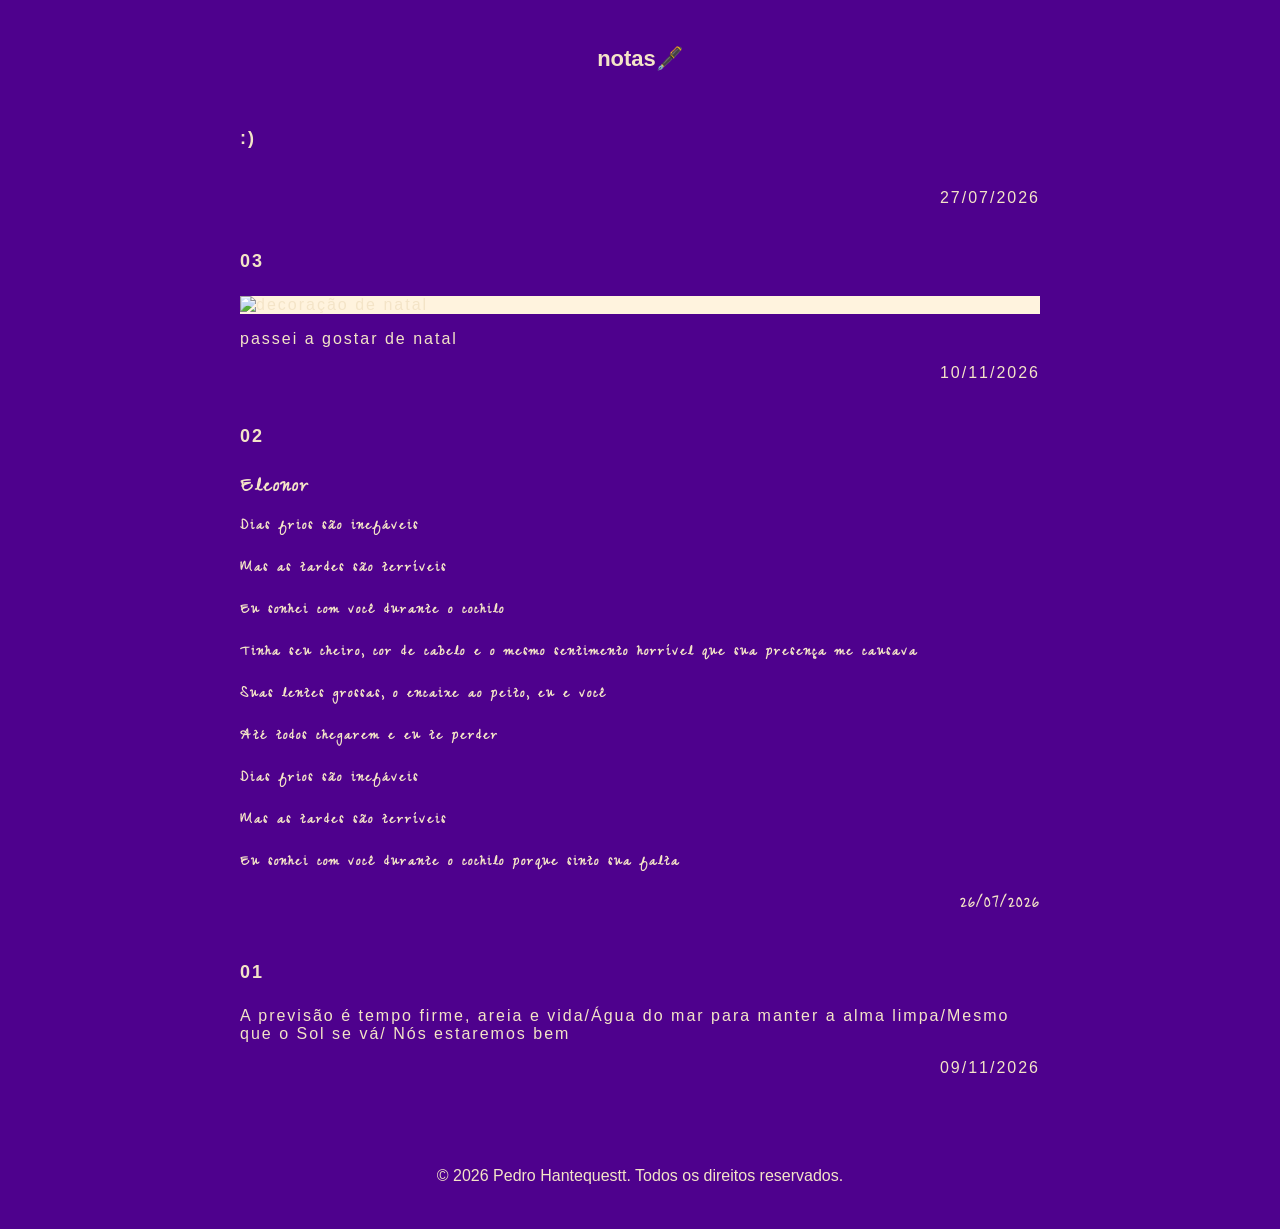
==== index.html @ 5352b769 "Update index.html" ====
<!DOCTYPE html>
<html lang="pt-BR">
<head>
    <meta charset="UTF-8">
    <meta name="viewport" content="width=device-width, initial-scale=1.0">
    <link rel="stylesheet" href="home.css">
    <link href="https://fonts.googleapis.com/css2?family=Zeyada&display=swap" rel="stylesheet">

    <title>pedro.txt</title>
</head>

<body>
   <header> 
        <h1>notas🖋️</h1>
    </header>
    
    <div class="divTotal">

<div class="div0">

            <h3>:)</h3>
            <!-- subtítulo: <h4>texto</h4 -->
            <img src="00.png" alt="">
            <p class="data">27/07/2026</p>

        </div>


        <div class="div3">

            <h3>03</h3>
            <!-- subtítulo: <h4>texto</h4 -->
            <img src="natal.jpeg" alt="decoração de natal">
            <p>passei a gostar de natal</p>
            <p class="data">10/11/2026</p>

        </div>

        <div class="div02">
            
            <div class="divPoema">
            <h3>02</h3>
            <!-- subtítulo: <h4>texto</h4 -->
            <h4 class="poema">Eleonor</h4>
            Dias frios são inefáveis </p>
            Mas as tardes são terríveis</p>
            Eu sonhei com você durante o cochilo</p>
            Tinha seu cheiro, cor de cabelo e o mesmo sentimento horrível que sua presença me 
            causava</p> 
            Suas lentes grossas, o encaixe ao peito, eu e você</p>
            Até todos chegarem e eu te perder </p>

            Dias frios são inefáveis </p>
            Mas as tardes são terríveis </p>
            Eu sonhei com você durante o cochilo porque sinto sua falta</p>
            </p>
            <p class="data">26/07/2026</p>
            </div>
        </div>

        <div class="div1">
            <h3>01</h3>
            <!-- subtítulo: <h4>texto</h4 -->
            <p class="musica">A previsão é tempo firme, areia e vida/Água do mar para manter a alma limpa/Mesmo que o Sol se vá/ Nós estaremos bem        
            </p>
            <p class="data">09/11/2026</p>
        </div>

    </div>
    <footer>
         <p>&copy; 2026 Pedro Hantequestt. Todos os direitos reservados.</p>
    </footer>
</body>
</html>
---- home.css ----
body{
    background: #4e018d;
    color: rgb(244, 228, 199);
    display: flex;
    flex-direction: column;
    min-height: 100vh;
     font-family: sans-serif;
}

footer{
    text-align: center;
    padding: 20px;
    width: 100%;
    box-sizing: border-box;
}

h1{
    margin-bottom: 0px;
    margin-top: 3%;
    display: flex;
    flex-direction: column;
    text-align: center;
    font-size: 22px;
    color: rgb(244, 228, 199);
}

.divTotal{
    display: flex;
    flex-direction: column;
    margin: auto;
    padding: 3%;
    max-width: 800px;
    letter-spacing: 2px;
    gap: 10px;
  
}

h3{
    font-size: 18px;
    font-family: sans-serif;
    margin-bottom: 3%
}

img{
    width: 100%;        
    max-width: 1280px;    
    height: auto;         
    display: block;
    background: #fff3de;
}

.poema{
    font-size: 22px;
    margin: 0px;
    margin-bottom: 1%;
}

.musica{
    display: flex;
    text-align: start;
    font-size: 16px;

}
.texto{
    display: flex;
    text-align: start;
    font-size: 16px;
}

.divPoema{
     font-family: crispo, sans-serif;
     font-size: 16px;
     font-family: "Zeyada", cursive;
     font-weight: 600;
}

.data{
    text-align: end;
    font-size: 16px;
}
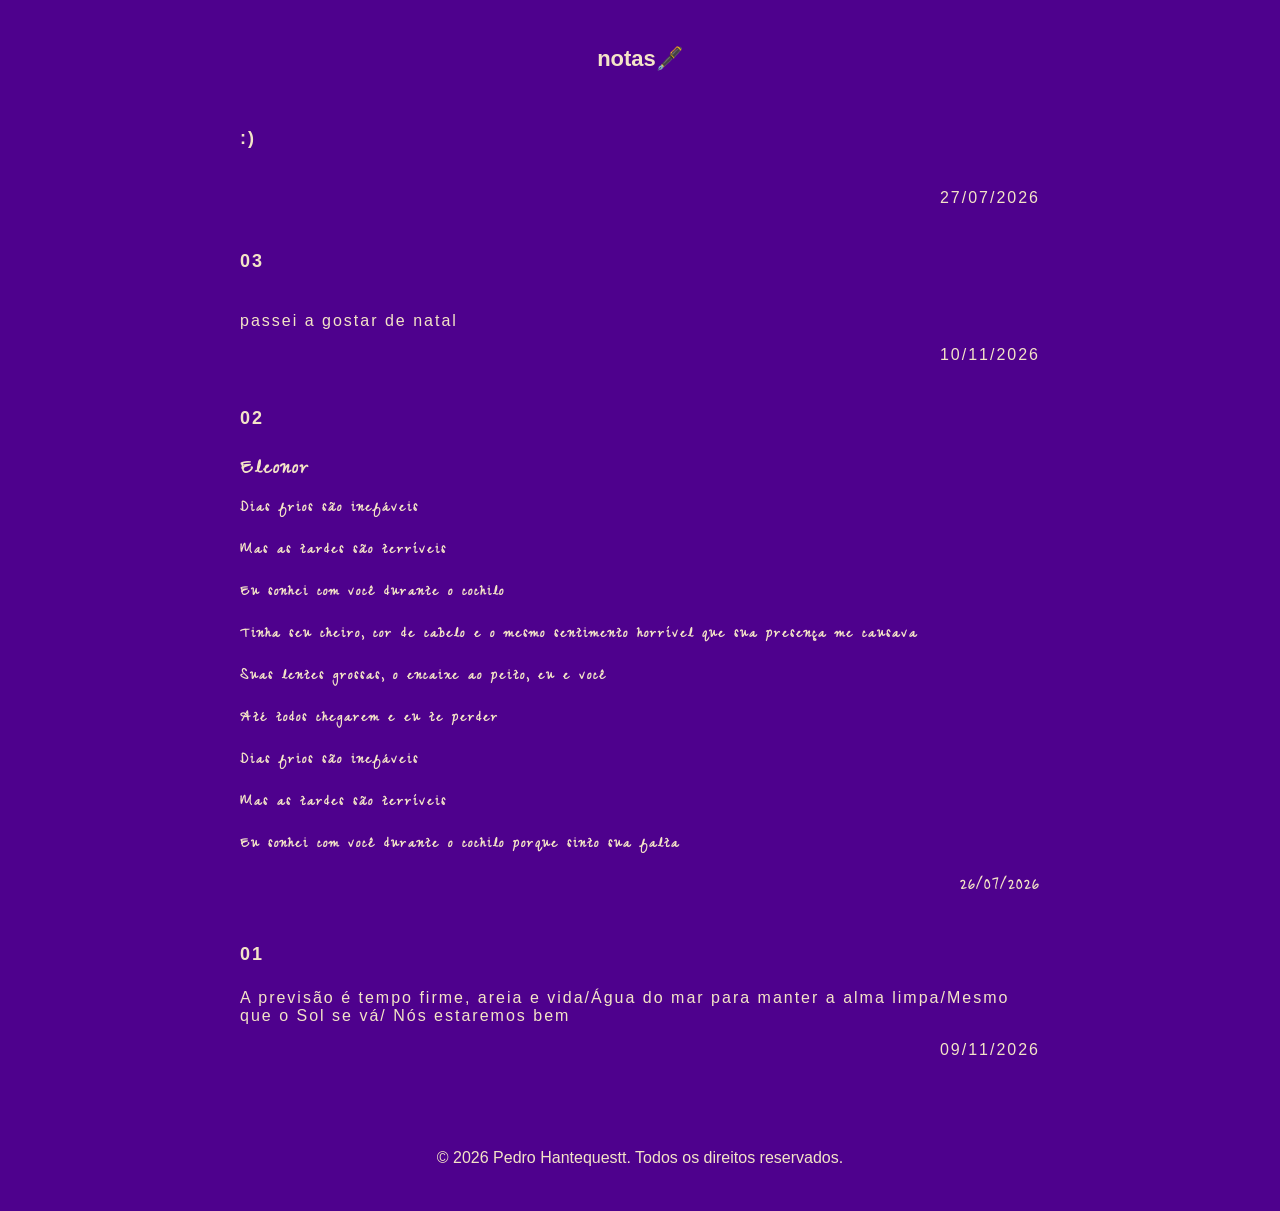
==== commit 0f811ba4: "Update index.html" ====
--- a/index.html
+++ b/index.html
@@ -30,7 +30,7 @@
 
             <h3>03</h3>
             <!-- subtítulo: <h4>texto</h4 -->
-            <img src="natal.jpeg" alt="decoração de natal">
+            <img src="natal.jpeg" alt="">
             <p>passei a gostar de natal</p>
             <p class="data">10/11/2026</p>
 
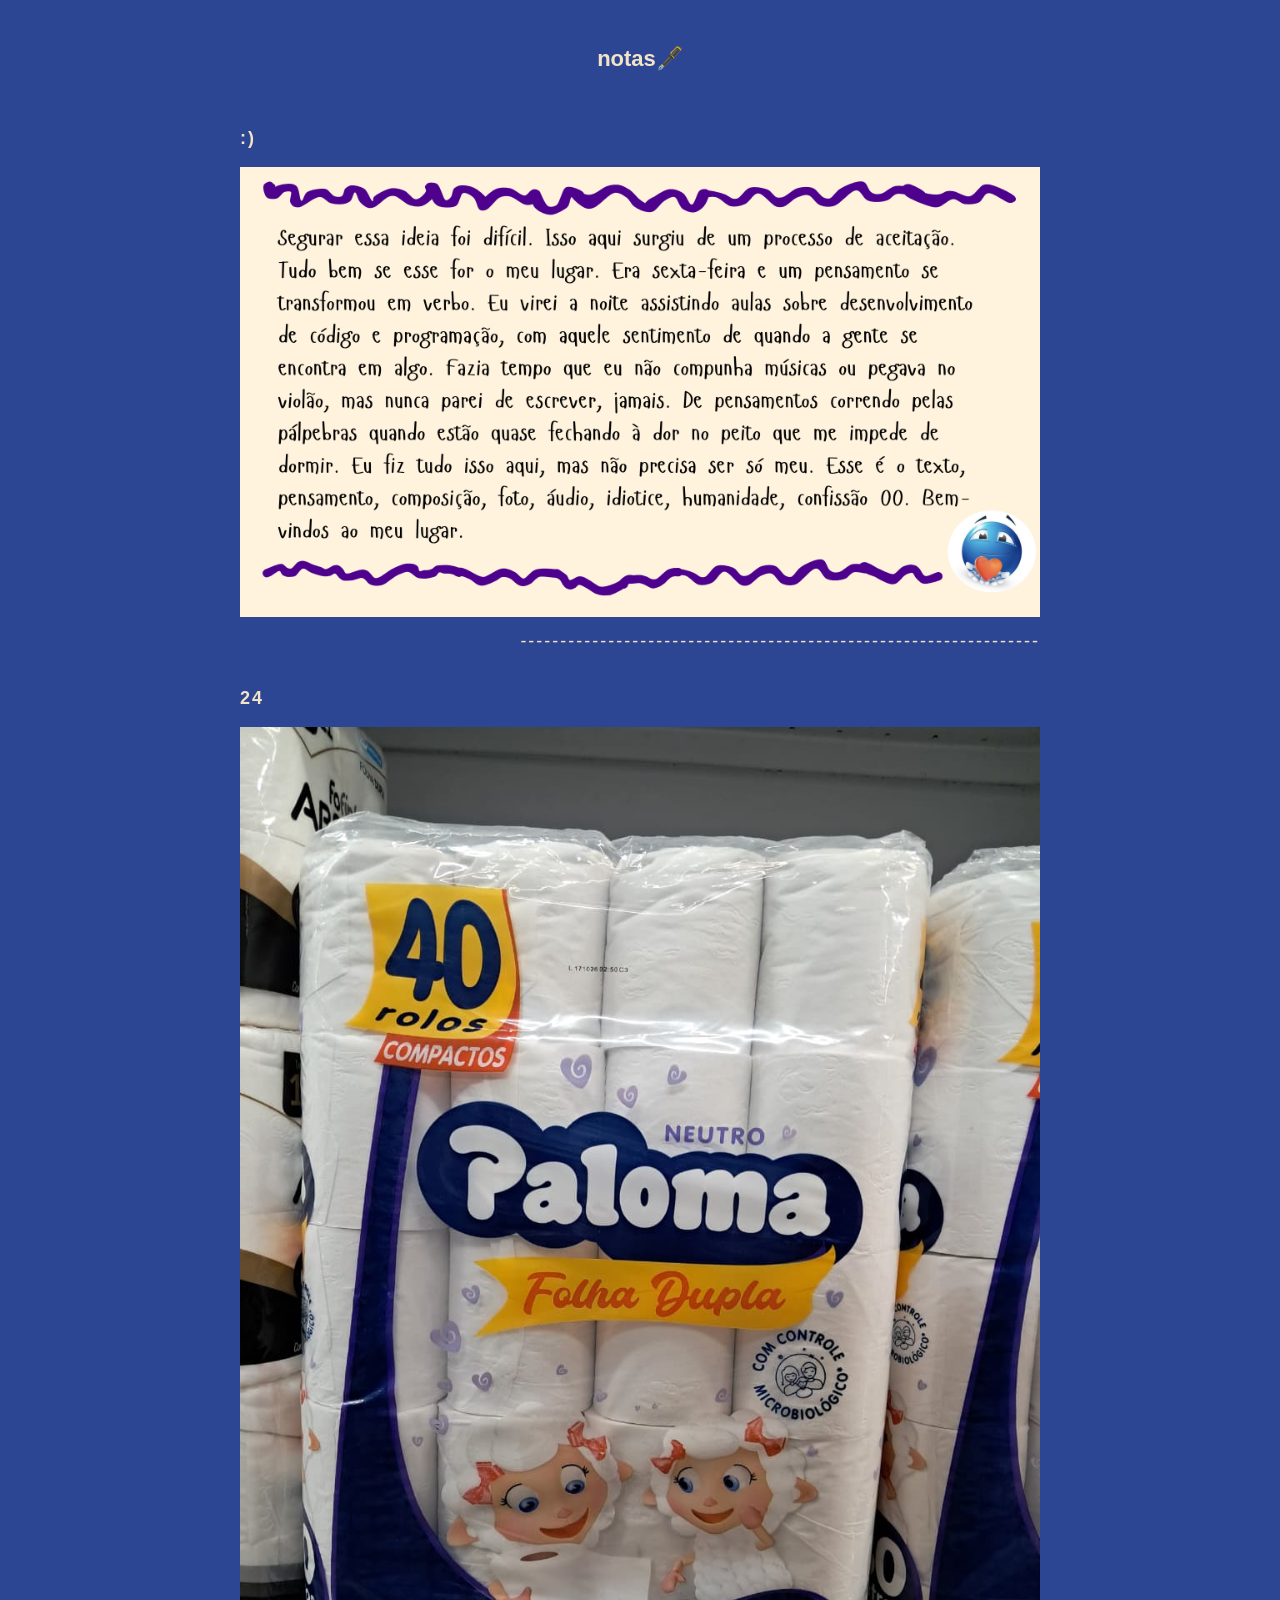
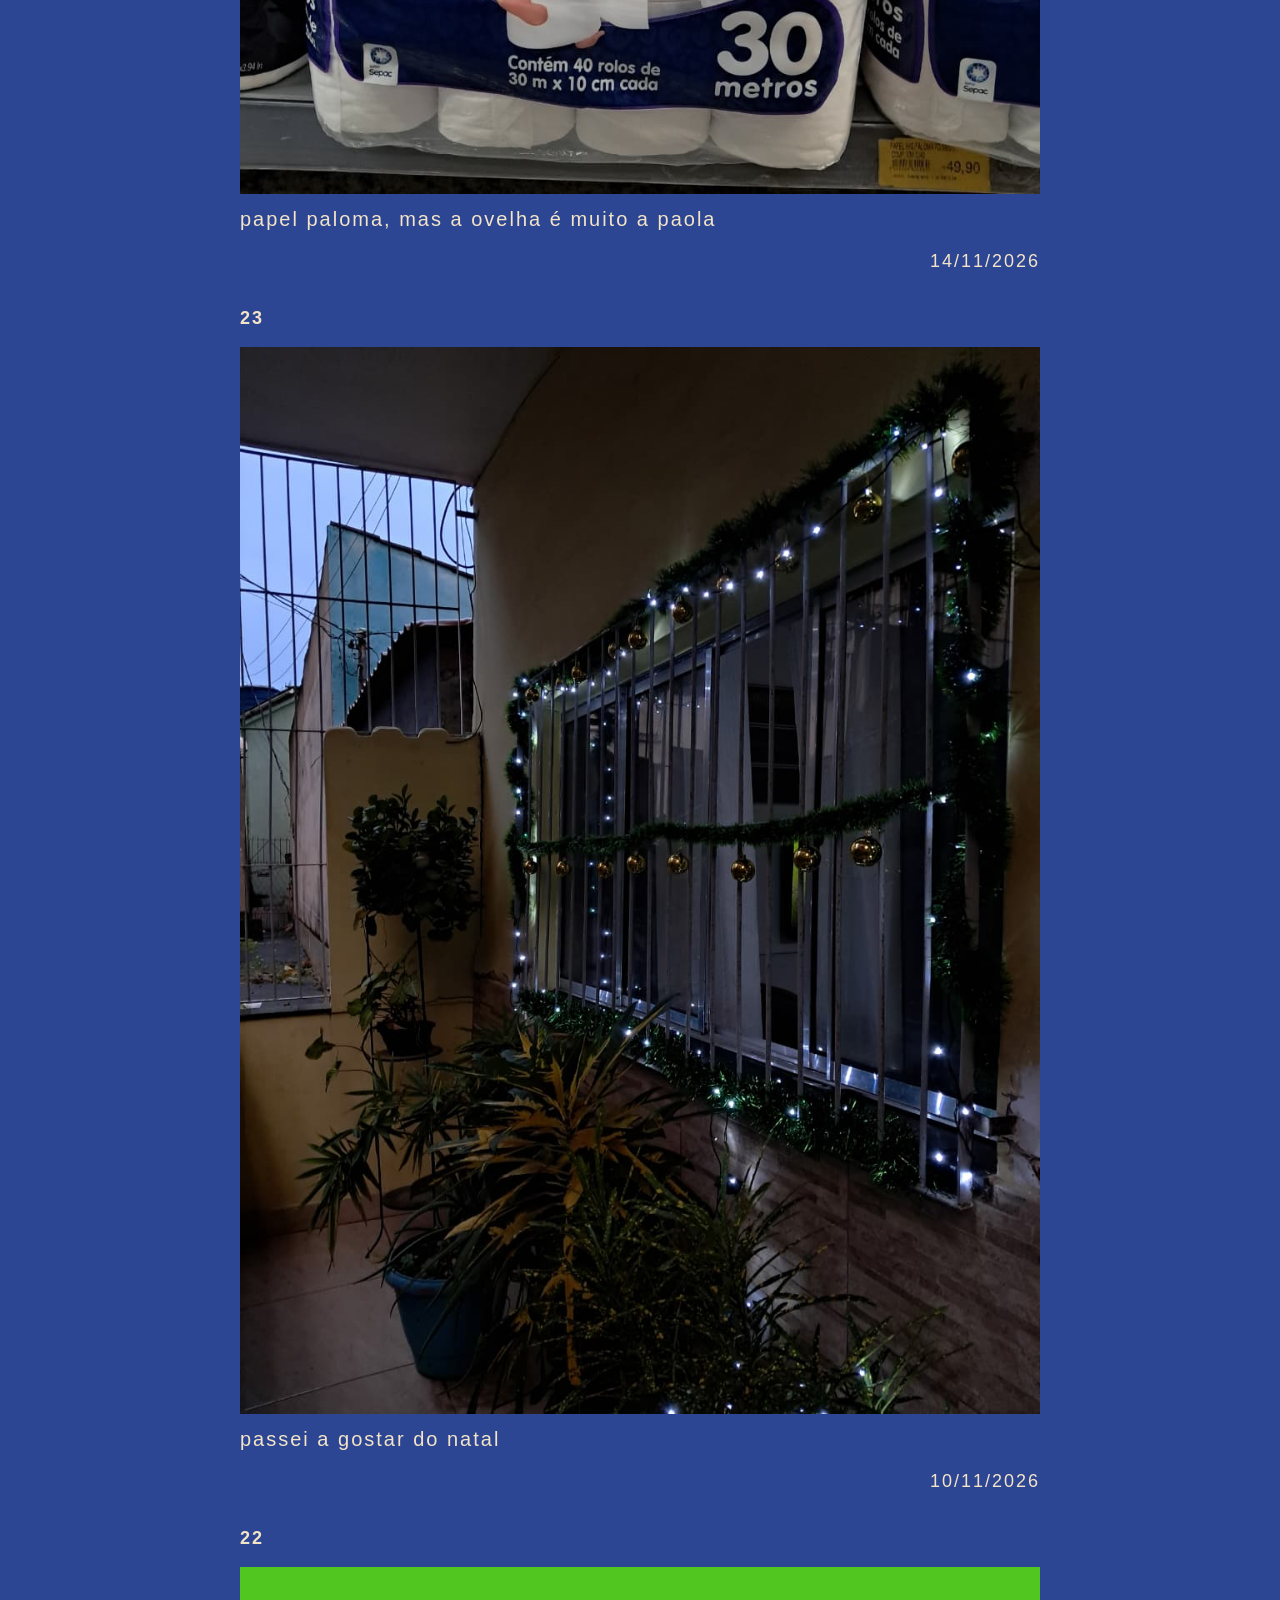
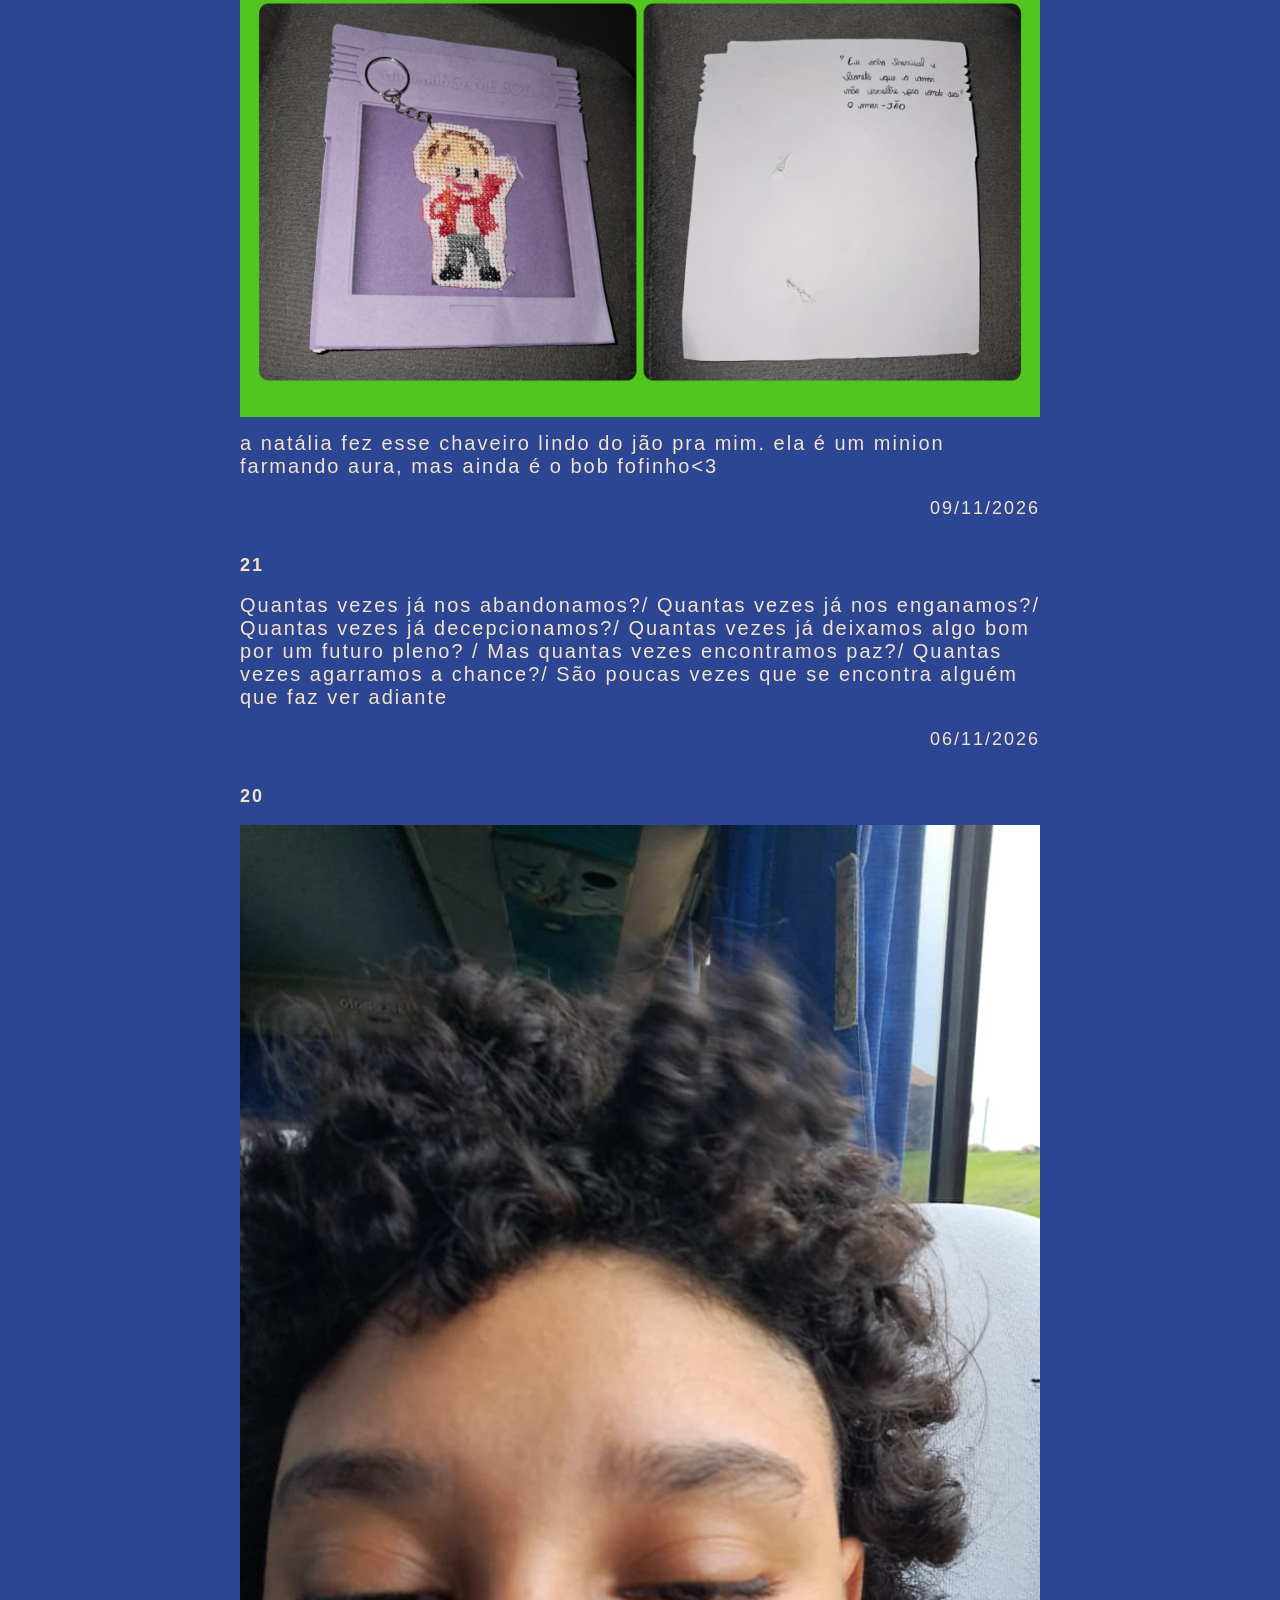
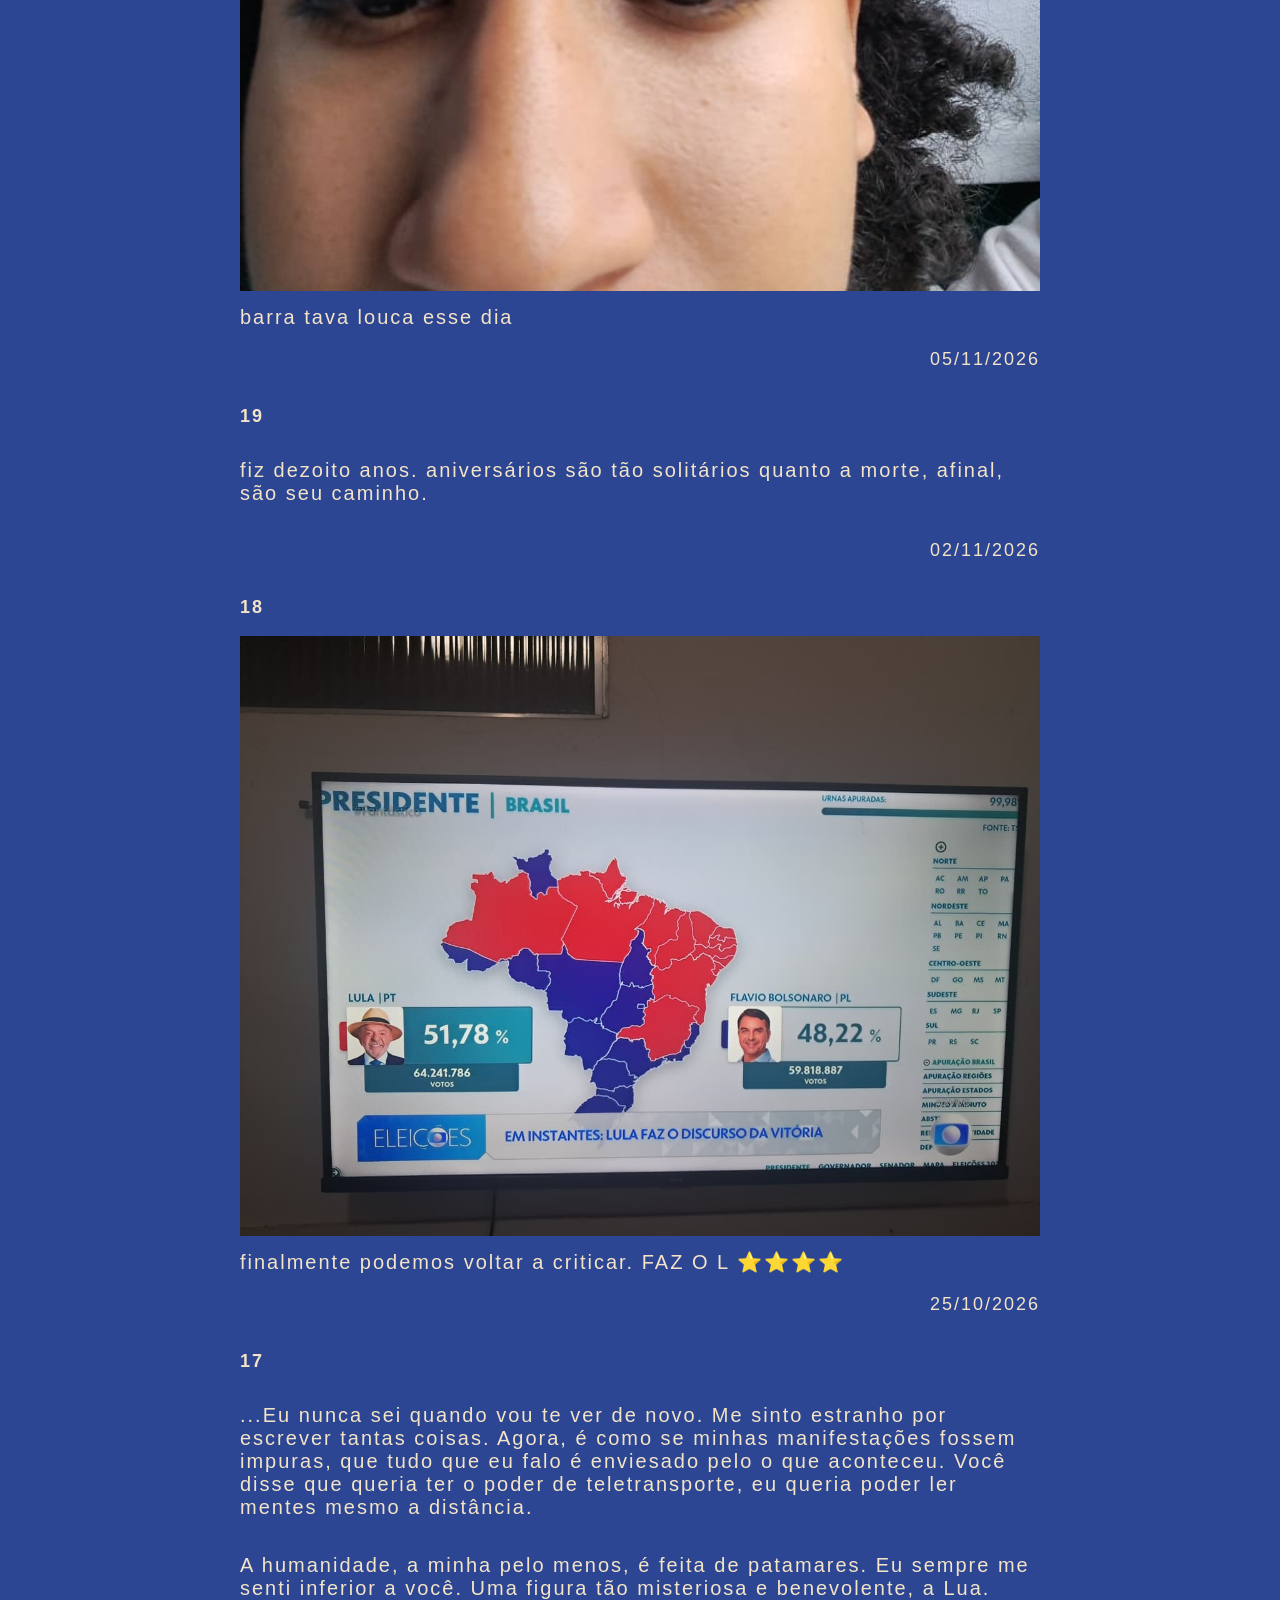
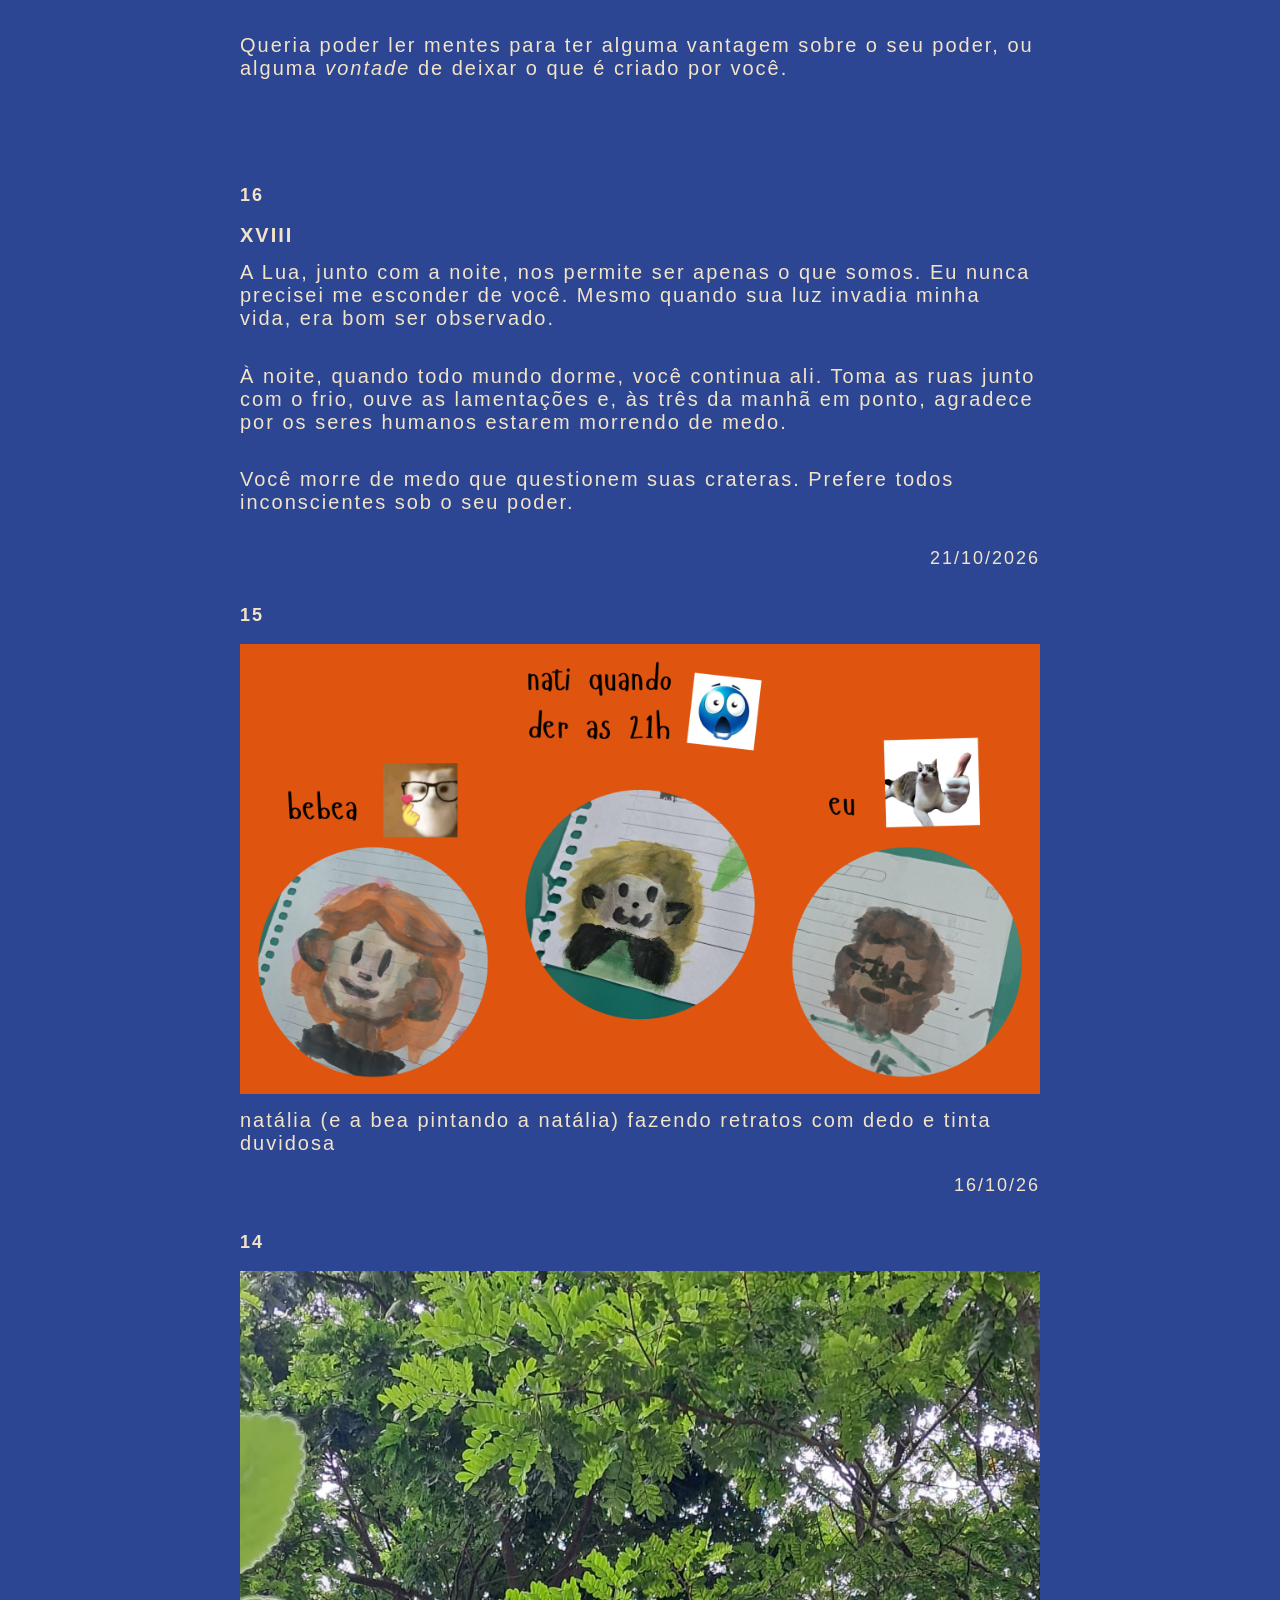
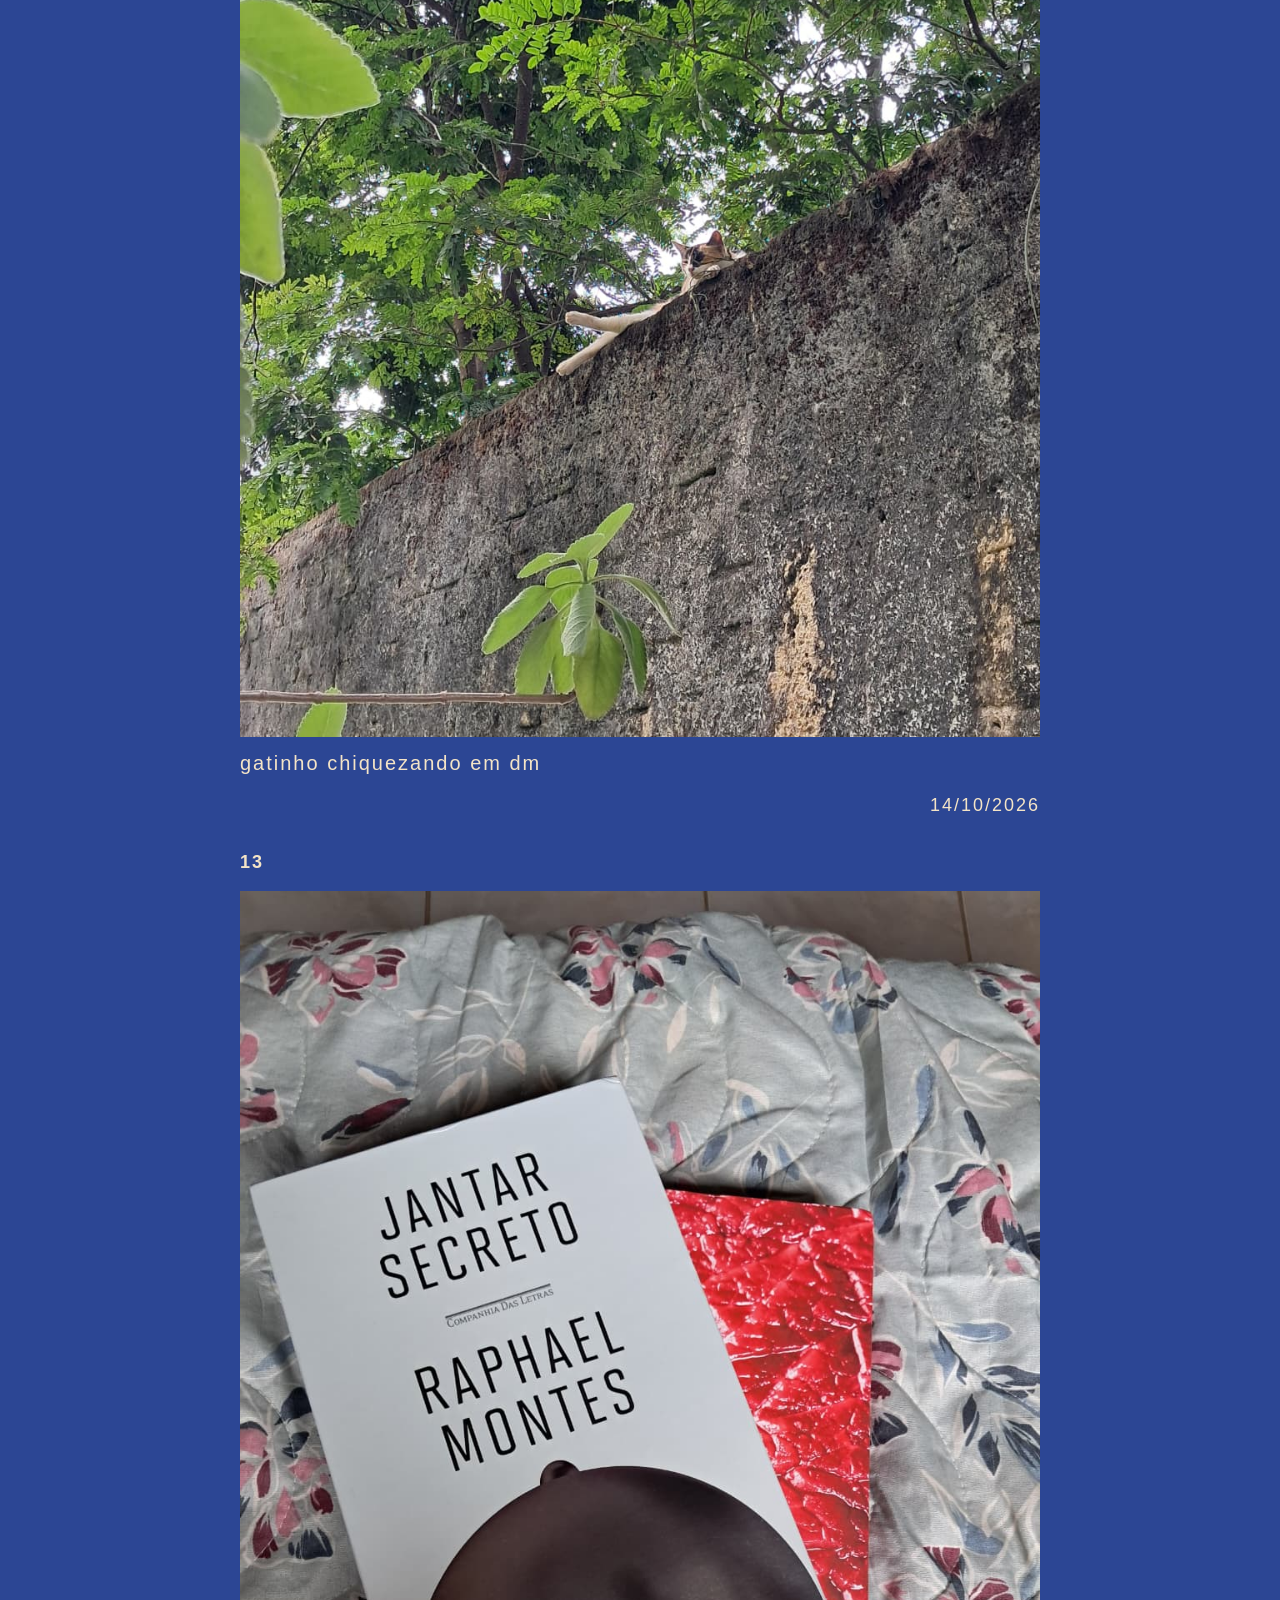
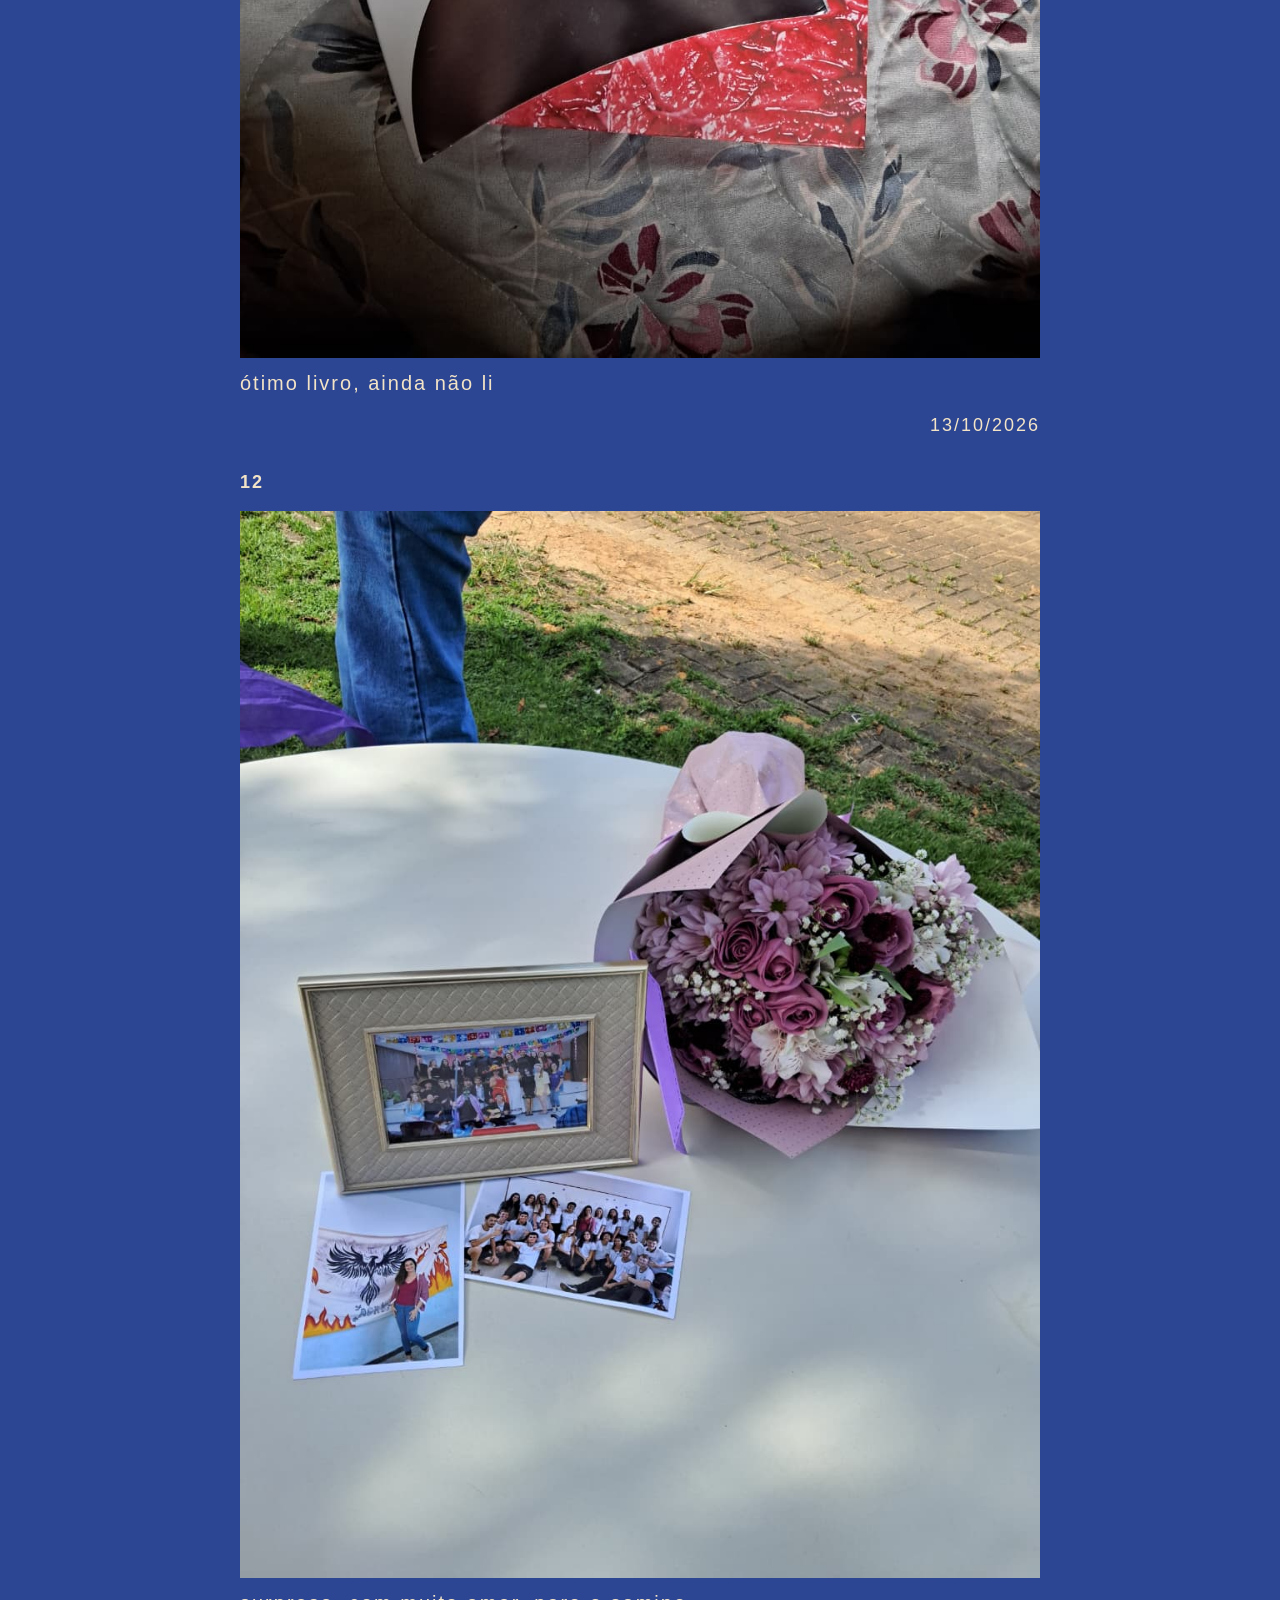
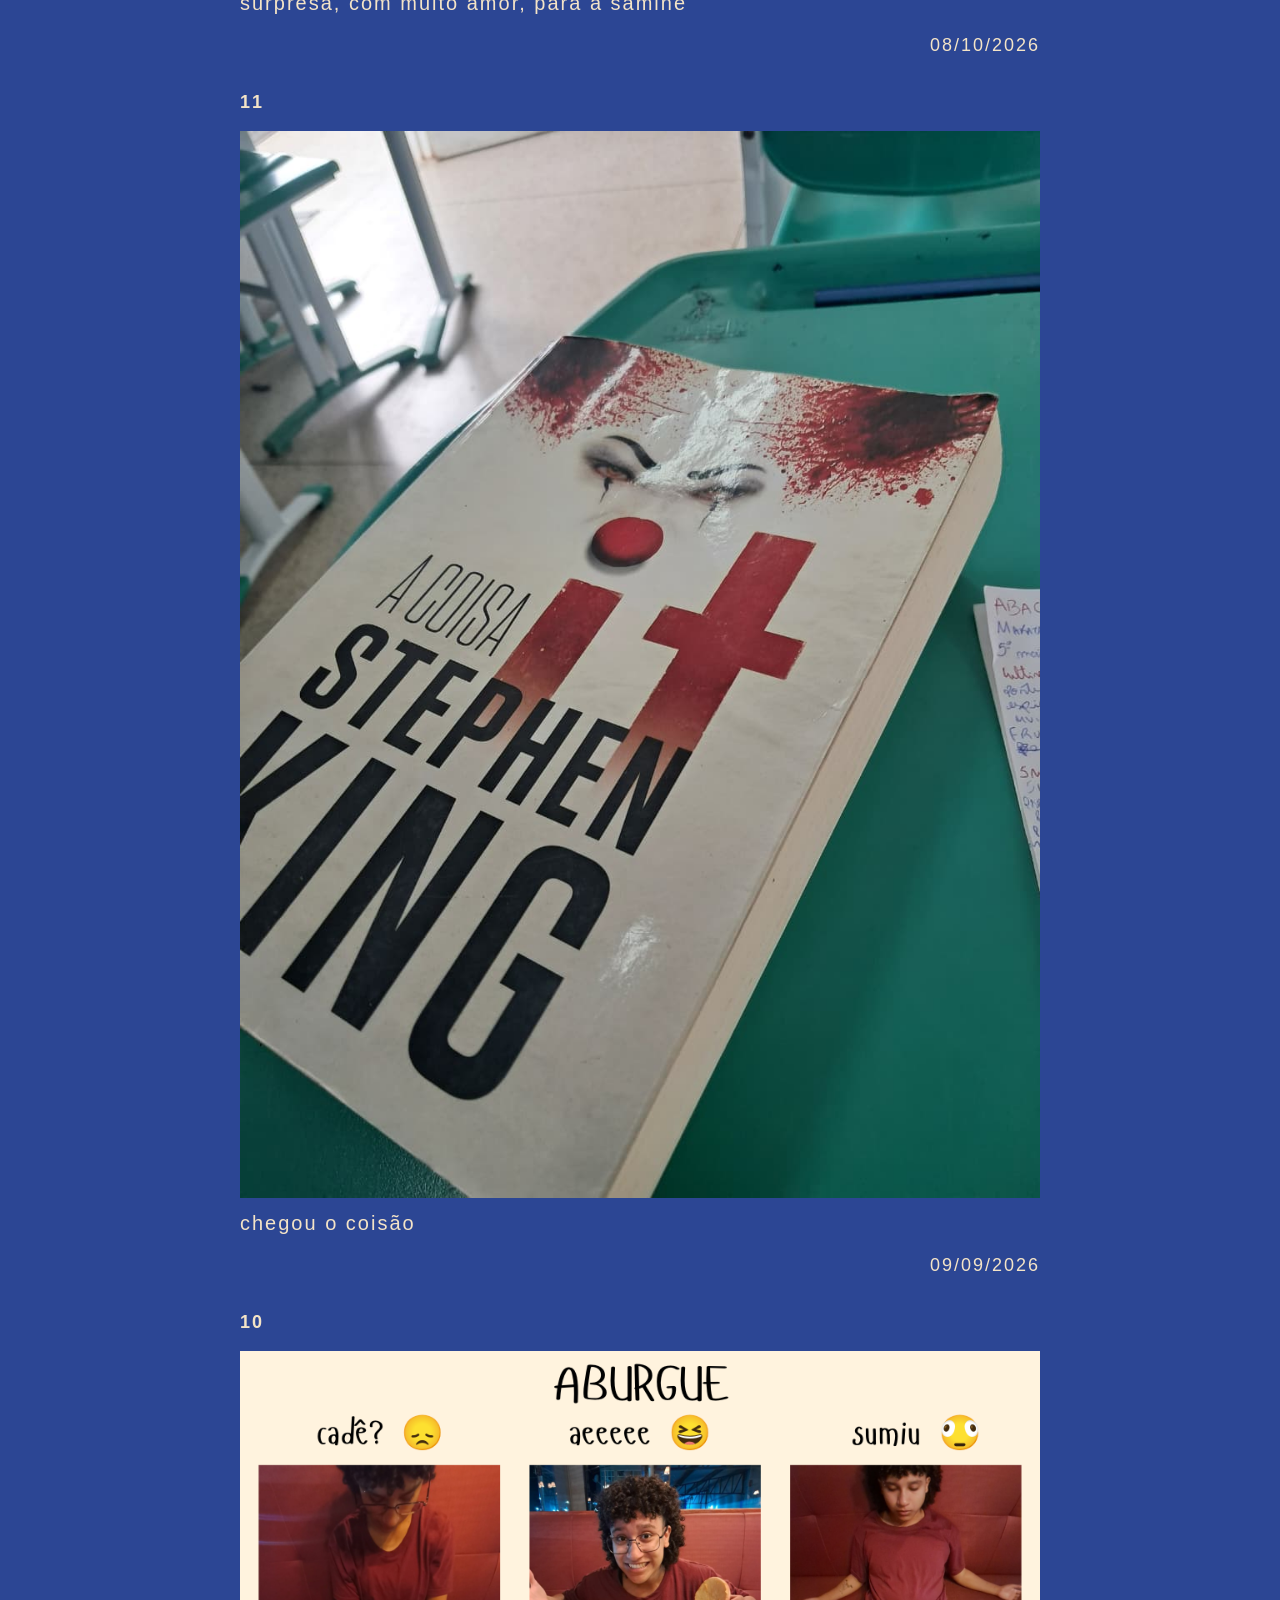
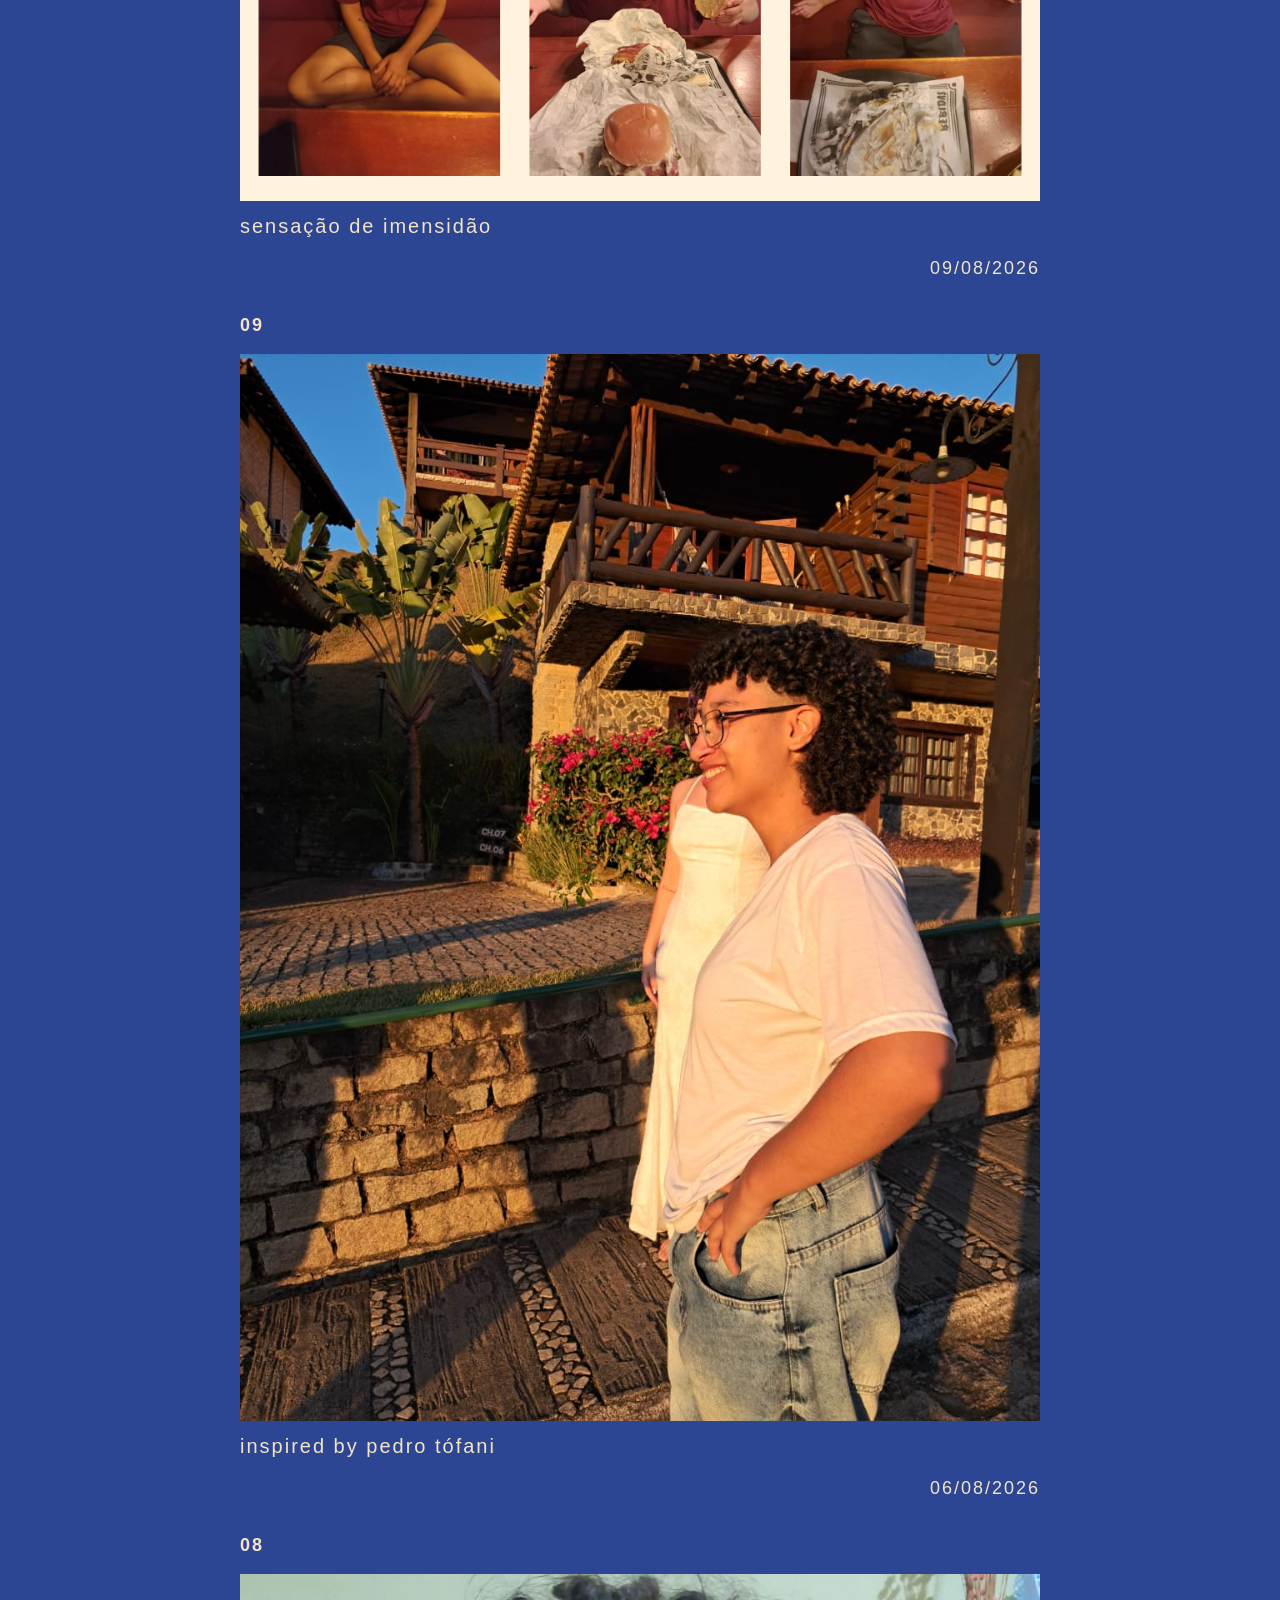
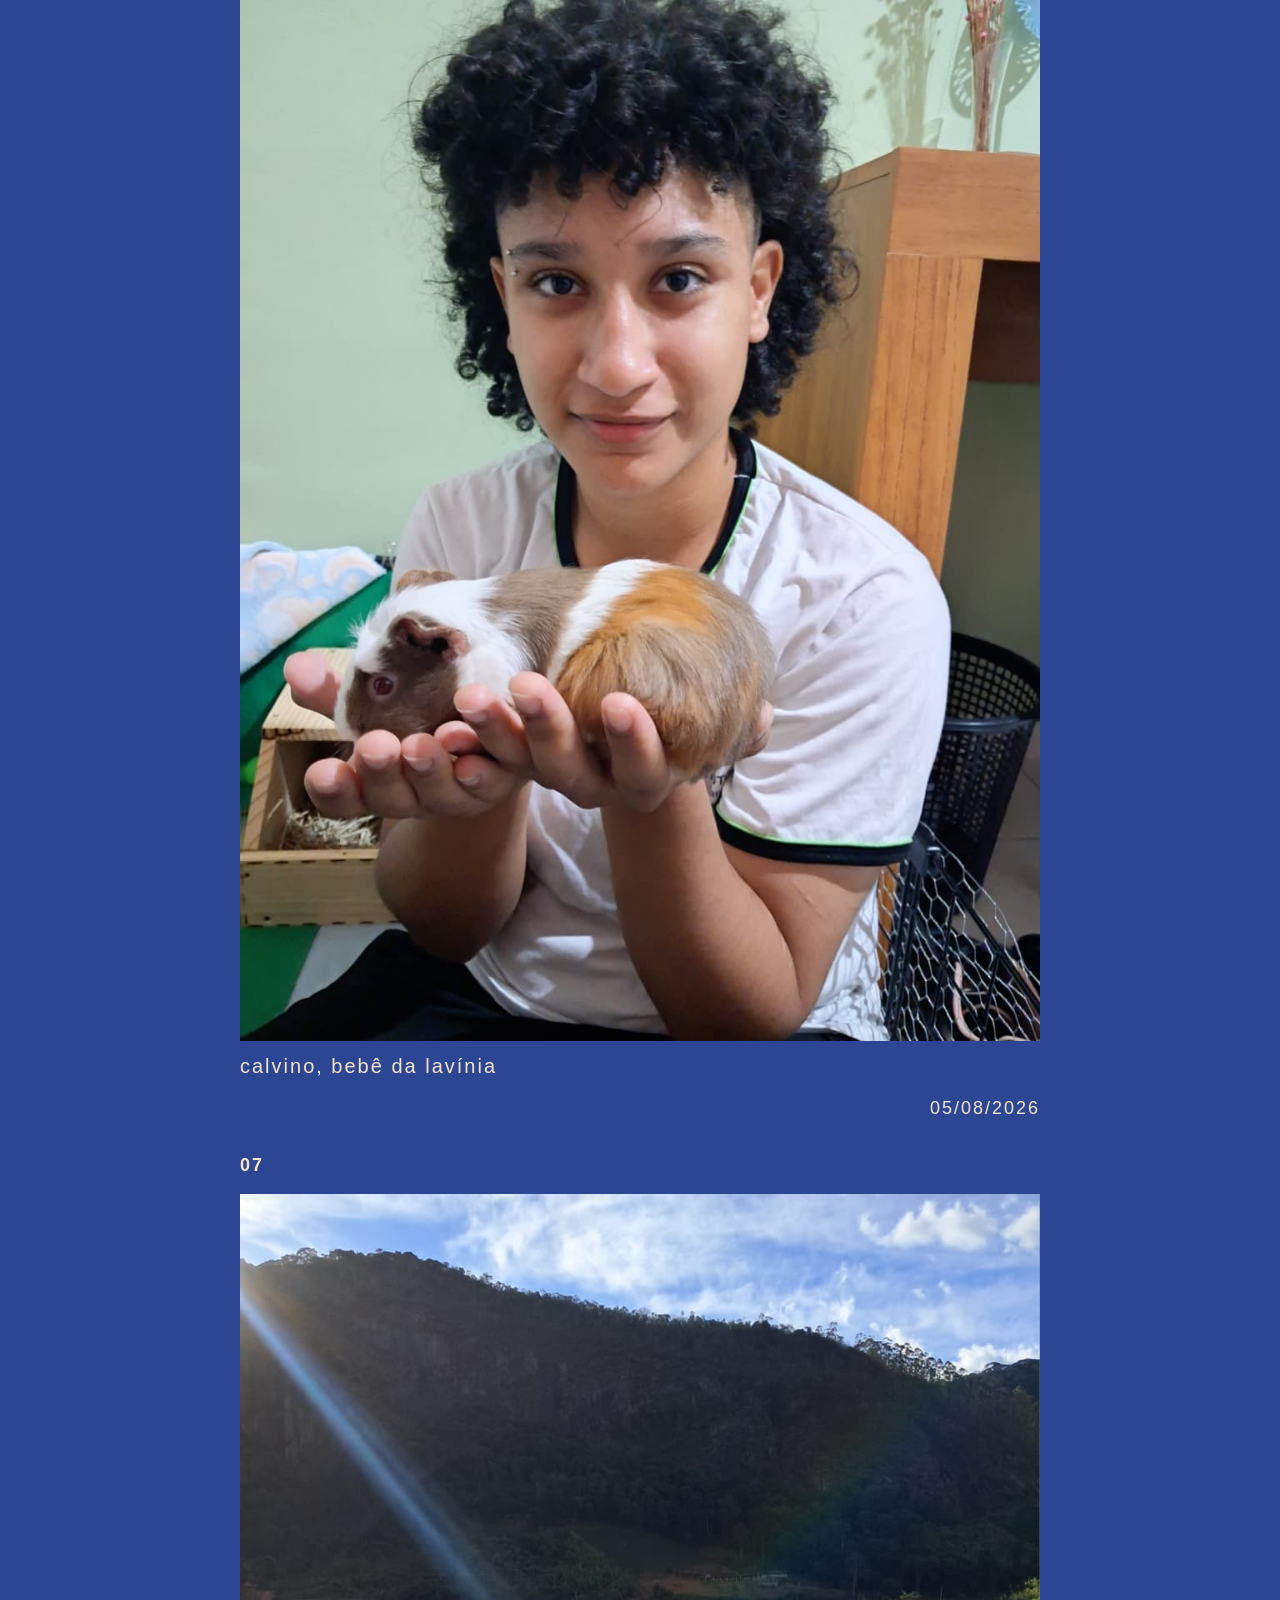
==== commit 70c90166: "Add files via upload" ====
--- a/index.html
+++ b/index.html
@@ -1,74 +1,306 @@
-<!DOCTYPE html>
-<html lang="pt-BR">
-<head>
-    <meta charset="UTF-8">
-    <meta name="viewport" content="width=device-width, initial-scale=1.0">
-    <link rel="stylesheet" href="home.css">
-    <link href="https://fonts.googleapis.com/css2?family=Zeyada&display=swap" rel="stylesheet">
-
-    <title>pedro.txt</title>
-</head>
-
-<body>
-   <header> 
-        <h1>notas🖋️</h1>
-    </header>
-    
-    <div class="divTotal">
-
-<div class="div0">
-
-            <h3>:)</h3>
-            <!-- subtítulo: <h4>texto</h4 -->
-            <img src="00.png" alt="">
-            <p class="data">27/07/2026</p>
-
-        </div>
-
-
-        <div class="div3">
-
-            <h3>03</h3>
-            <!-- subtítulo: <h4>texto</h4 -->
-            <img src="natal.jpeg" alt="">
-            <p>passei a gostar de natal</p>
-            <p class="data">10/11/2026</p>
-
-        </div>
-
-        <div class="div02">
-            
-            <div class="divPoema">
-            <h3>02</h3>
-            <!-- subtítulo: <h4>texto</h4 -->
-            <h4 class="poema">Eleonor</h4>
-            Dias frios são inefáveis </p>
-            Mas as tardes são terríveis</p>
-            Eu sonhei com você durante o cochilo</p>
-            Tinha seu cheiro, cor de cabelo e o mesmo sentimento horrível que sua presença me 
-            causava</p> 
-            Suas lentes grossas, o encaixe ao peito, eu e você</p>
-            Até todos chegarem e eu te perder </p>
-
-            Dias frios são inefáveis </p>
-            Mas as tardes são terríveis </p>
-            Eu sonhei com você durante o cochilo porque sinto sua falta</p>
-            </p>
-            <p class="data">26/07/2026</p>
-            </div>
-        </div>
-
-        <div class="div1">
-            <h3>01</h3>
-            <!-- subtítulo: <h4>texto</h4 -->
-            <p class="musica">A previsão é tempo firme, areia e vida/Água do mar para manter a alma limpa/Mesmo que o Sol se vá/ Nós estaremos bem        
-            </p>
-            <p class="data">09/11/2026</p>
-        </div>
-
-    </div>
-    <footer>
-         <p>&copy; 2026 Pedro Hantequestt. Todos os direitos reservados.</p>
-    </footer>
-</body>
-</html>
+<!DOCTYPE html>
+<html lang="pt-BR">
+<head>
+    <meta charset="UTF-8">
+    <meta name="viewport" content="width=device-width, initial-scale=1.0">
+    <link rel="stylesheet" href="home.css">
+    <link href="https://fonts.googleapis.com/css2?family=Zeyada&display=swap" rel="stylesheet">
+
+    <title>pedro.txt</title>
+</head>
+
+<body>
+    <header> 
+        <h1>notas🖋️</h1>
+    </header>
+    
+    <div class="divTotal">
+
+
+<div class="div0">
+            <h3>:)</h3>
+            <img src="00.png" alt="">
+            <p class="data">-----------------------------------------------------------------</p>
+</div>
+
+ <div class="div24">
+            <h3>24</h3>
+            <img src="pa..jpeg" alt=""> <!--PUSH NO GIT-->
+            <p class="imgt">papel paloma, mas a ovelha é muito a paola</p>
+            <p class="data">14/11/2026</p>
+
+  </div>
+
+ <div class="div23">
+            <h3>23</h3>
+            <img src="natal.jpeg" alt=""> <!--PUSH NO GIT-->
+            <p class="imgt">passei a gostar do natal</p>
+            <p class="data">10/11/2026</p>
+
+  </div>
+
+<div class="div22">
+            <h3>22</h3>
+            <img src="chaveiro.png" alt=""> <!--PUSH NO GIT-->
+            <p class="imgt">a natália fez esse chaveiro lindo do jão pra mim. ela é um minion farmando aura, mas ainda é o bob fofinho<3</p>
+            <p class="data">09/11/2026</p>
+
+  </div>
+
+
+ <div class="div21">
+            <h3>21</h3>
+            <p class="musica">Quantas vezes já nos abandonamos?/ Quantas vezes já nos enganamos?/ Quantas vezes já decepcionamos?/ Quantas vezes já deixamos algo bom por um futuro pleno? / Mas quantas vezes encontramos paz?/ Quantas vezes agarramos a chance?/ São poucas vezes que se encontra alguém que faz ver adiante</p>
+            <p class="data">06/11/2026</p>
+
+ </div>
+
+
+  <div class="div20">
+            <h3>20</h3>
+            <img src="ventp.jpeg" alt=""> <!--PUSH NO GIT-->
+            <p class="imgt">barra tava louca esse dia</p>
+            <p class="data">05/11/2026</p>
+
+  </div>
+
+  <div class="div19">
+
+       <div class="texto">
+            <h3>19</h3>
+            <p>fiz dezoito anos. aniversários são tão solitários quanto a morte, afinal, são seu caminho.</p>
+            <p class="data">02/11/2026</p>
+       </div>
+
+  </div>
+
+
+<div class="div18">
+            <h3>18</h3>
+            <img src="lulix.jpeg" alt=""> <!--PUSH NO GIT-->
+            <p class="imgt">finalmente podemos voltar a criticar. FAZ O L ⭐⭐⭐⭐</p>
+            <p class="data">25/10/2026</p>
+  </div>
+
+    <div class="div17">
+
+       <div class="texto">
+            <h3>17</h3>
+            <p>...Eu nunca sei quando vou te ver de novo. Me sinto estranho por escrever tantas coisas. Agora, é como se minhas manifestações fossem impuras, que tudo que eu falo é enviesado pelo o que aconteceu. Você disse que queria ter o poder de teletransporte, eu queria poder ler mentes mesmo a distância. 
+            <p>A humanidade, a minha pelo menos, é feita de patamares. Eu sempre me senti inferior a você. Uma figura tão misteriosa e benevolente, a Lua.</p> 
+            <p>Queria poder ler mentes para ter alguma vantagem sobre o seu poder, ou alguma <span>vontade</span> de deixar o que é criado por você.</p></p>            <p class="data"></p>
+       </div>
+
+  </div>
+
+
+     <div class="div16">
+
+       <div class="texto">
+            <h3>16</h3>
+            <h4>XVIII</h4>
+            <p>A Lua, junto com a noite, nos permite ser apenas o que somos. Eu nunca precisei me esconder de você. Mesmo quando sua luz invadia minha vida, era bom ser observado.
+            </p>
+            <p>À noite, quando todo mundo dorme, você continua ali. Toma as ruas junto com o frio, ouve as lamentações e, às três da manhã em ponto, agradece por os seres humanos estarem morrendo de medo.</p>
+            <p>Você morre de medo que questionem suas crateras. Prefere todos inconscientes sob o seu poder.</p>
+            <p class="data">21/10/2026</p>
+       </div>
+
+  </div>
+
+<div class="div15">
+            <h3>15</h3>
+            <img src="dedo.png" alt=""> <!--PUSH NO GIT-->
+            <p class="imgt">natália (e a bea pintando a natália) fazendo retratos com dedo e tinta duvidosa</p>
+            <p class="data">16/10/26</p>
+
+  </div>
+
+
+<div class="div14">
+            <h3>14</h3>
+            <img src="gatinho.jpeg" alt=""> <!--PUSH NO GIT-->
+            <p class="imgt">gatinho chiquezando em dm</p>
+            <p class="data">14/10/2026</p>
+
+  </div>
+
+
+<div class="div13">
+            <h3>13</h3>
+            <img src="jantar.jpeg" alt=""> <!--PUSH NO GIT-->
+            <p class="imgt">ótimo livro, ainda não li</p>
+            <p class="data">13/10/2026</p>
+
+  </div>
+
+
+<div class="div12">
+            <h3>12</h3>
+            <img src="samine.jpeg" alt=""> <!--PUSH NO GIT-->
+            <p class="imgt">surpresa, com muito amor, para a samine</p>
+            <p class="data">08/10/2026</p>
+
+  </div>
+
+
+<div class="div11">
+            <h3>11</h3>
+            <img src="it.jpeg" alt=""> <!--PUSH NO GIT-->
+            <p class="imgt">chegou o coisão</p>
+            <p class="data">09/09/2026</p>
+
+  </div>
+
+
+ <div class="div10">
+            <h3>10</h3>
+            <img src="aburgue.png" alt=""> <!--PUSH NO GIT-->
+            <p class="imgt">sensação de imensidão</p>
+            <p class="data">09/08/2026</p>
+
+  </div>
+
+
+   <div class="div9"> 
+            <h3>09</h3>
+            <img src="pedro tofani.jpeg" alt=""> <!--PUSH NO GIT-->
+            <p class="imgt">inspired by pedro tófani</p>
+            <p class="data">06/08/2026</p>
+
+  </div>
+
+
+   <div class="div8"> 
+            <h3>08</h3>
+            <img src="calvino.jpeg" alt=""> <!--PUSH NO GIT-->
+            <p class="imgt">calvino, bebê da lavínia</p>
+            <p class="data">05/08/2026</p>
+
+  </div>
+
+
+   <div class="div7"> 
+            <h3>07</h3>
+            <img src="laguinho.jpeg" alt=""> <!--PUSH NO GIT-->
+            <p class="imgt">the dark side of the lago</p>
+            <p class="data">04/08/2026</p>
+
+  </div>
+
+
+<div class="div6">
+       <h3>06</h3>
+        <div class="divPoema">
+            <h4>ELEANOR 2</h4>
+           Seu cheiro pela cidade
+            O gosto da sua boca em pratos caros 
+            As abelhas brilhando no sol
+            Vermelho como o seu cabelo 
+
+            Rostos em pedras 
+            Sorrisos, lembranças 
+            E quando disserem seu nome
+            Te olharei nos olhos, mas você não se importa
+
+            Seu cheiro nas pessoas me dá vontade de chorar porque as magoei como você fez comigo 
+            Tais pratos nunca conseguirei comprar, mas não te culpo
+            A vida foi tão cruel contigo
+            </div>
+            <p class="data">03/08/2026</p>
+</div>
+
+ <div class="div7"> 
+            <h3>07</h3>
+            <img src="douglas.jpeg" alt=""> <!--PUSH NO GIT-->
+            <p class="imgt">douglasgobeti postou isso e me identifiquei</p>
+            <p class="data">29/07/2026</p>
+
+  </div>
+
+
+<div class="div6">
+       <h3>06</h3>
+        <div class="divPoema">
+            <h4>ELEANOR</h4>
+            Dias frios são inefáveis 
+            Mas as tardes são terríveis 
+            Eu sonhei com você durante o cochilo
+            Tinha seu cheiro, cor de cabelo e o mesmo sentimento horrível que sua presença me causava 
+            Suas lentes grossas, o encaixe ao peito, eu e você
+            Até todos chegarem e eu te perder 
+
+            Dias frios são inefáveis 
+            Mas as tardes são terríveis 
+            Eu sonhei com você durante o cochilo porque sinto sua falta
+            </div>
+            <p class="data">29/07/2026</p>
+</div>
+
+
+<div class="div5">
+            <h3>05</h3>
+            <div class="divPoema">
+            <h4>O SILÊNCIO</h4>
+            <span>Tudo que é audível</span>
+            O ruído que tensiona meus olhos 
+            Os sons que atravessam o ar em mim
+            O silêncio da minha mãe 
+            A irritação matinal 
+
+            <span>Como reverbera</span>
+            Todo o universo chia 
+            Minha barriga treme
+            O ar se torna difícil de puxar 
+            Seus olhos encaram a xícara de café
+
+            <span>Silêncio</span>
+            Você vai embora
+            </div>
+            <p class="data">29/07/20226</p>
+</div>
+
+
+   <div class="div4"> 
+            <h3>04</h3>
+            <img src="brasil.jpeg" alt=""> <!--PUSH NO GIT-->
+            <p class="imgt">confundir os inimigos</p>
+            <p class="data">11/07/2026</p>
+
+  </div>
+
+
+   <div class="div3"> 
+            <h3>03</h3>
+            <img src="afigura.jpeg" alt=""> <!--PUSH NO GIT-->
+            <p class="imgt">nati grecco é de um primor</p>
+            <p class="data">02/07/2026</p>
+  </div>
+
+
+   <div class="div2"> 
+            <h3>02</h3>
+            <img src="barnicola.jpeg" alt=""> <!--PUSH NO GIT-->
+            <p class="imgt">esse cachorrinho muito chique</p>
+            <p class="data">17/06/2026</p>
+
+  </div>
+  
+
+  <div class="div1">
+            <h3>01</h3>
+            <div class="divPoema">
+            <h4>KM 02</h4>
+            - tá chegando?
+            - onde? na minha casa?
+            - em algum lugar.
+            </div>
+            <p class="data">16/6/2026</p>
+            </div>
+</div>
+
+    <footer>
+         <p>&copy; 2026 Pedro Hantequestt. Todos os direitos reservados.</p>
+    </footer>
+</body>
+</html>
--- a/home.css
+++ b/home.css
@@ -1,81 +1,95 @@
-body{
-    background: #4e018d;
-    color: rgb(244, 228, 199);
-    display: flex;
-    flex-direction: column;
-    min-height: 100vh;
-     font-family: sans-serif;
-}
-
-footer{
-    text-align: center;
-    padding: 20px;
-    width: 100%;
-    box-sizing: border-box;
-}
-
-h1{
-    margin-bottom: 0px;
-    margin-top: 3%;
-    display: flex;
-    flex-direction: column;
-    text-align: center;
-    font-size: 22px;
-    color: rgb(244, 228, 199);
-}
-
-.divTotal{
-    display: flex;
-    flex-direction: column;
-    margin: auto;
-    padding: 3%;
-    max-width: 800px;
-    letter-spacing: 2px;
-    gap: 10px;
-  
-}
-
-h3{
-    font-size: 18px;
-    font-family: sans-serif;
-    margin-bottom: 3%
-}
-
-img{
-    width: 100%;        
-    max-width: 1280px;    
-    height: auto;         
-    display: block;
-    background: #fff3de;
-}
-
-.poema{
-    font-size: 22px;
-    margin: 0px;
-    margin-bottom: 1%;
-}
-
-.musica{
-    display: flex;
-    text-align: start;
-    font-size: 16px;
-
-}
-.texto{
-    display: flex;
-    text-align: start;
-    font-size: 16px;
-}
-
-.divPoema{
-     font-family: crispo, sans-serif;
-     font-size: 16px;
-     font-family: "Zeyada", cursive;
-     font-weight: 600;
-}
-
-.data{
-    text-align: end;
-    font-size: 16px;
-}
-
+body{
+    background: #133087e3;
+    color: rgb(244, 228, 199);
+    display: flex;
+    flex-direction: column;
+    min-height: 100vh;
+     font-family: sans-serif;
+}
+
+footer{
+    text-align: center;
+    padding: 20px;
+    width: 100%;
+    box-sizing: border-box;
+}
+
+h1{
+    margin-bottom: 0px;
+    margin-top: 3%;
+    display: flex;
+    flex-direction: column;
+    text-align: center;
+    font-size: 22px;
+    color: rgb(244, 228, 199);
+}
+
+.divTotal{
+    display: flex;
+    flex-direction: column;
+    margin: auto;
+    padding: 3%;
+    max-width: 800px;
+    letter-spacing: 2px;
+    gap: 0px;
+  
+}
+h4{
+    margin: 0px;
+}
+
+h3{
+    font-size: 18px;
+    font-family: sans-serif;
+    margin-bottom: 4%:;
+}
+
+img{
+    width: 100%;        
+    max-width: 1280px;    
+    height: auto;         
+    display: block;
+    background: #fff3de;
+
+}
+
+.imgt{
+    font-size: 20px;
+}
+
+.musica{
+    display: flex;
+    text-align: start;
+    font-size: 20px;
+
+}
+.texto{
+    display: flex;
+    text-align: start;
+    font-size: 20px;
+    display: flex;
+    flex-direction: column;  
+}
+
+.divPoema{
+     font-size: 22px;
+     font-family: "Zeyada", cursive;
+     font-weight: 400;
+     line-height: 1.3;
+     white-space:pre-line;
+     margin-top: 0px ;
+    
+}
+
+.data{
+    text-align: end;
+    font-size: 18px;
+}
+
+span{
+    font-style: italic;
+}
+
+p{
+    margin-top: 1.8%;
+}
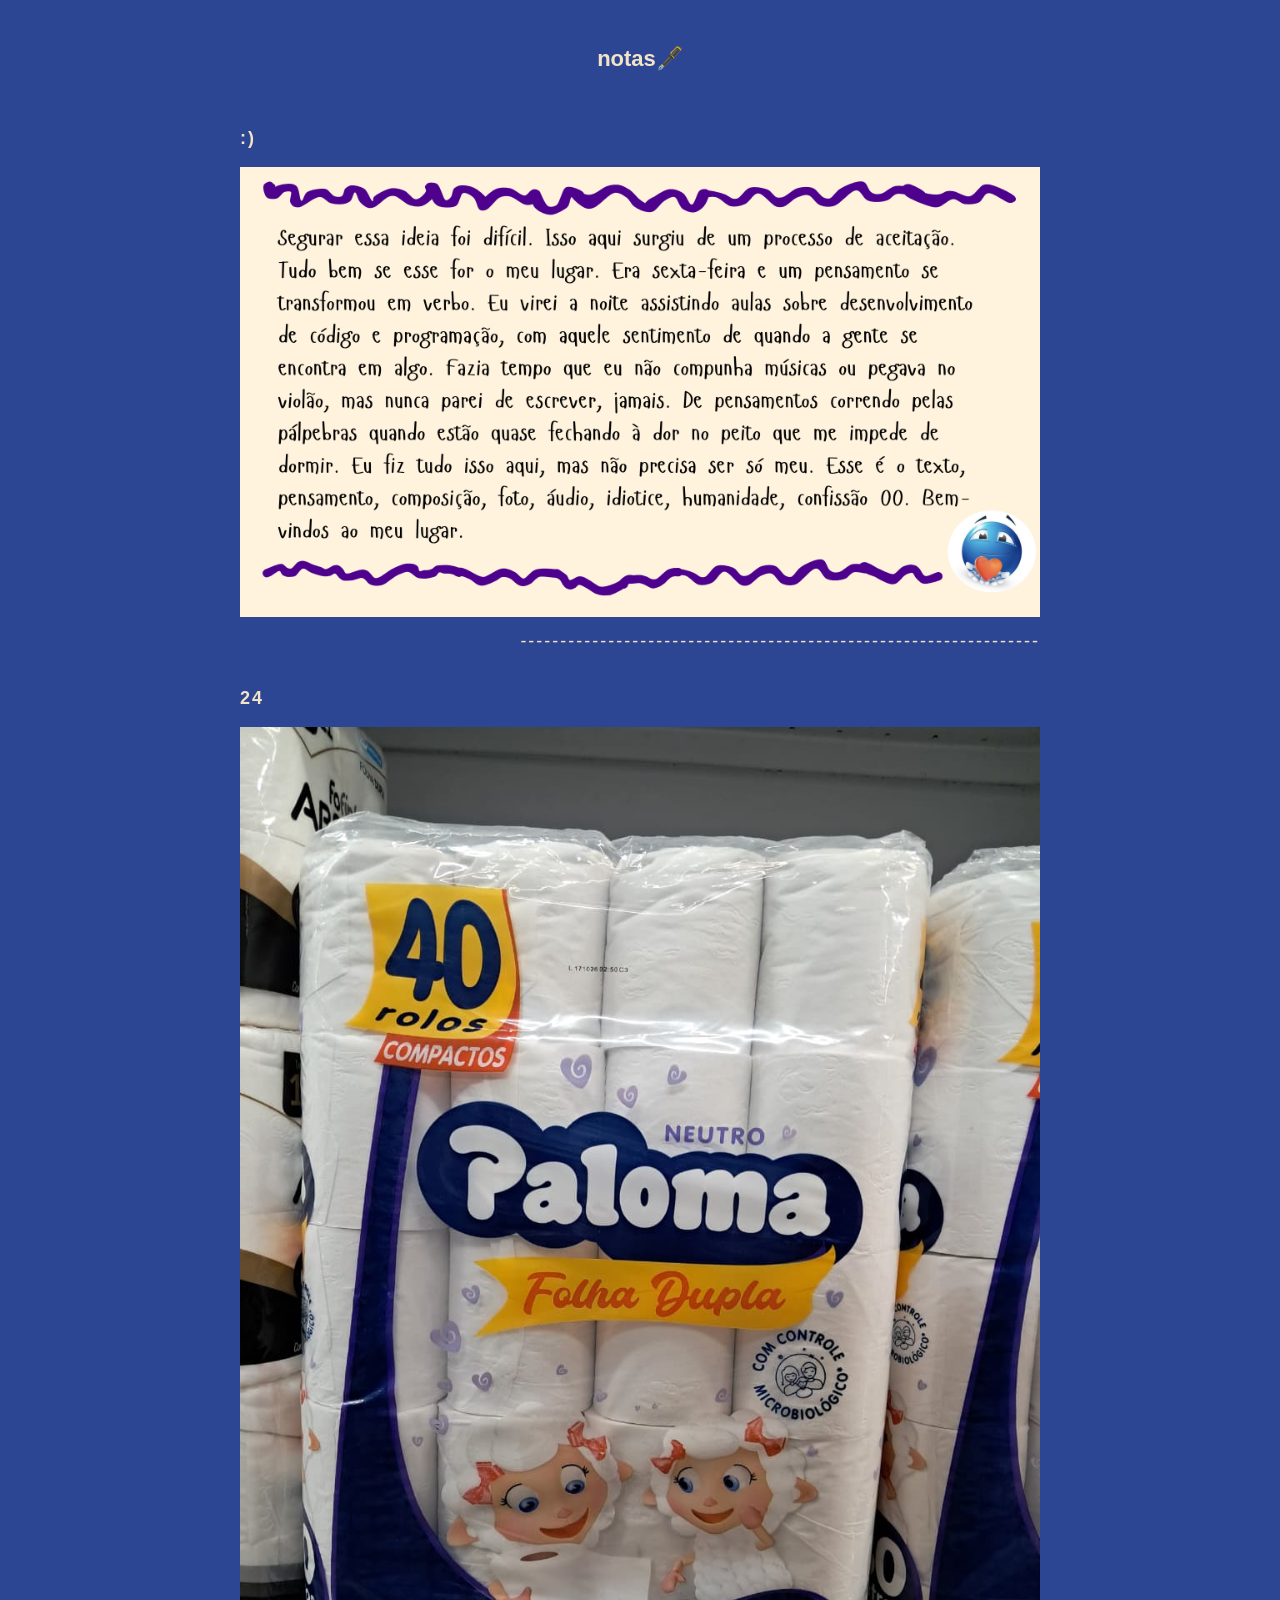
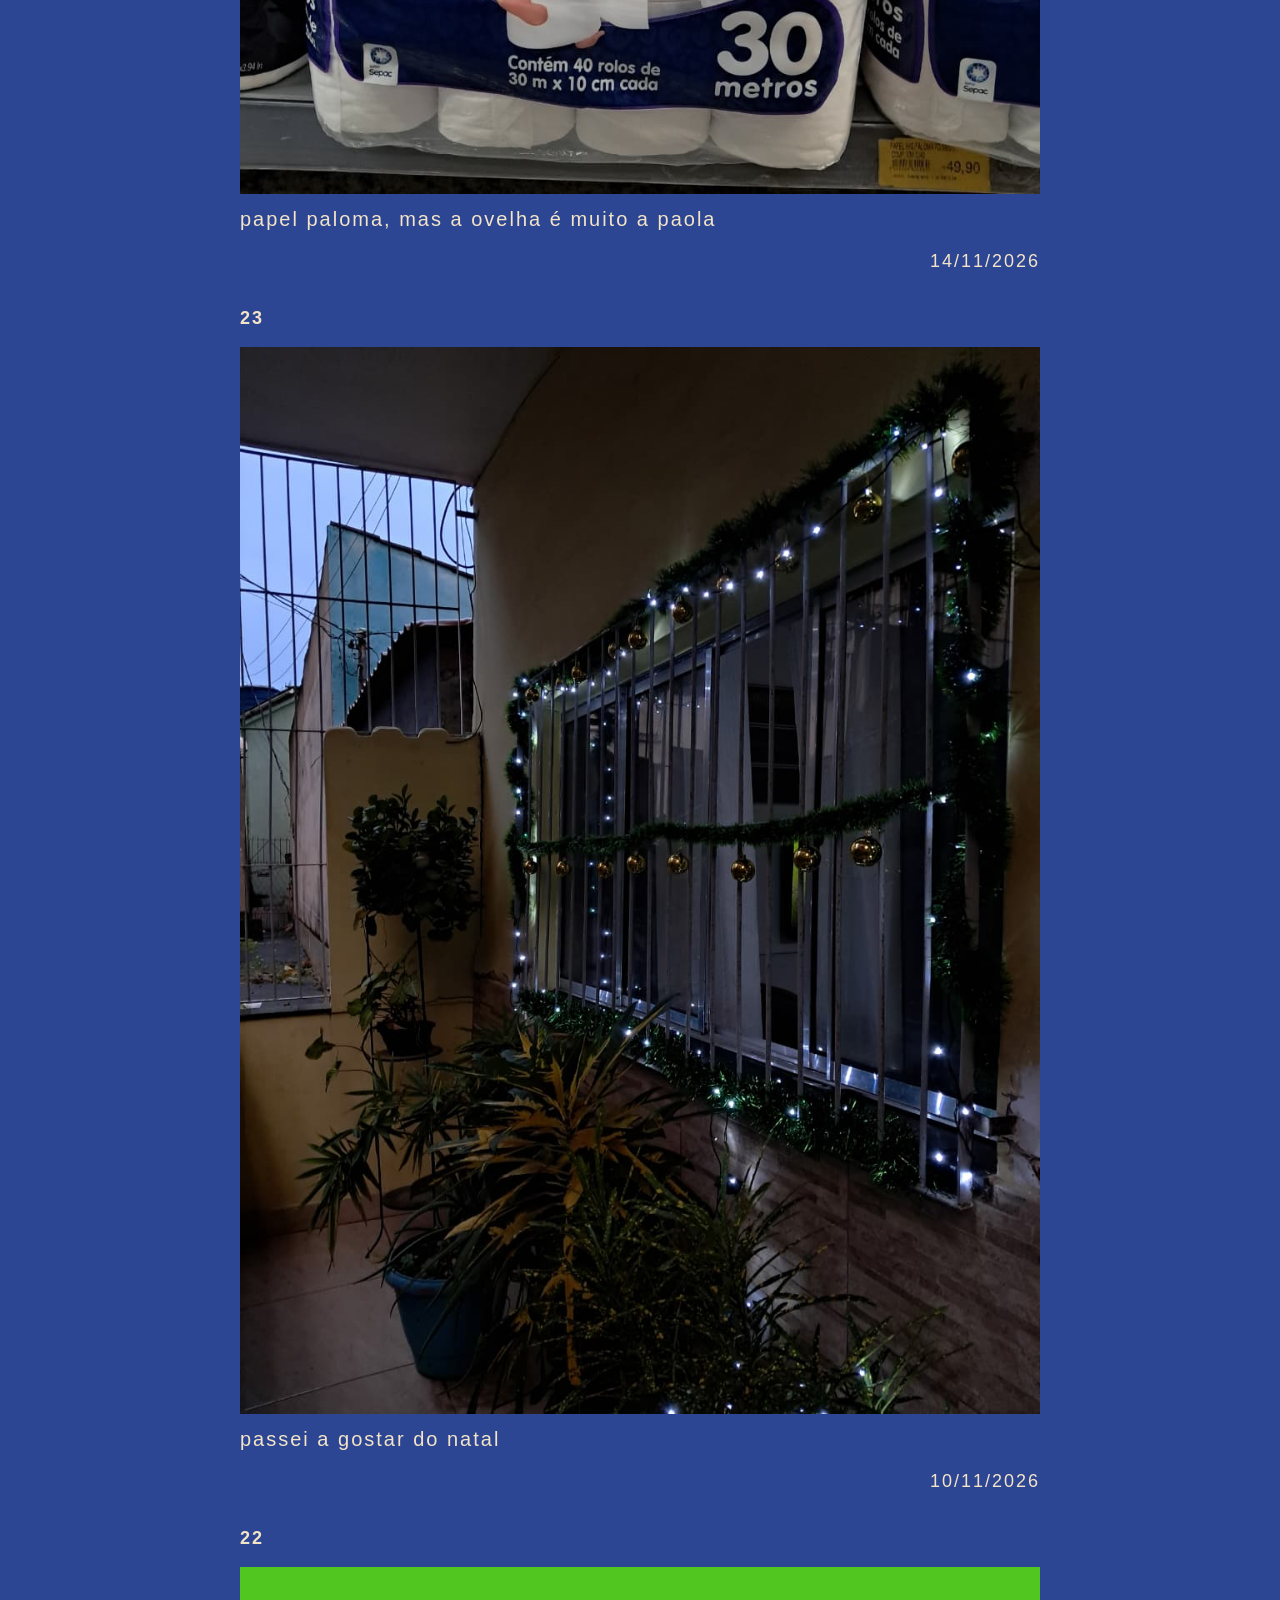
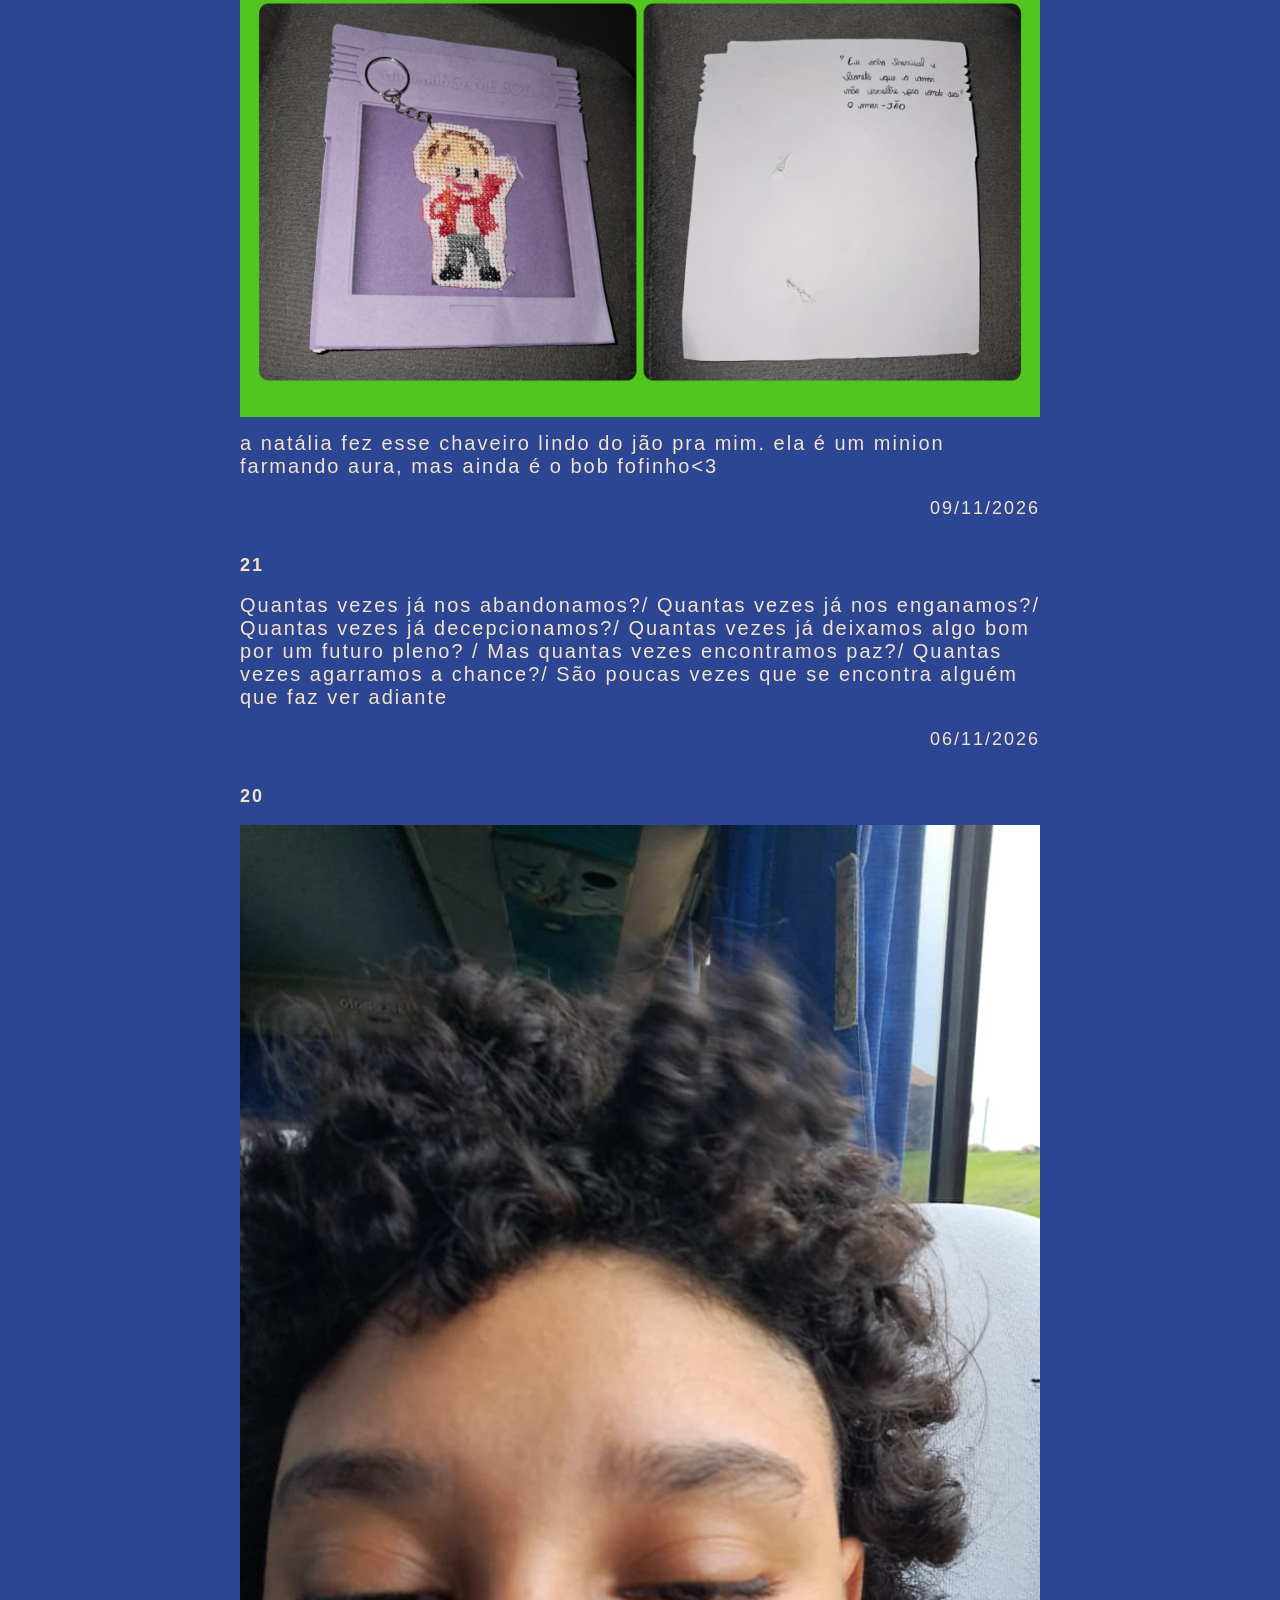
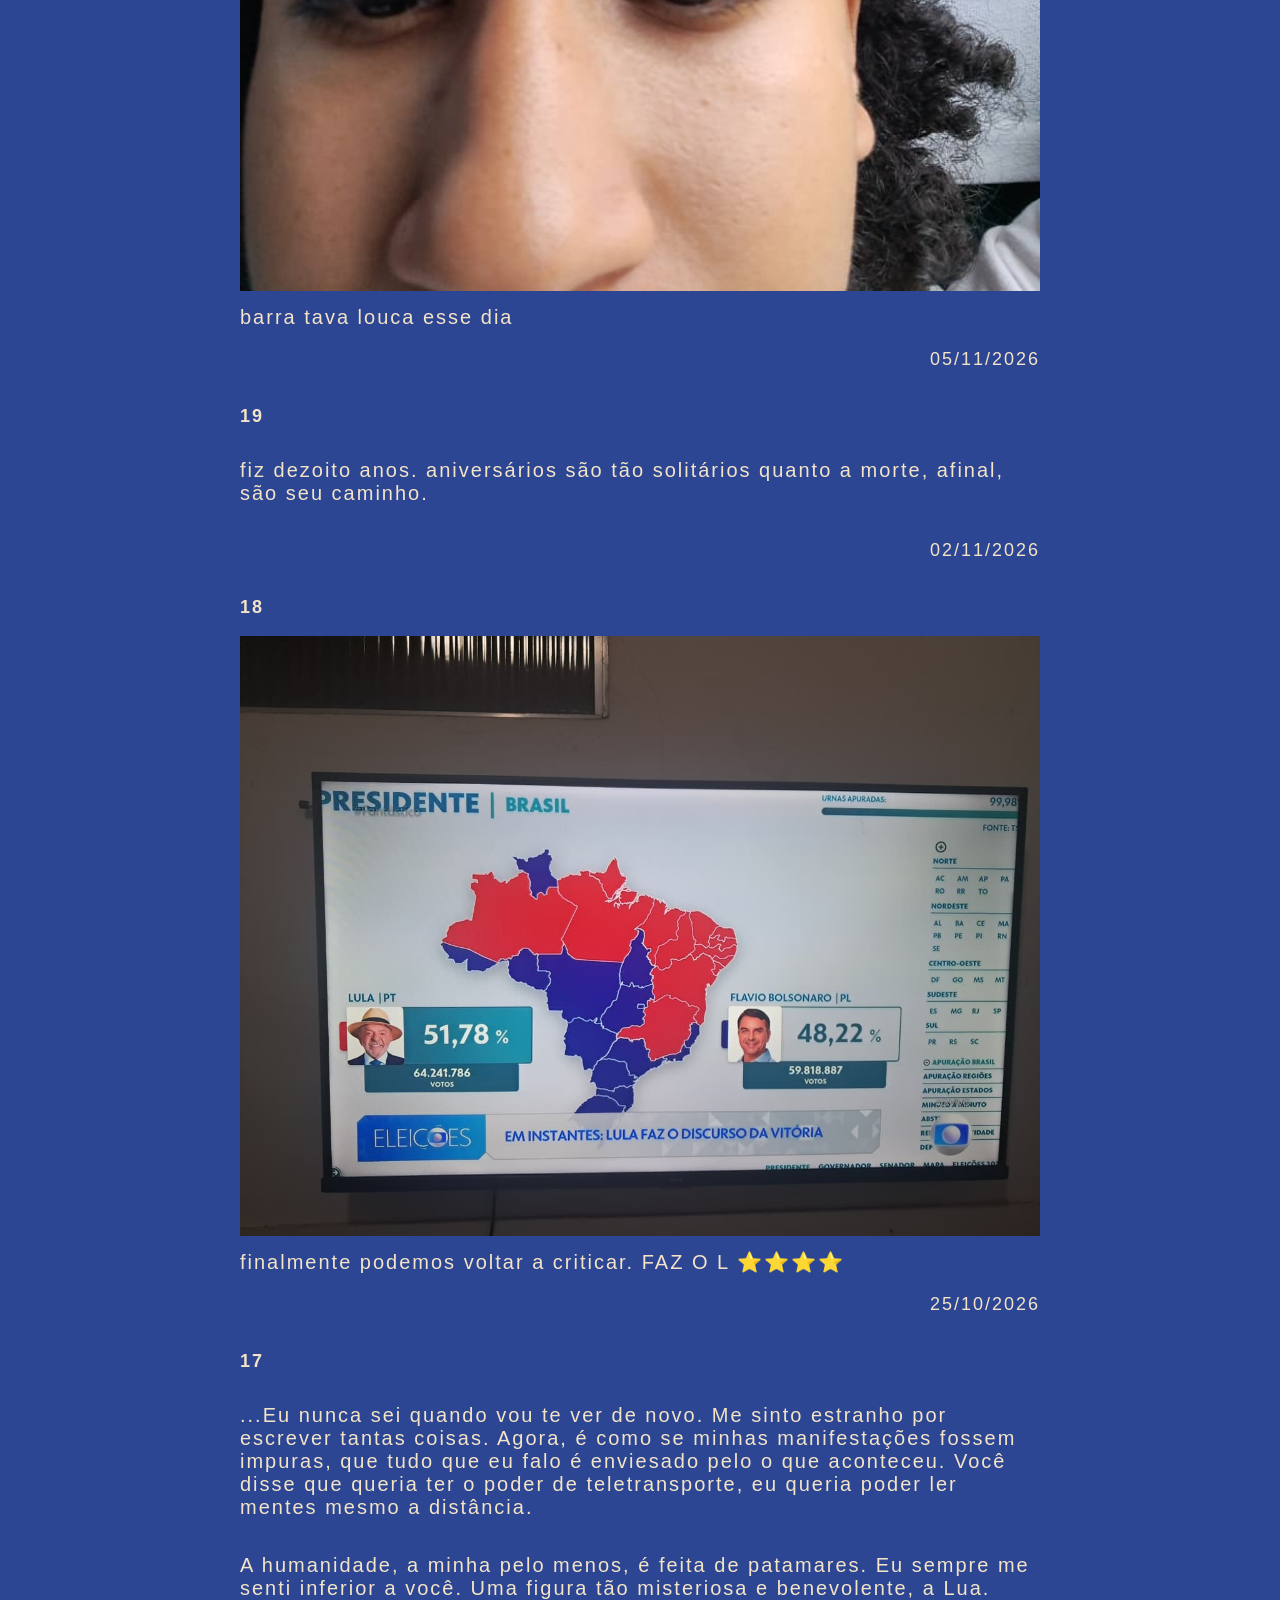
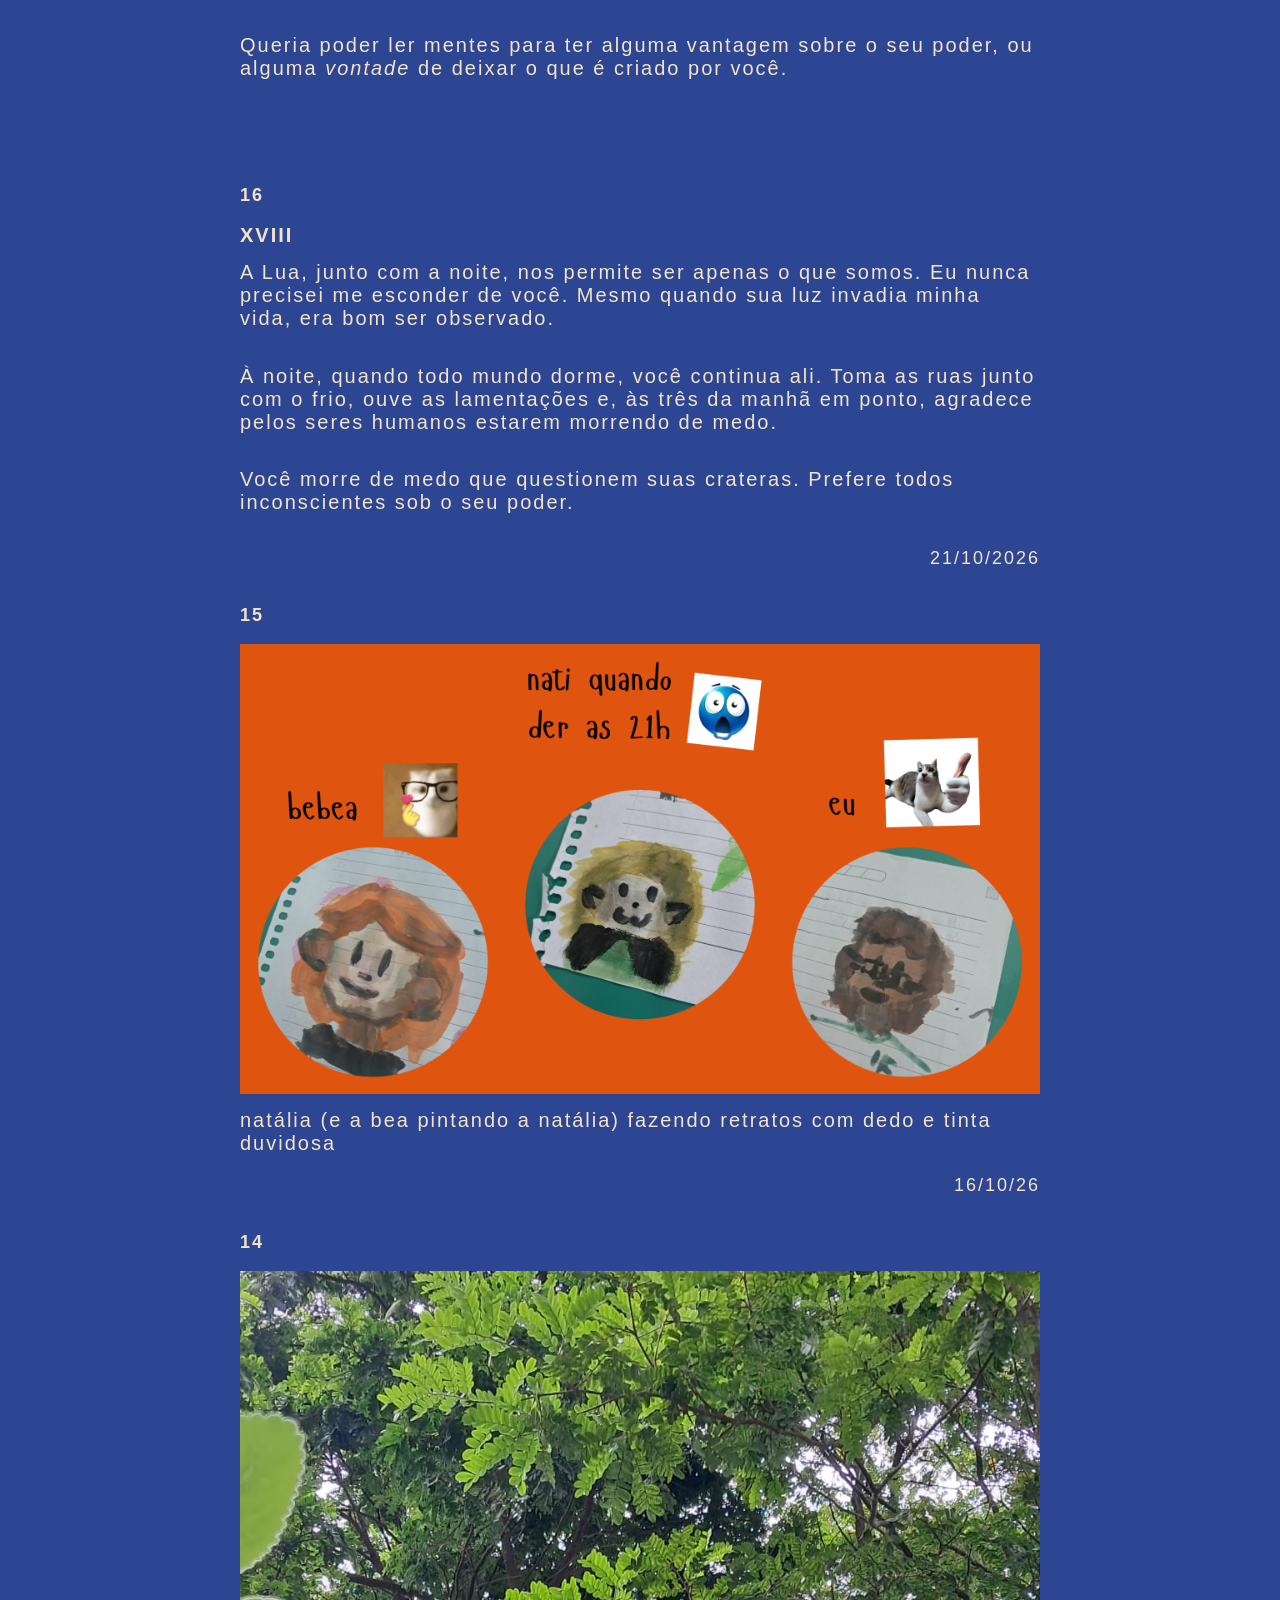
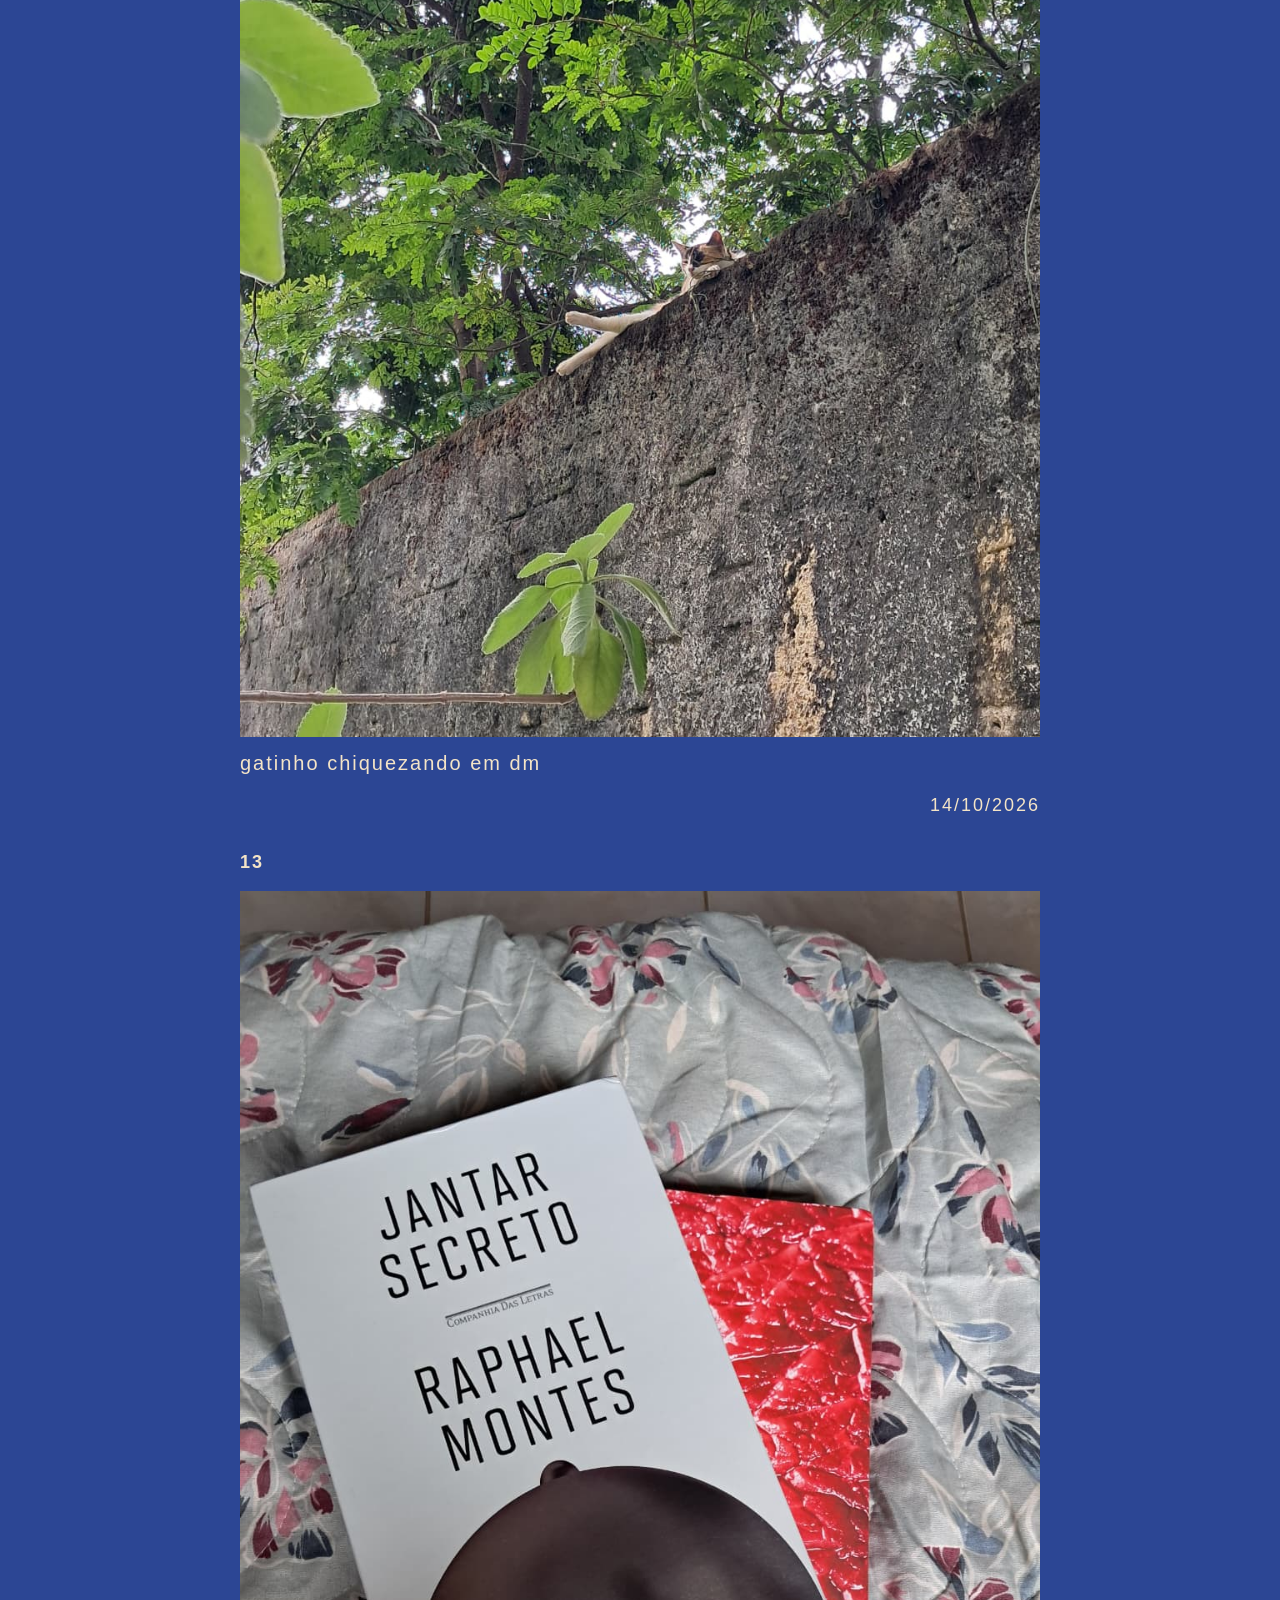
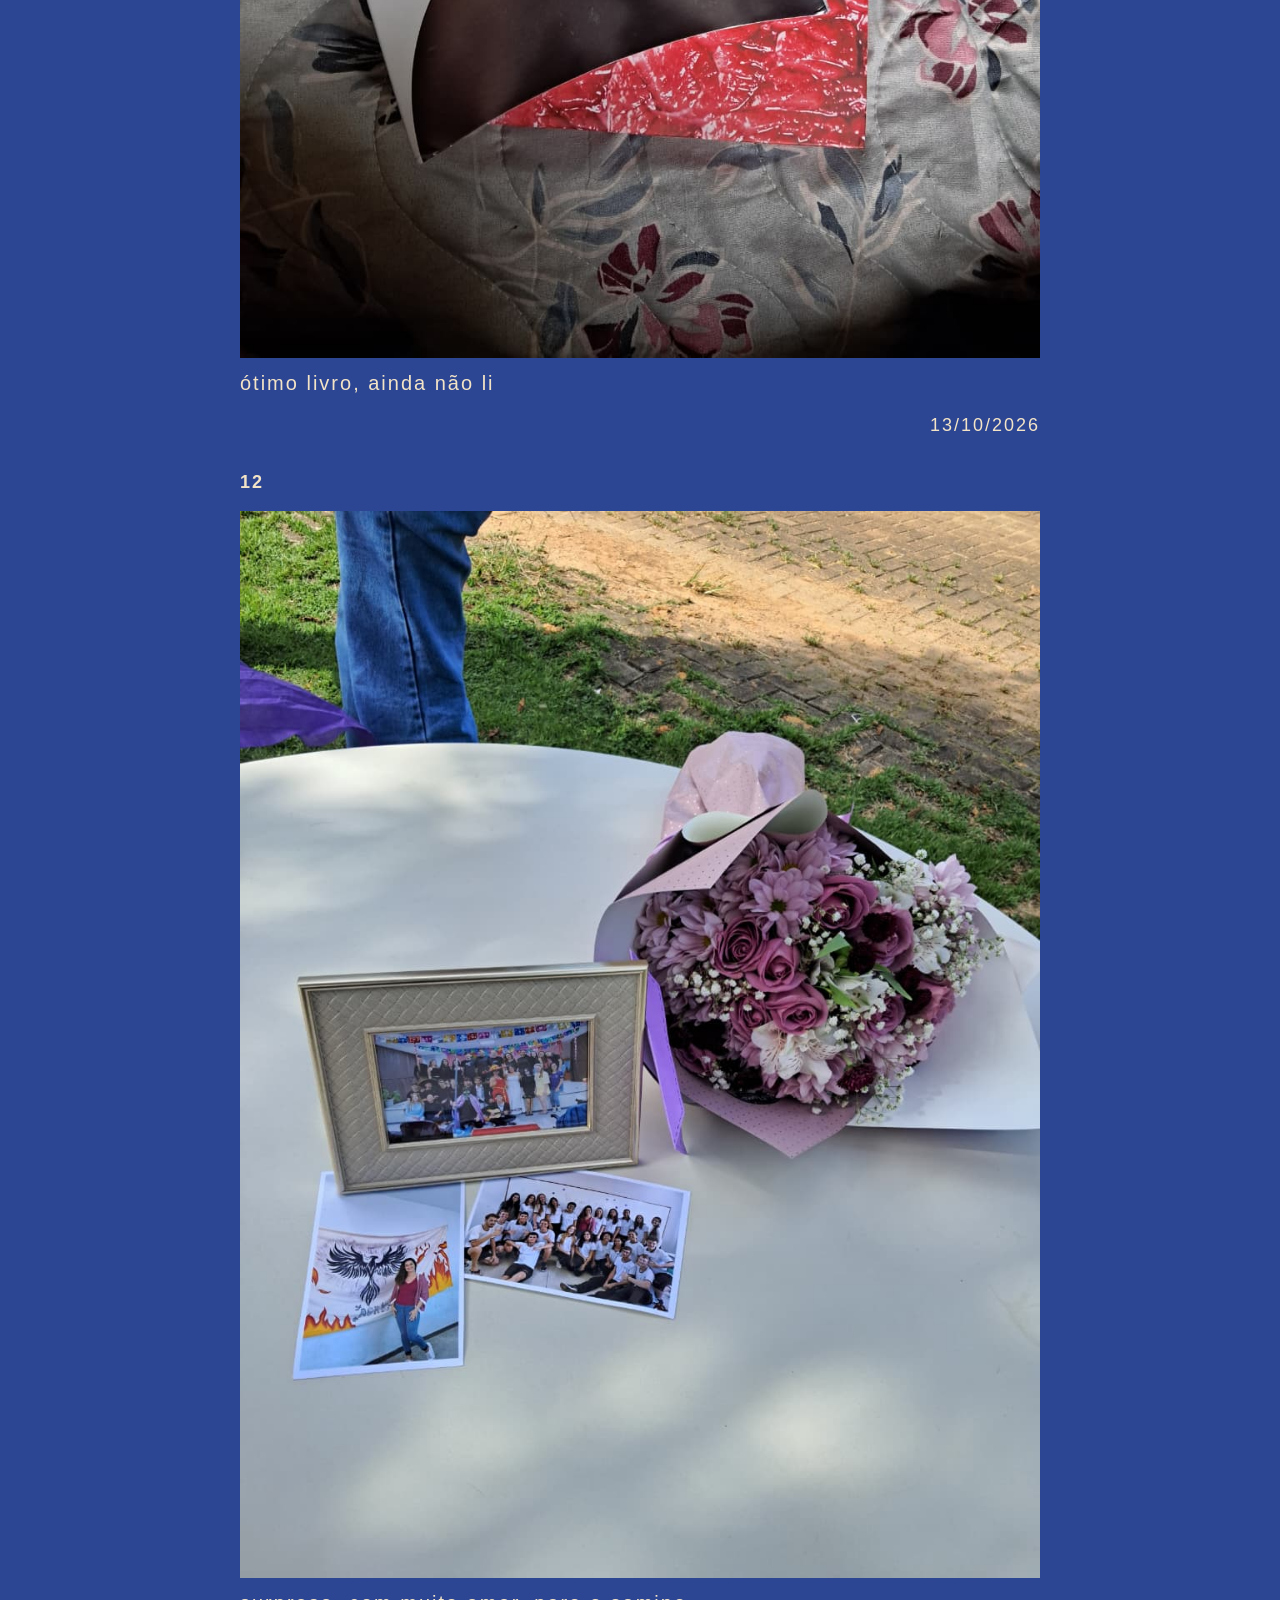
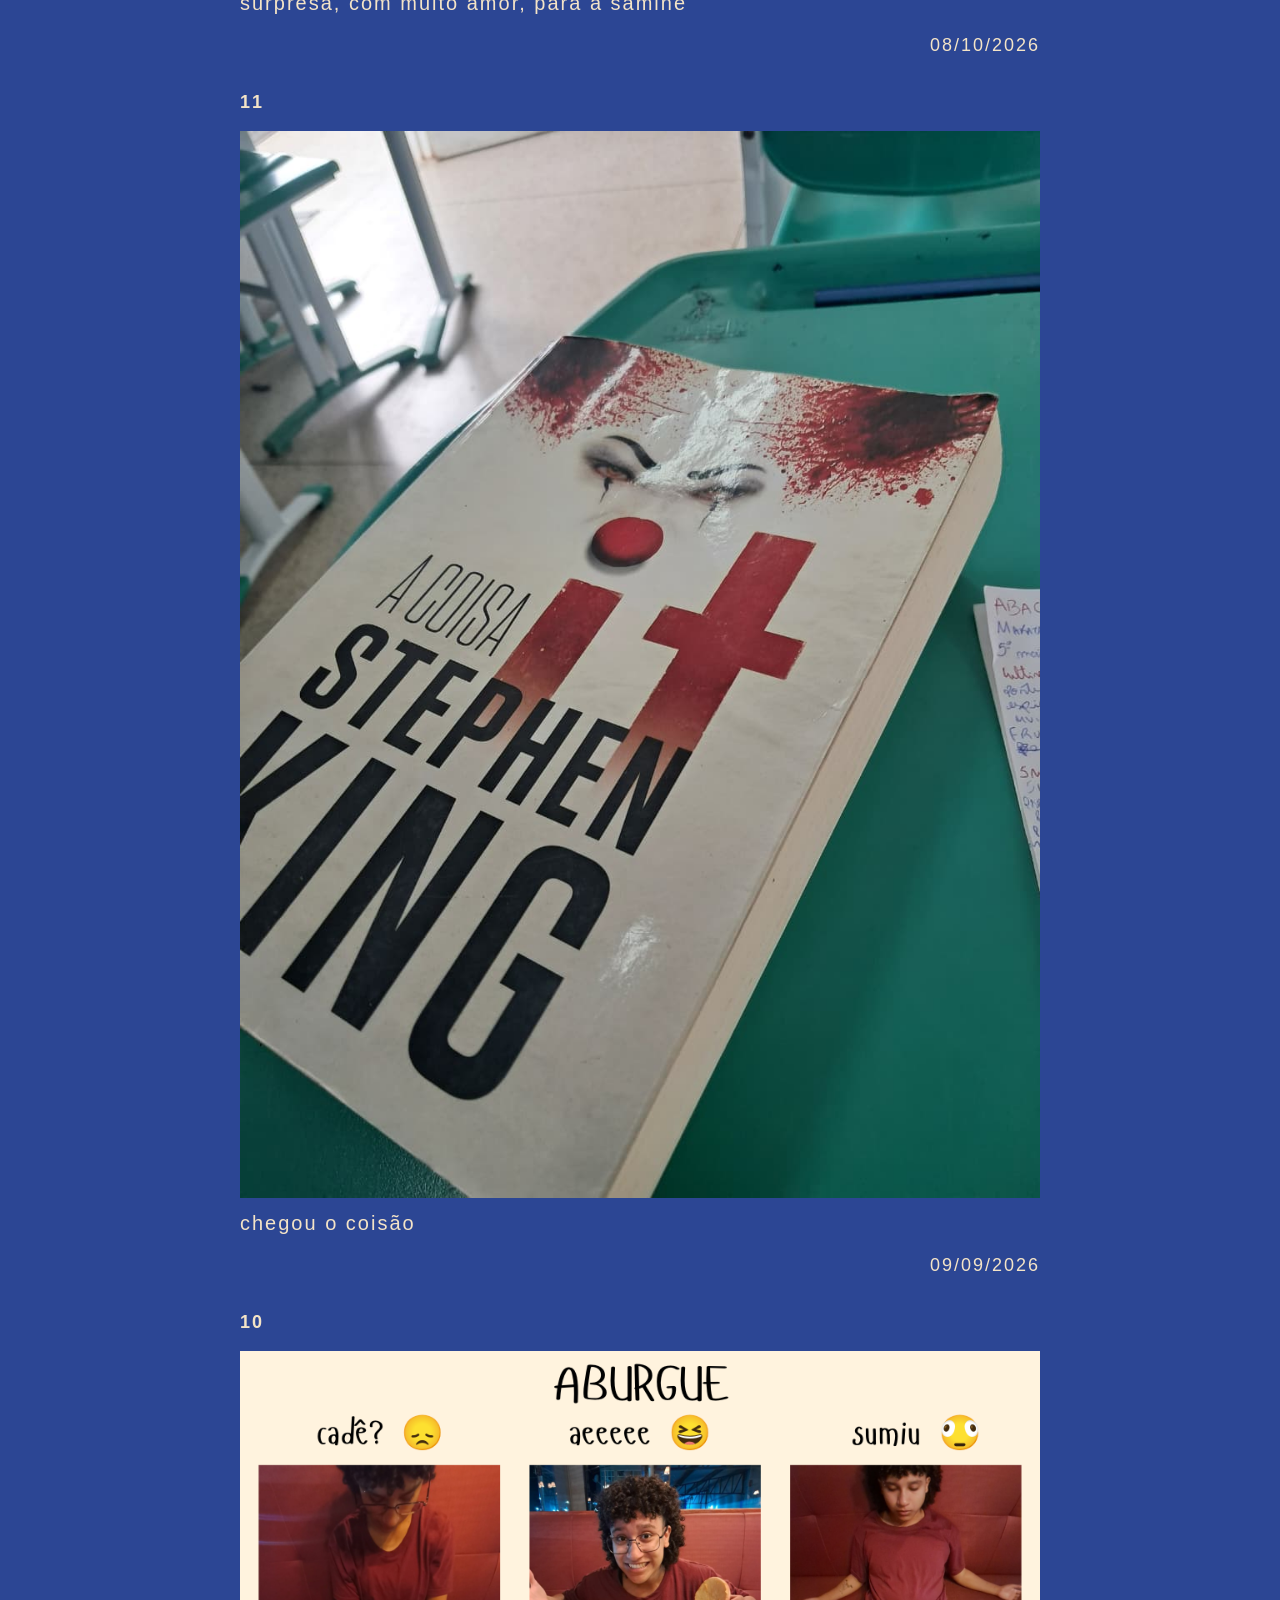
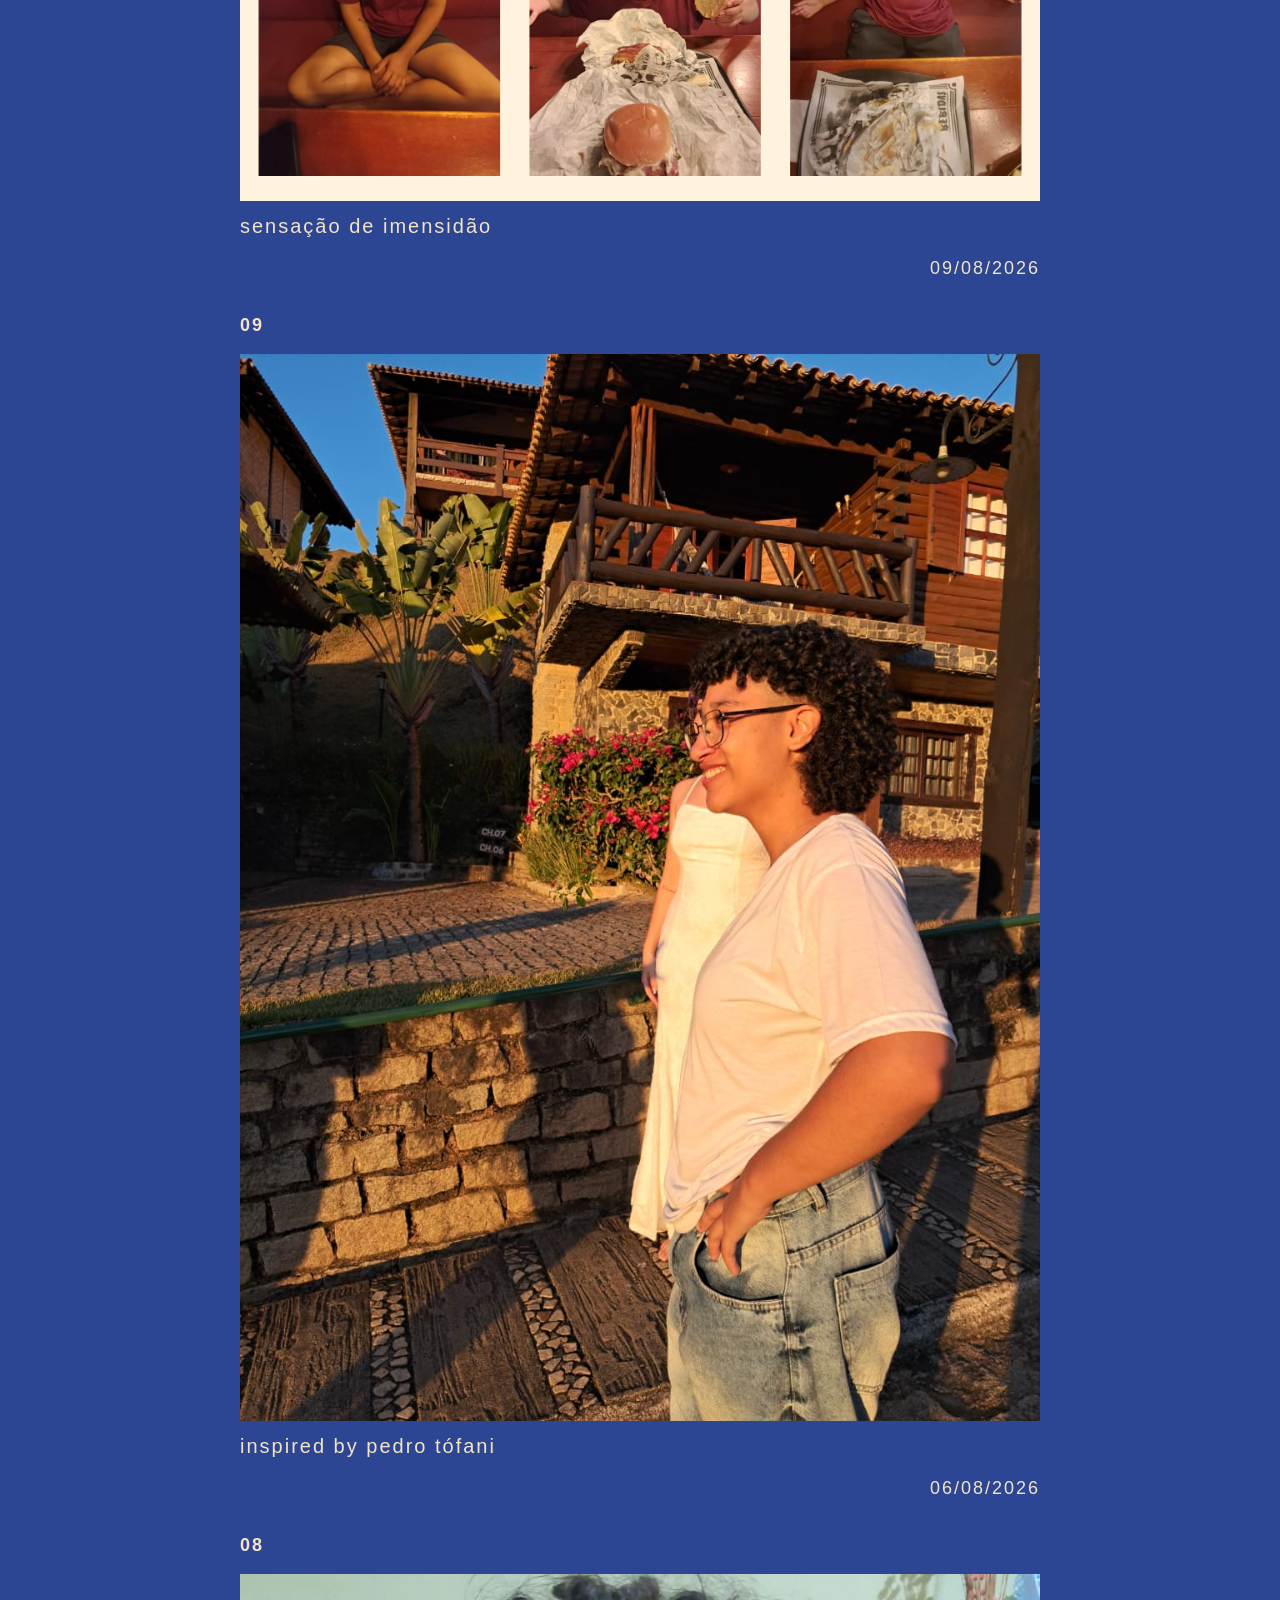
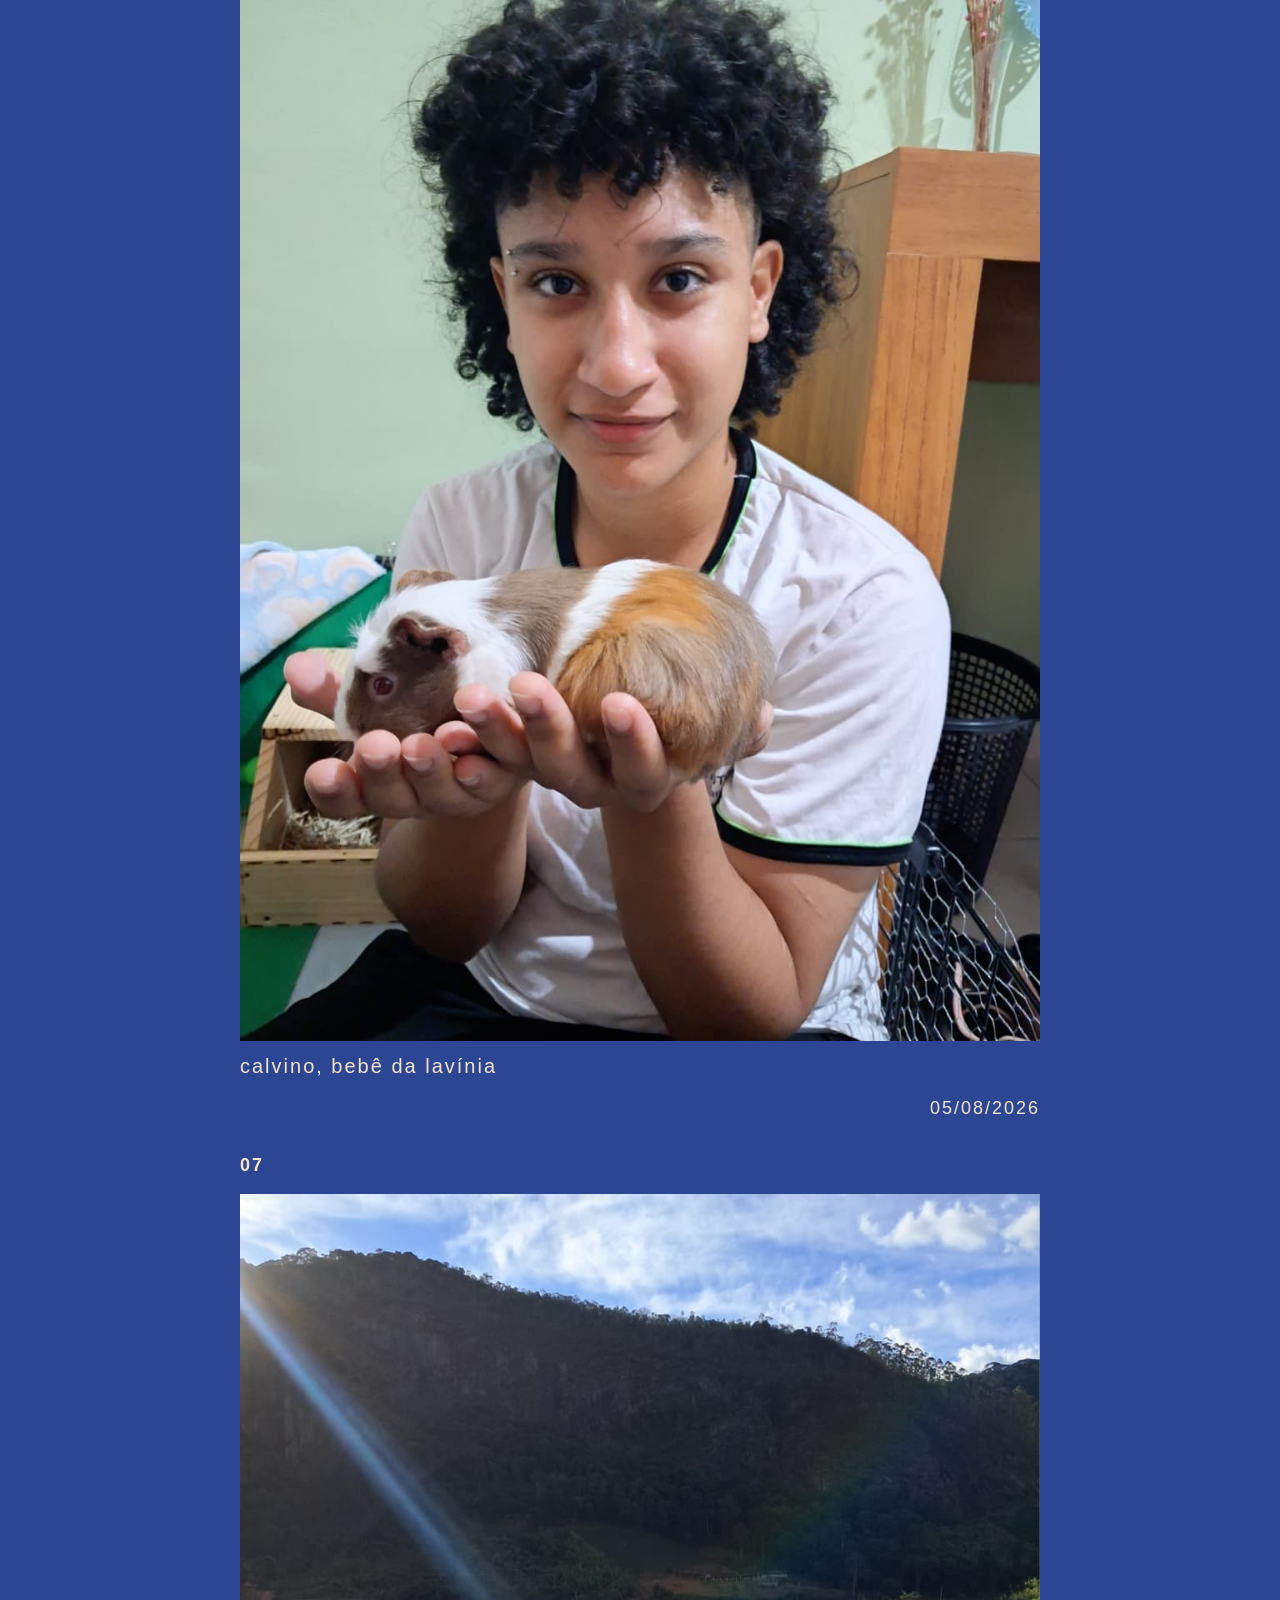
==== commit bdc9d257: "Update index.html" ====
--- a/index.html
+++ b/index.html
@@ -101,7 +101,7 @@
             <h4>XVIII</h4>
             <p>A Lua, junto com a noite, nos permite ser apenas o que somos. Eu nunca precisei me esconder de você. Mesmo quando sua luz invadia minha vida, era bom ser observado.
             </p>
-            <p>À noite, quando todo mundo dorme, você continua ali. Toma as ruas junto com o frio, ouve as lamentações e, às três da manhã em ponto, agradece por os seres humanos estarem morrendo de medo.</p>
+            <p>À noite, quando todo mundo dorme, você continua ali. Toma as ruas junto com o frio, ouve as lamentações e, às três da manhã em ponto, agradece pelos seres humanos estarem morrendo de medo.</p>
             <p>Você morre de medo que questionem suas crateras. Prefere todos inconscientes sob o seu poder.</p>
             <p class="data">21/10/2026</p>
        </div>
@@ -303,4 +303,4 @@
          <p>&copy; 2026 Pedro Hantequestt. Todos os direitos reservados.</p>
     </footer>
 </body>
-</html>+</html>
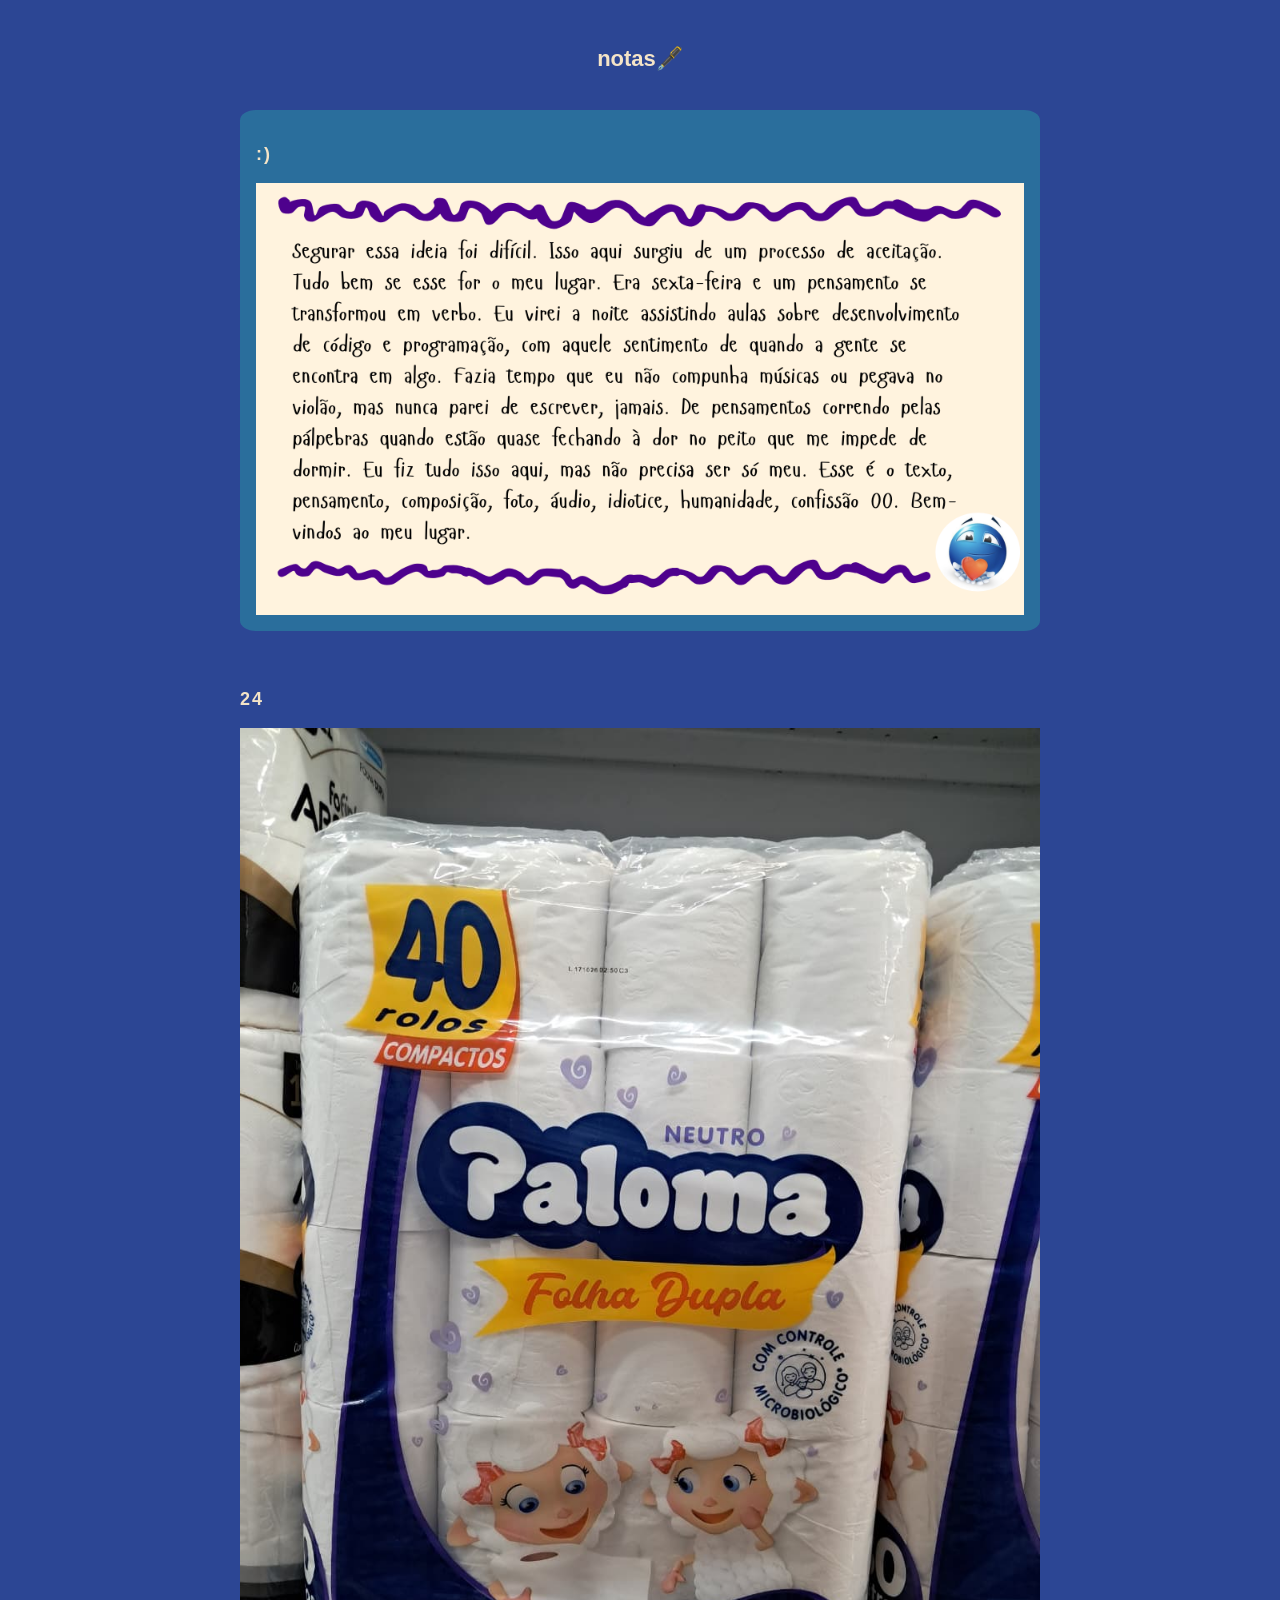
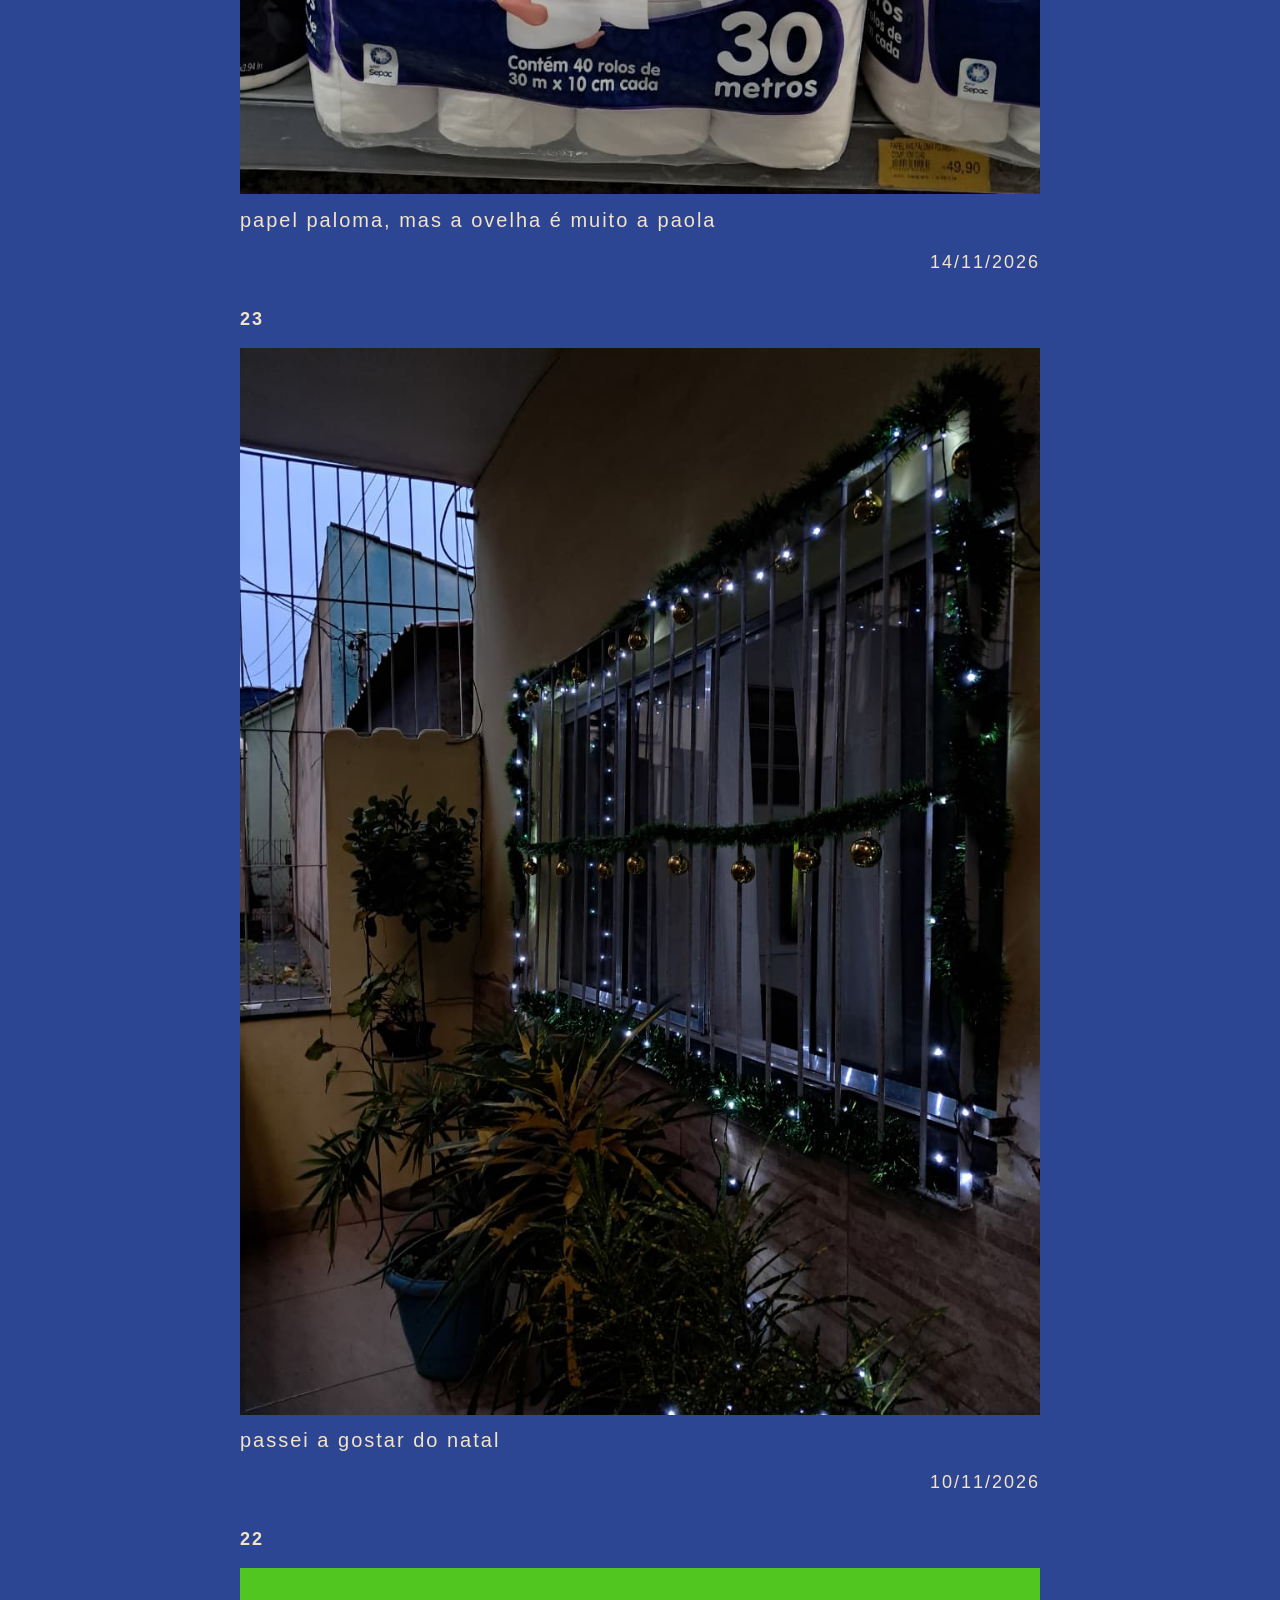
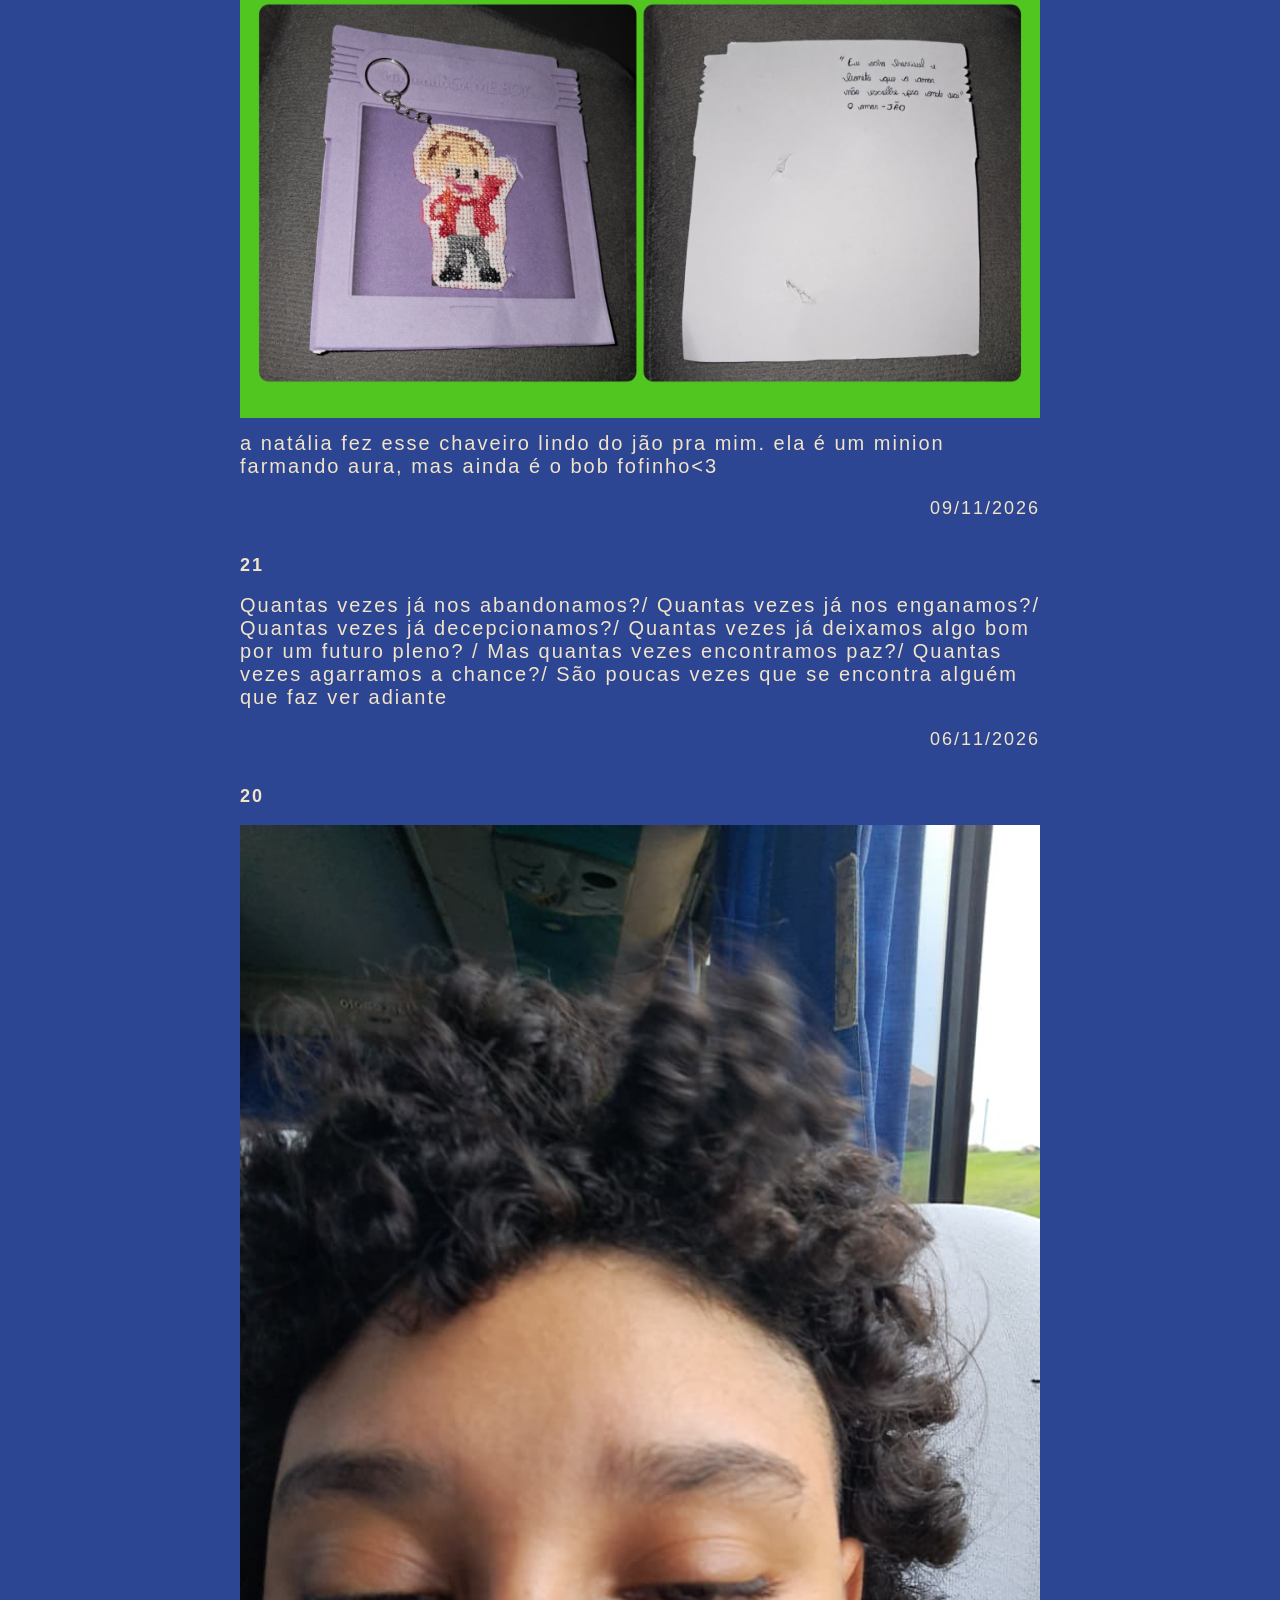
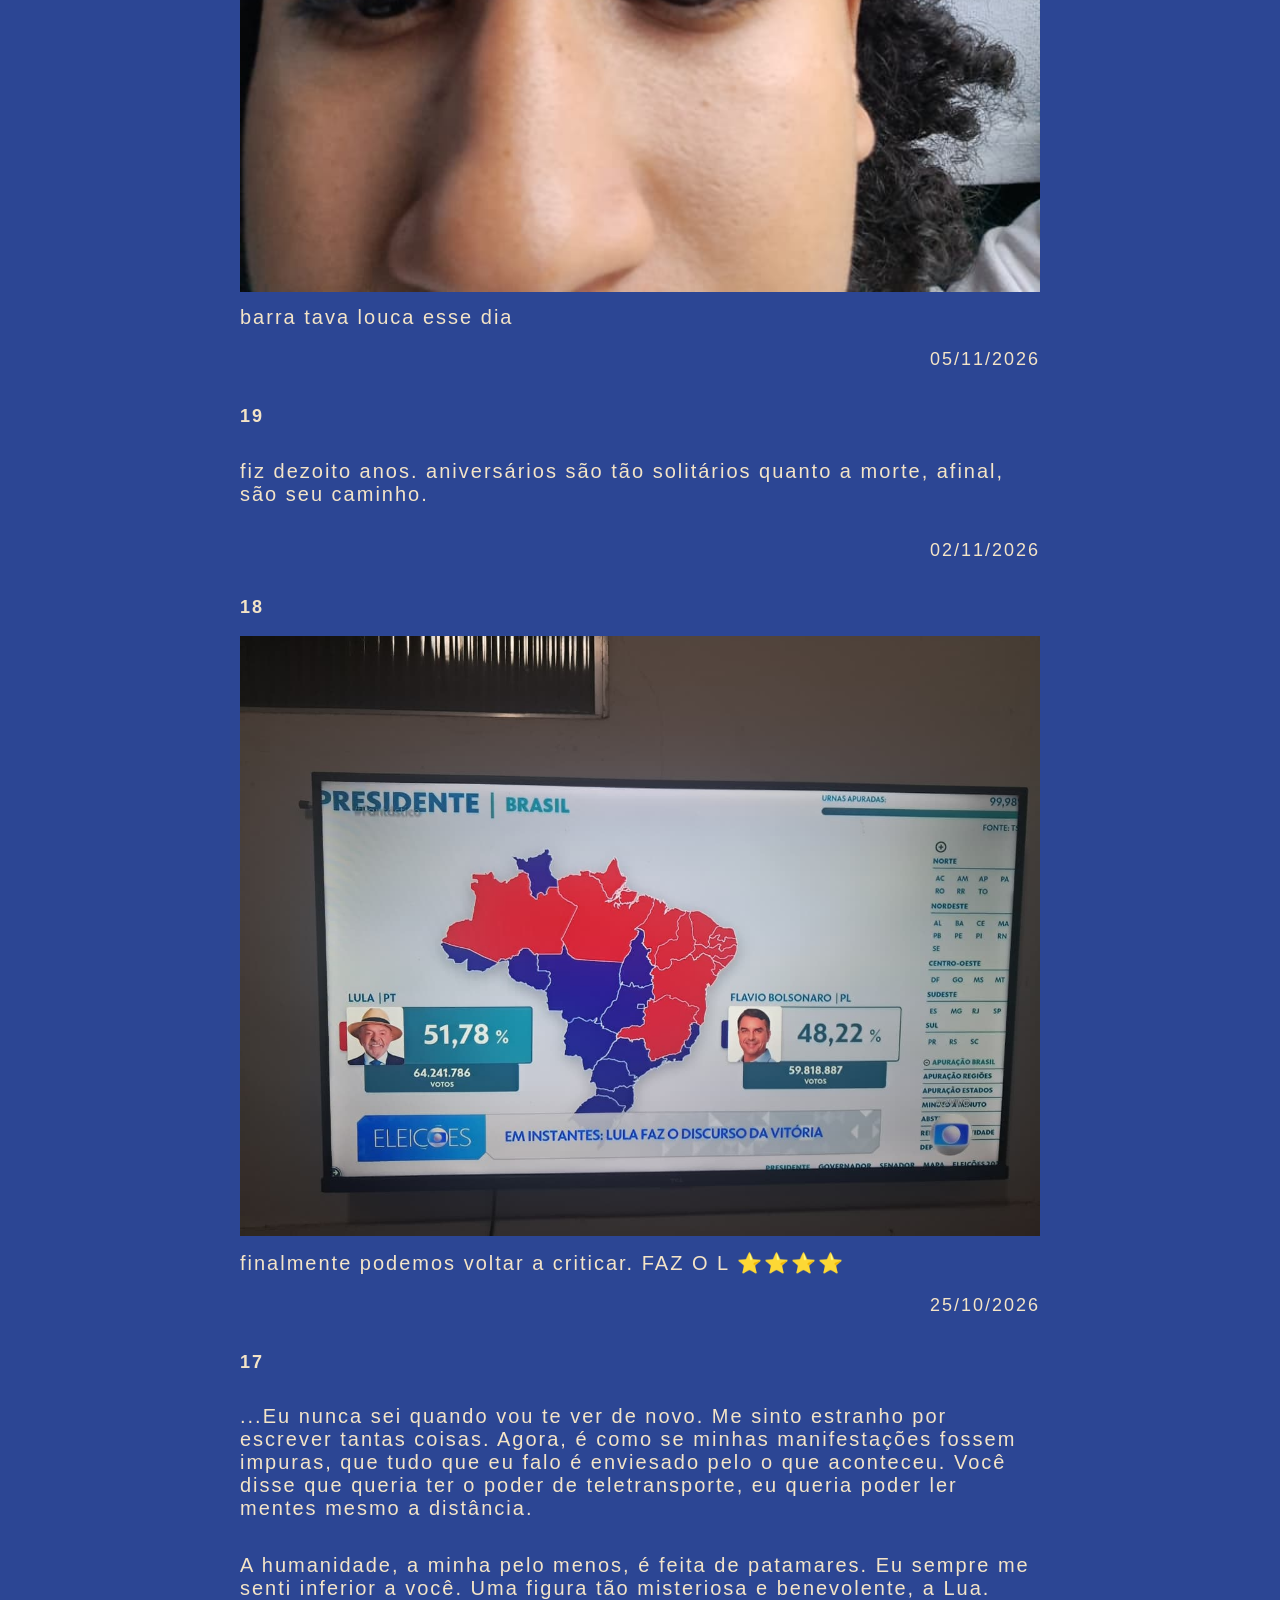
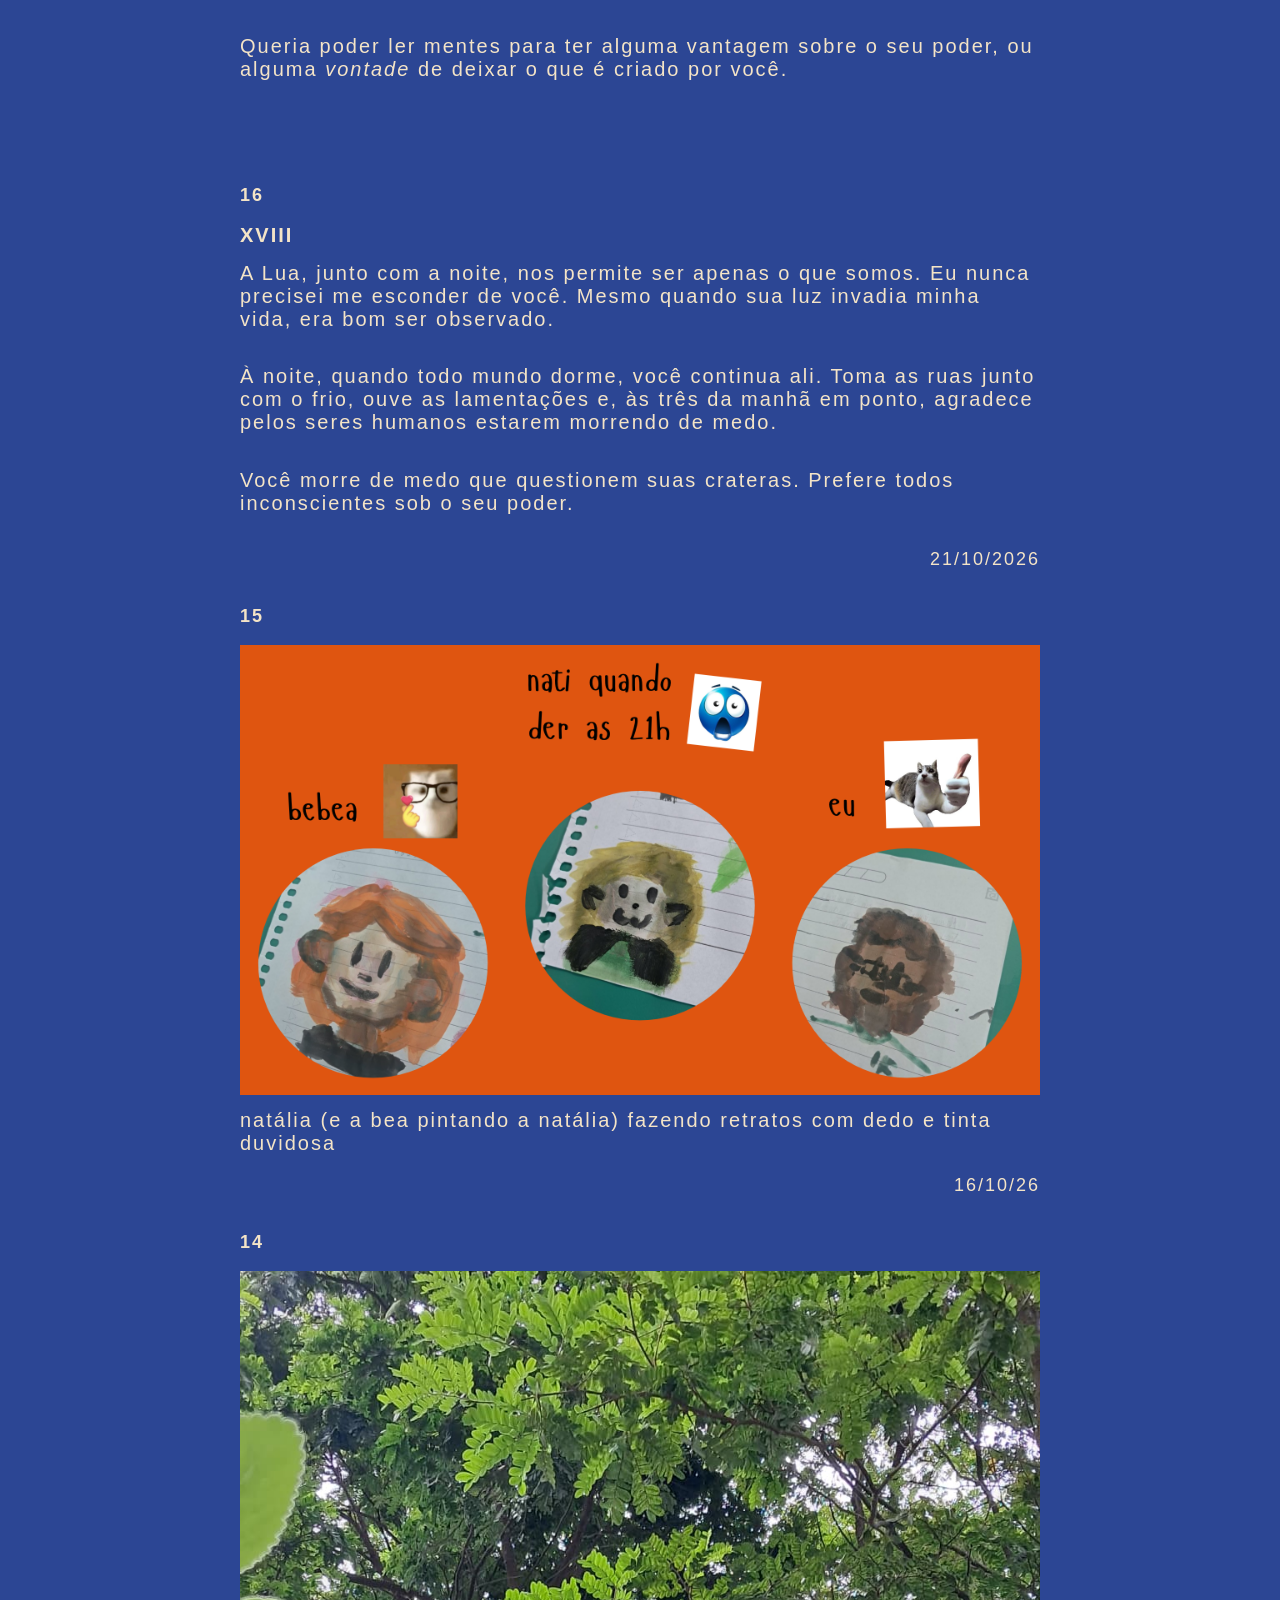
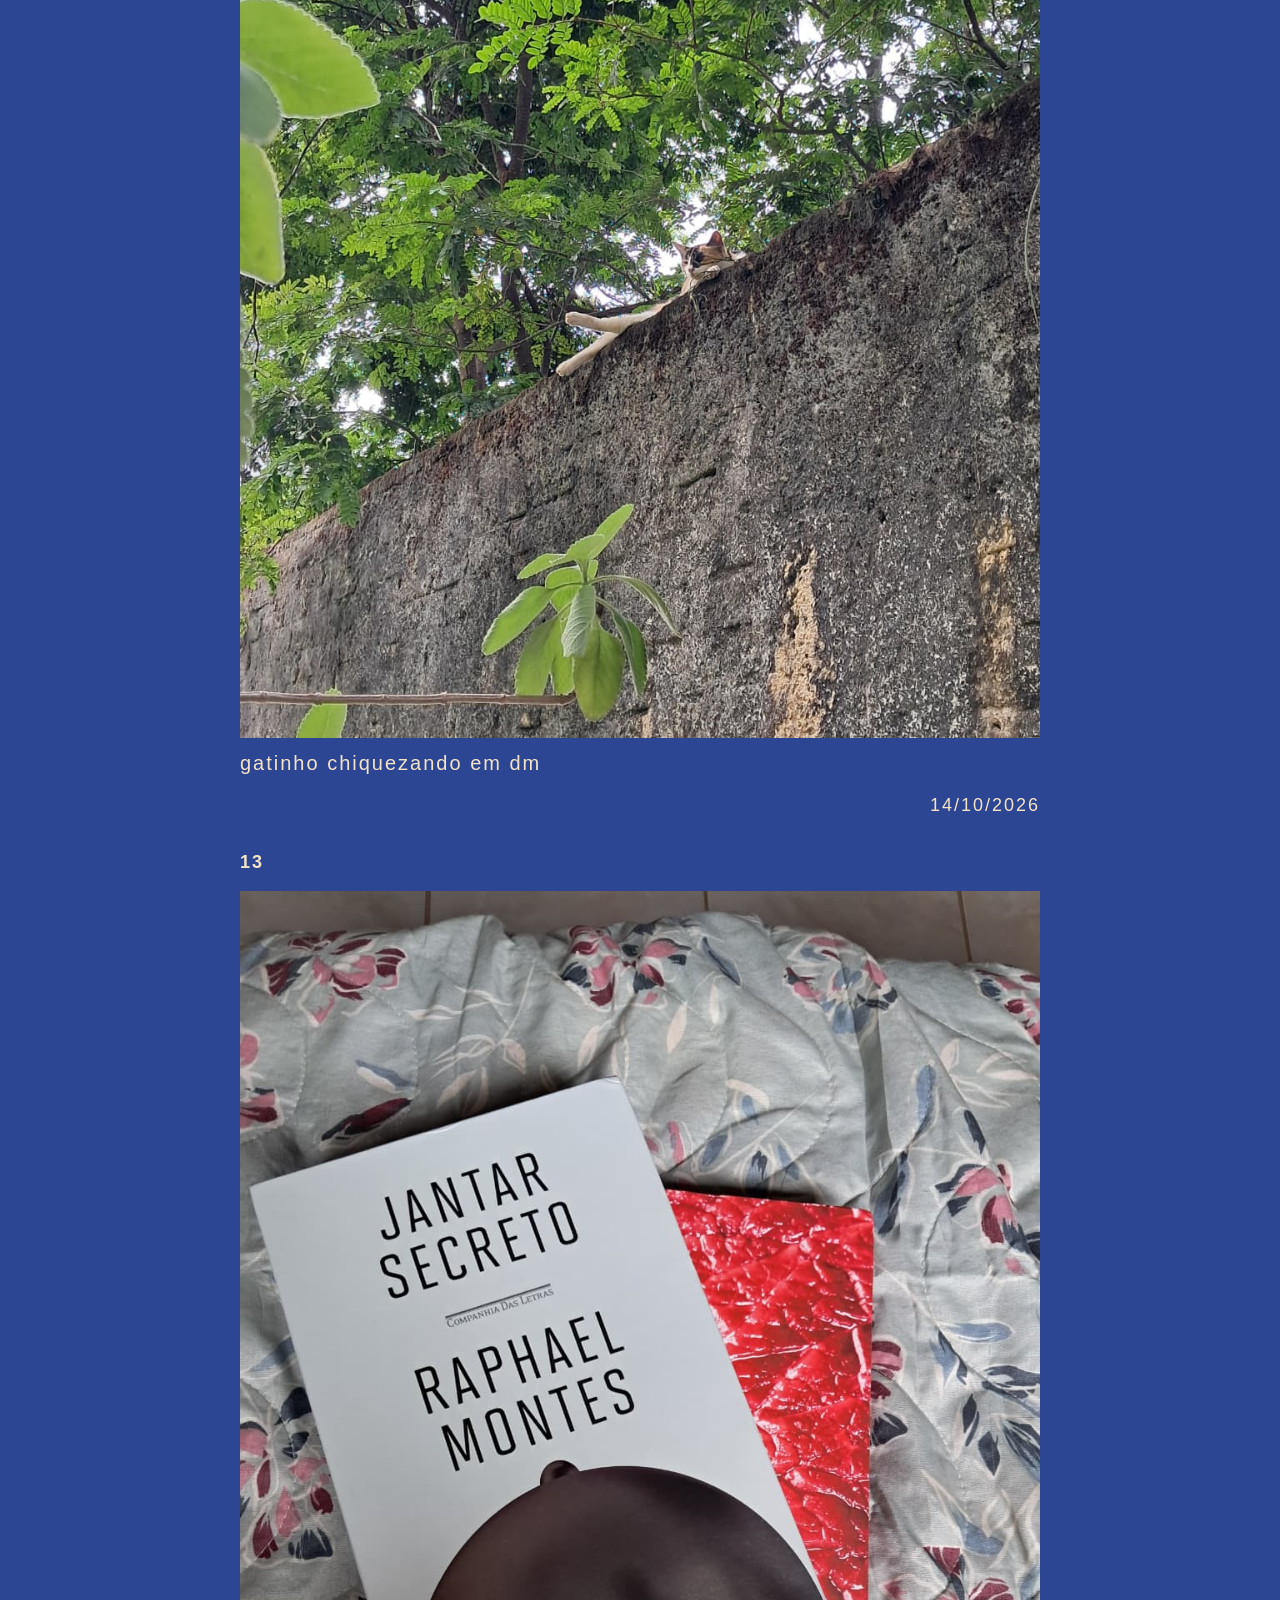
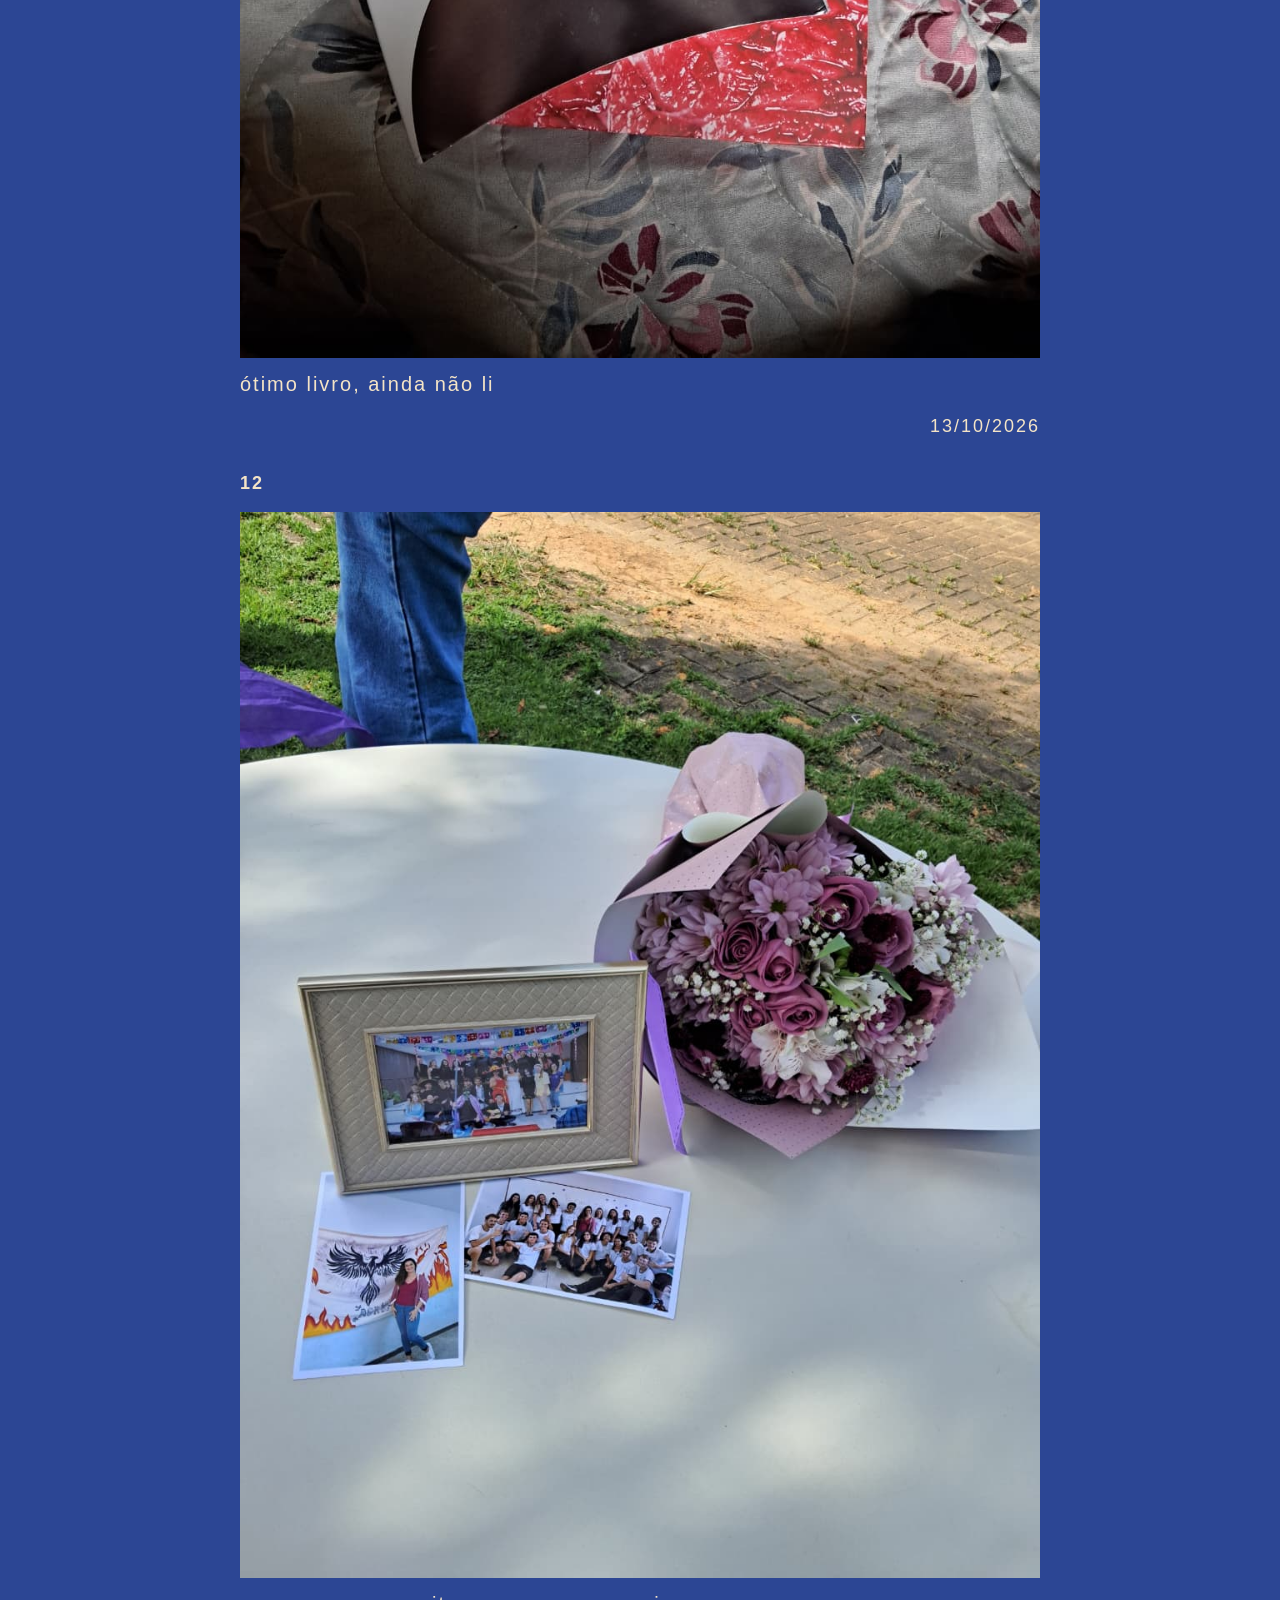
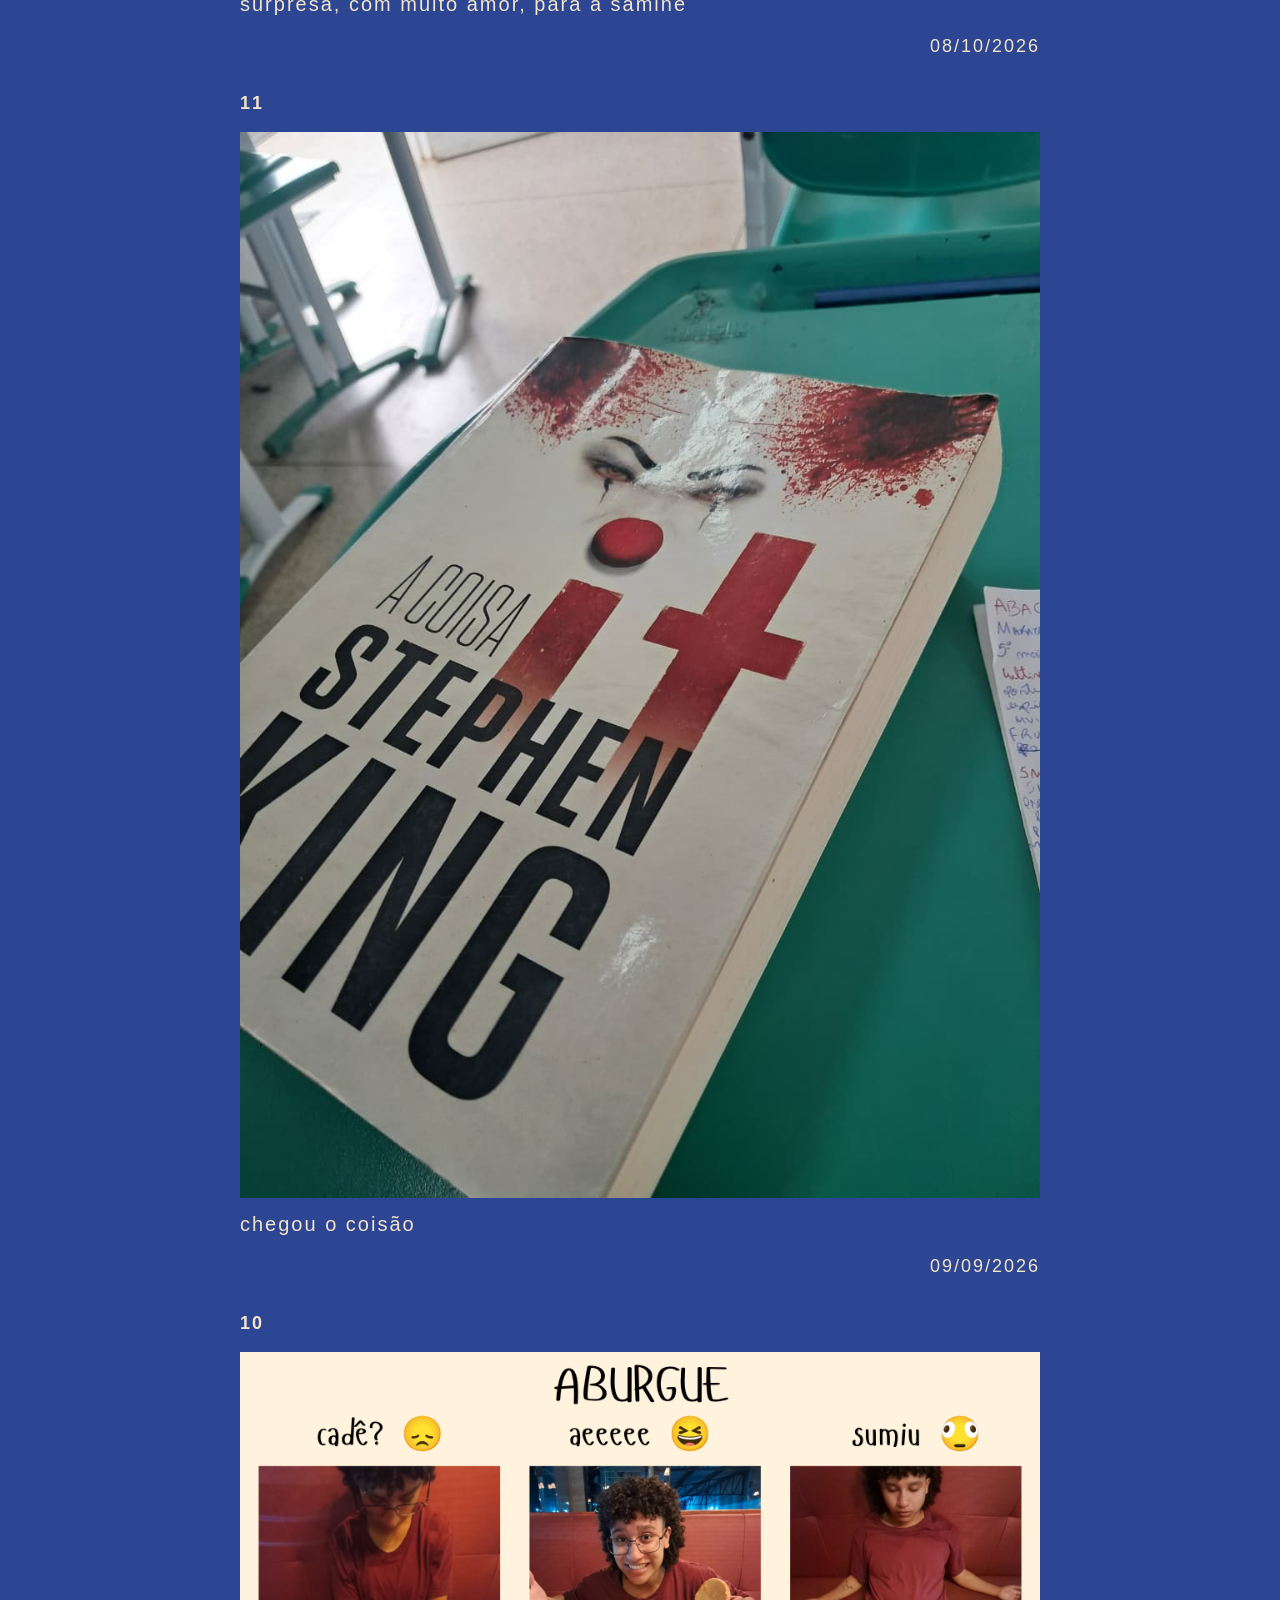
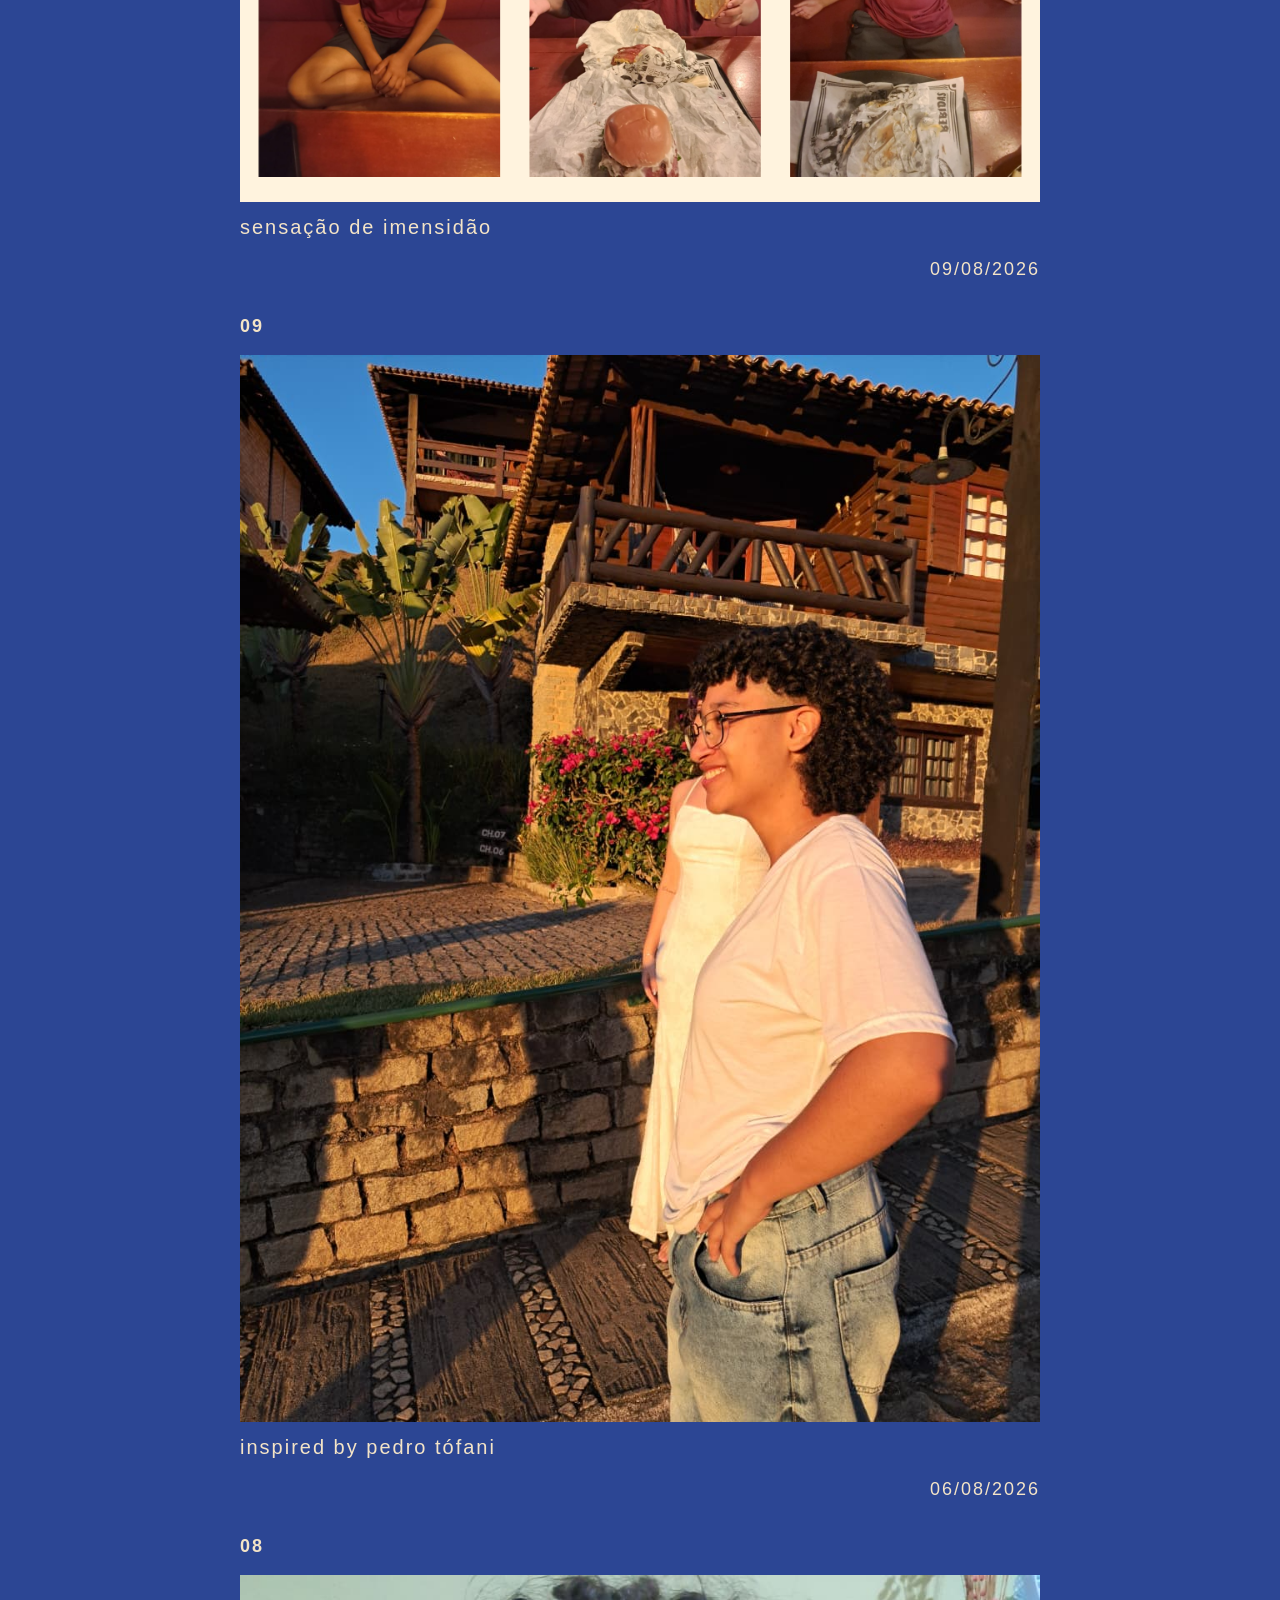
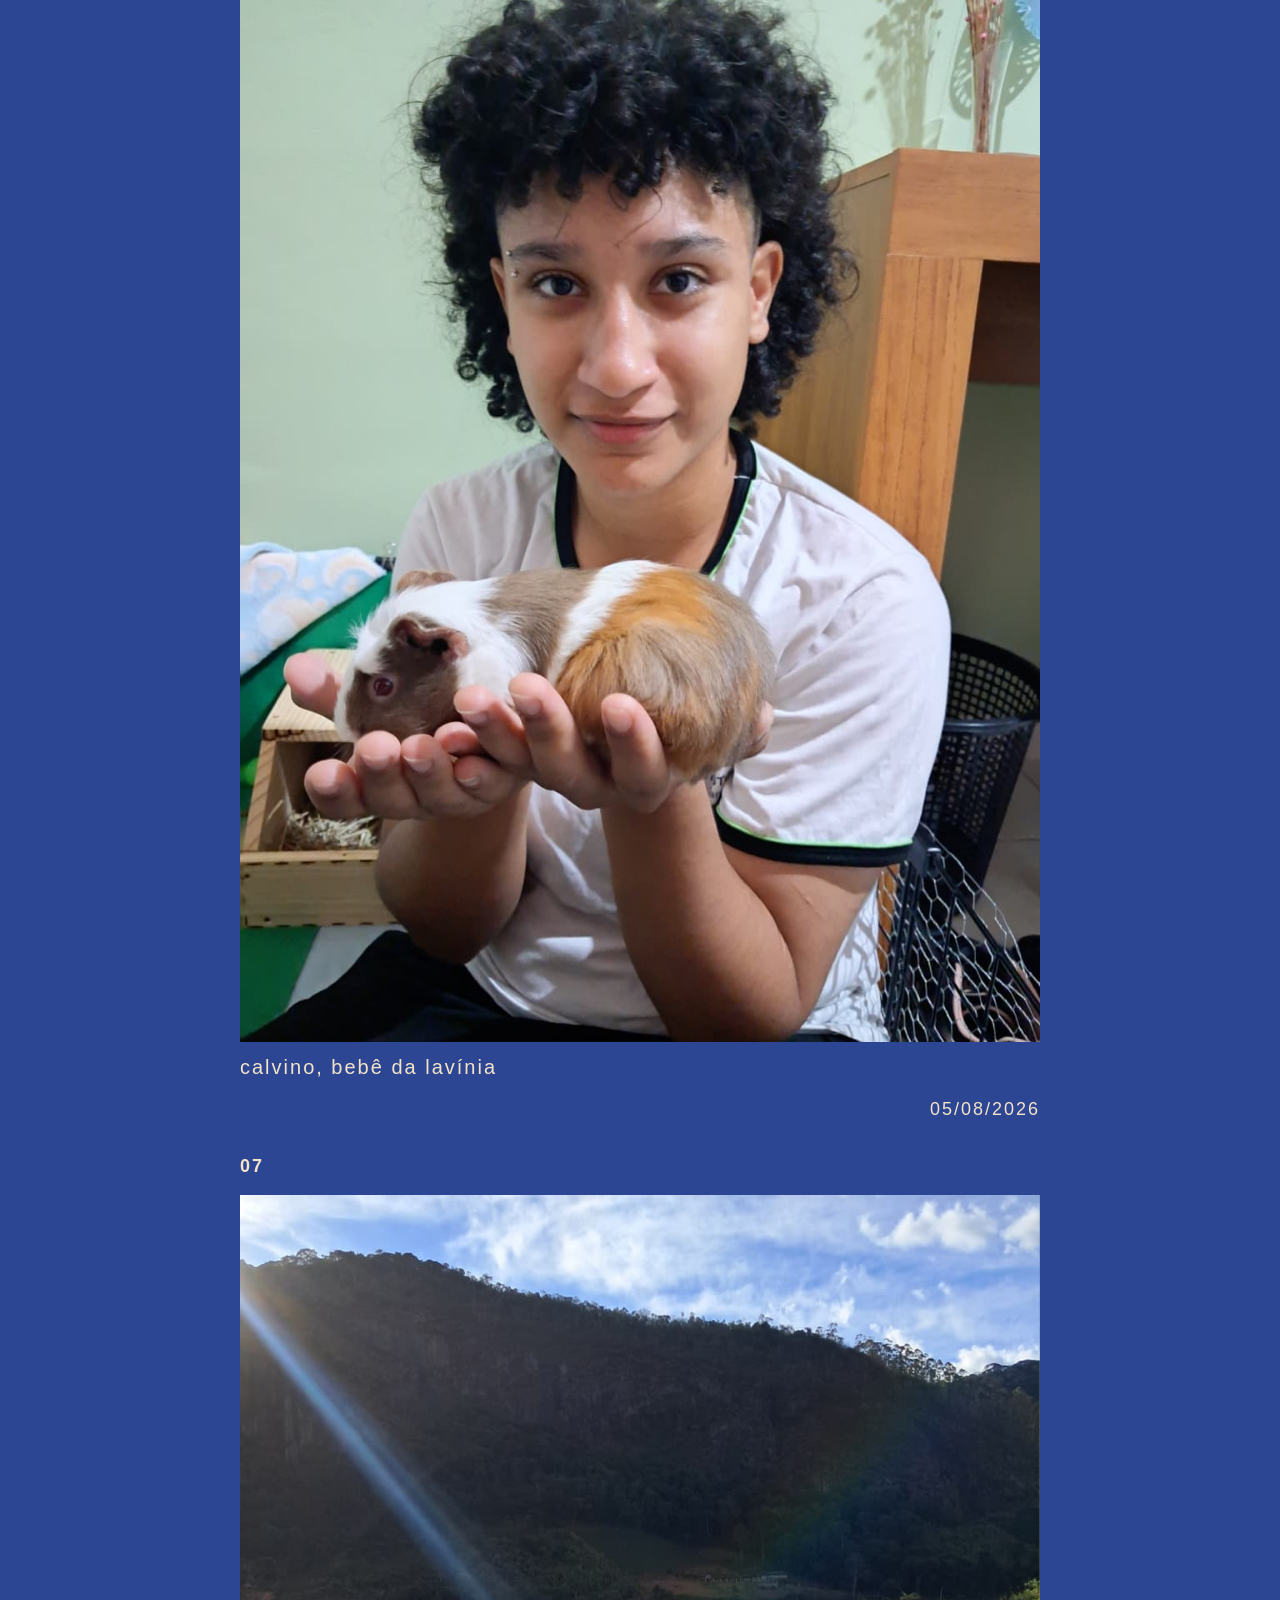
==== commit 58132827: "Update index.html" ====
--- a/index.html
+++ b/index.html
@@ -20,8 +20,7 @@
 <div class="div0">
             <h3>:)</h3>
             <img src="00.png" alt="">
-            <p class="data">-----------------------------------------------------------------</p>
-</div>
+            </div>
 
  <div class="div24">
             <h3>24</h3>
--- a/home.css
+++ b/home.css
@@ -92,4 +92,11 @@
 
 p{
     margin-top: 1.8%;
-}+}
+
+.div0{
+    margin-bottom: 5%;
+    background: #29a9a967;
+    padding: 2%;
+    border-radius: 2%;
+}
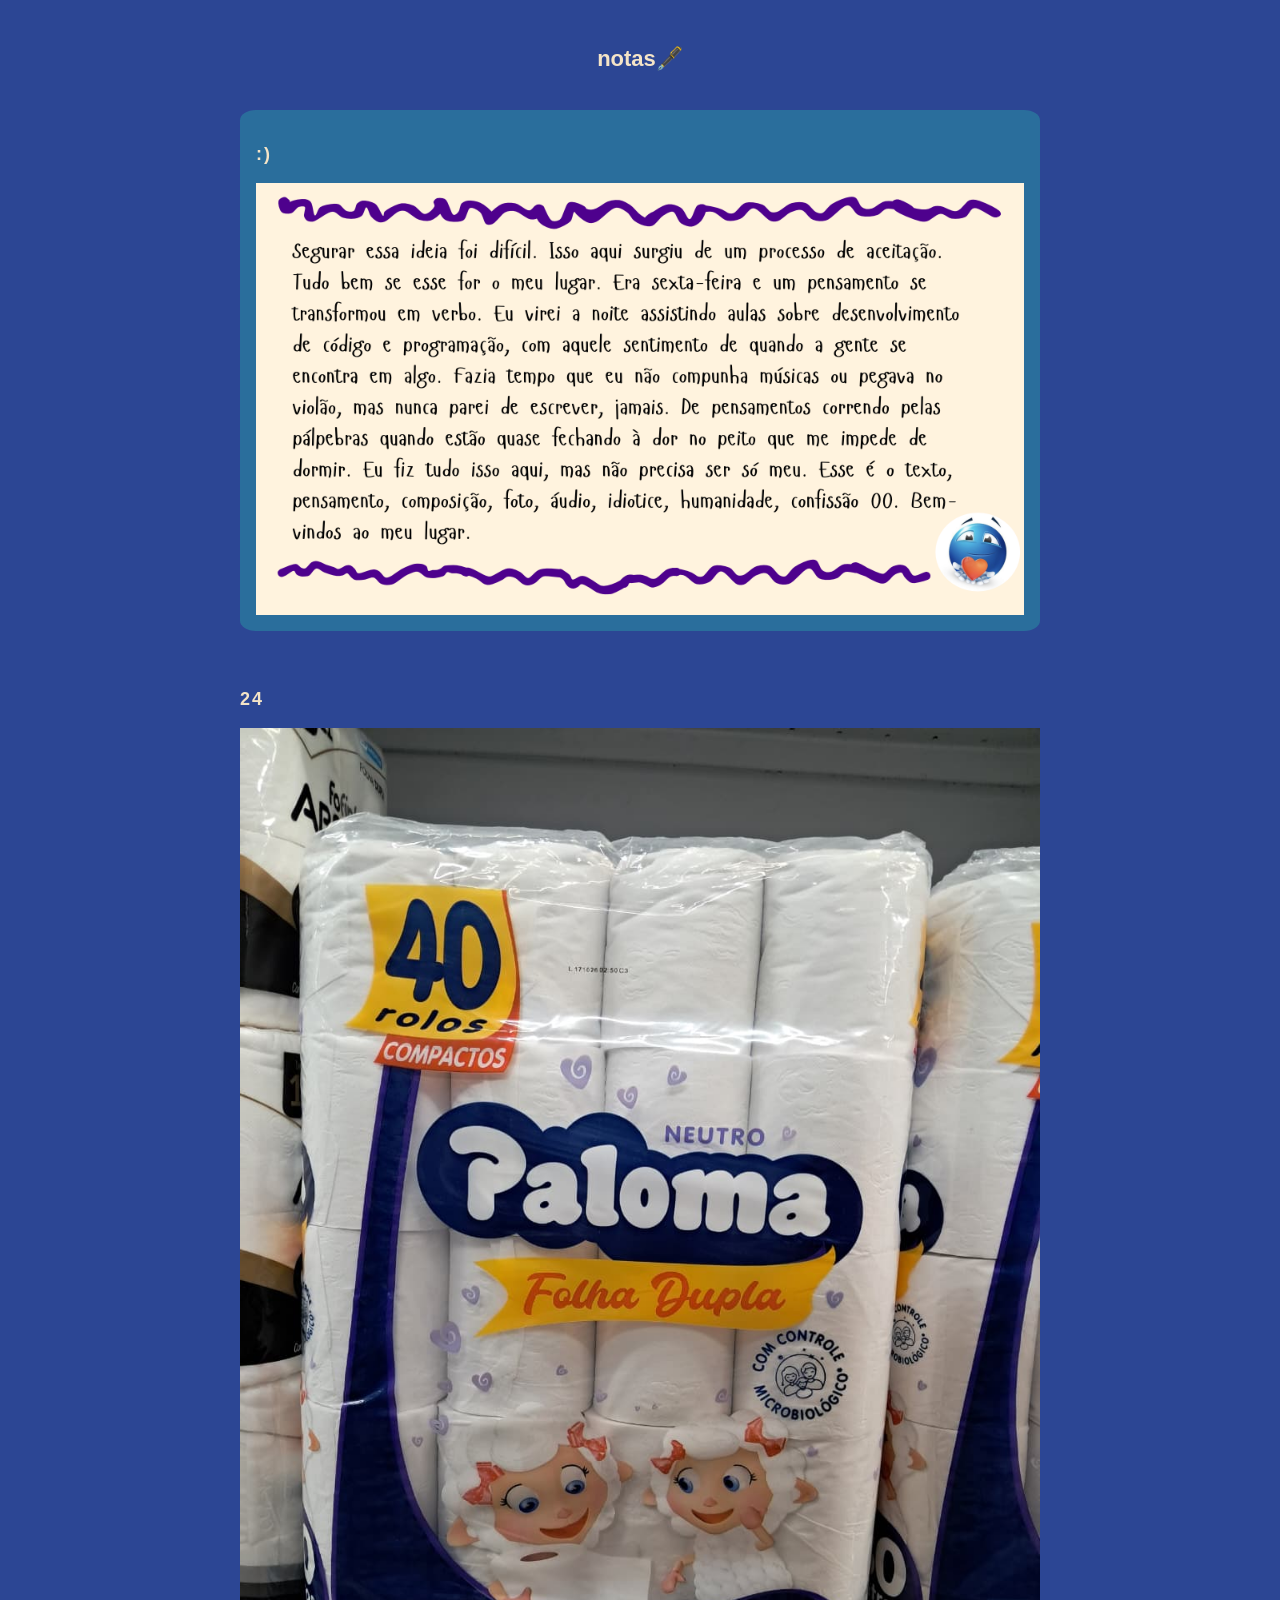
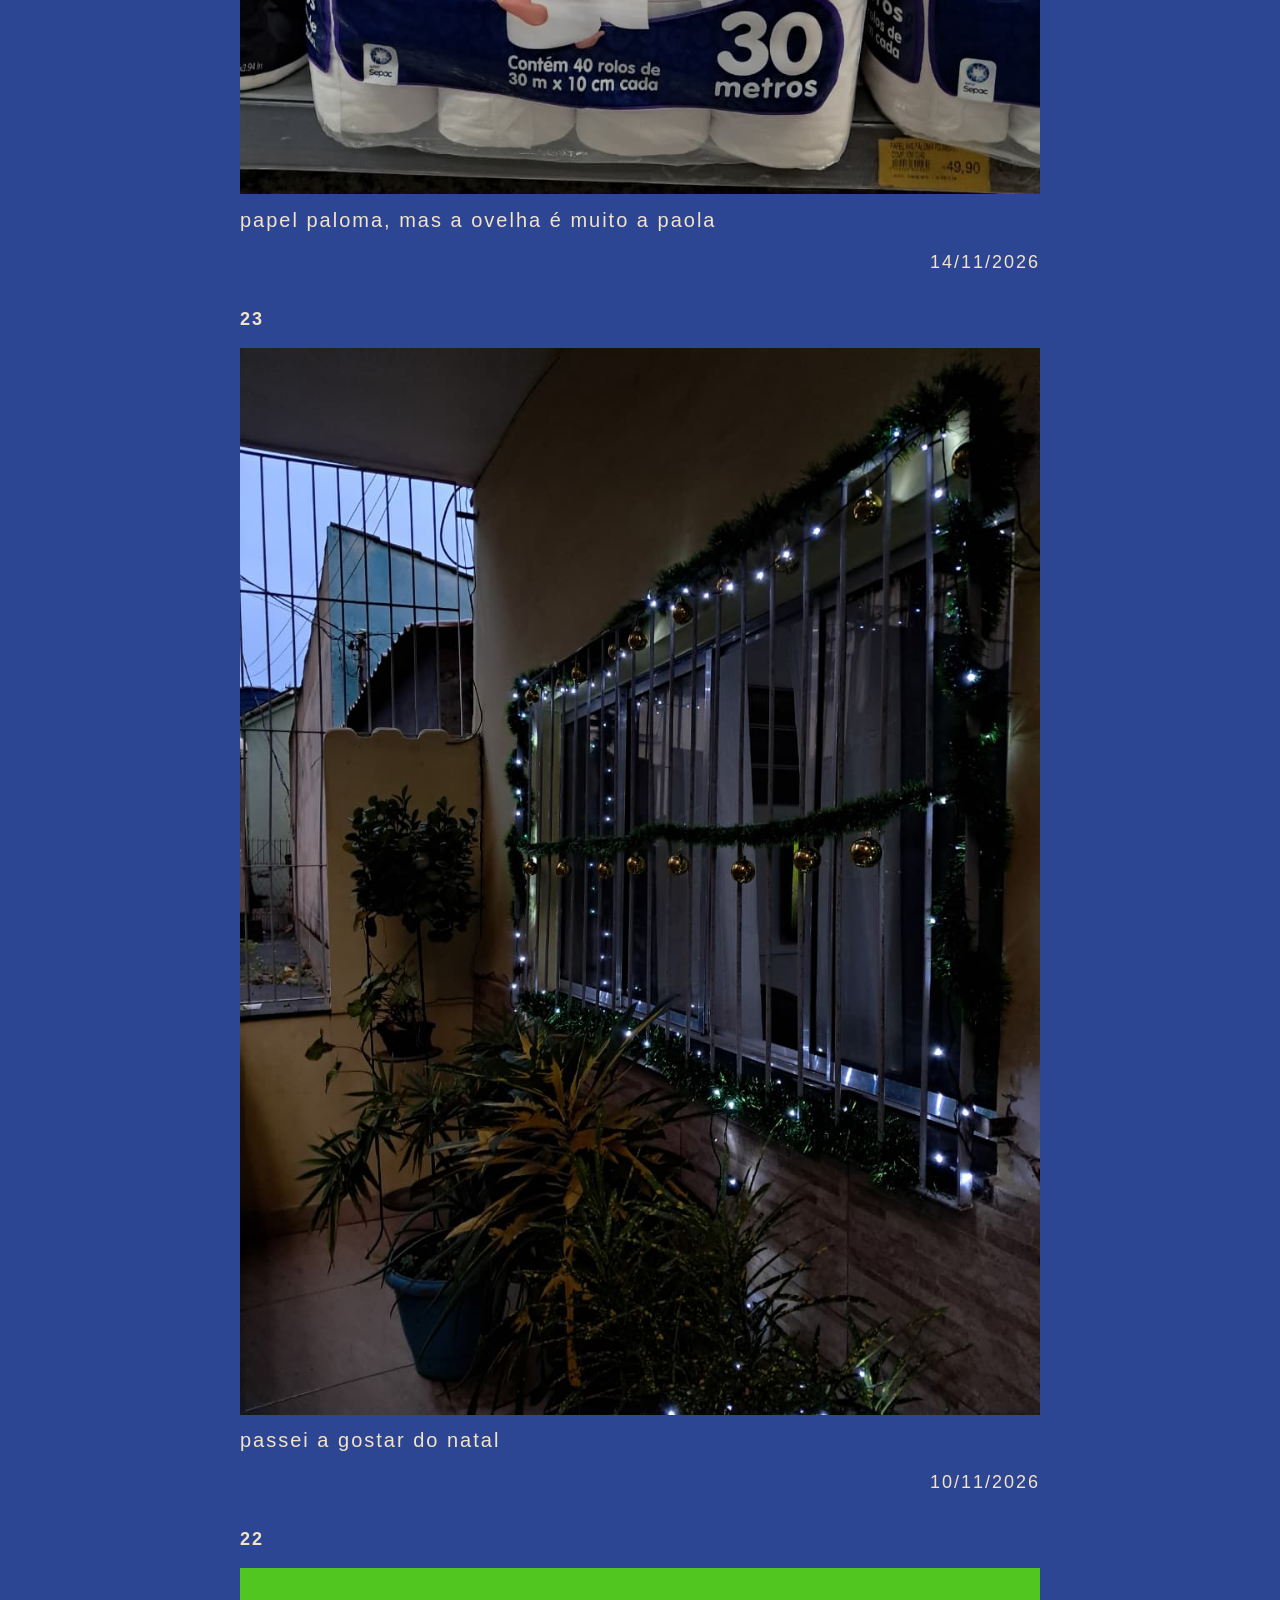
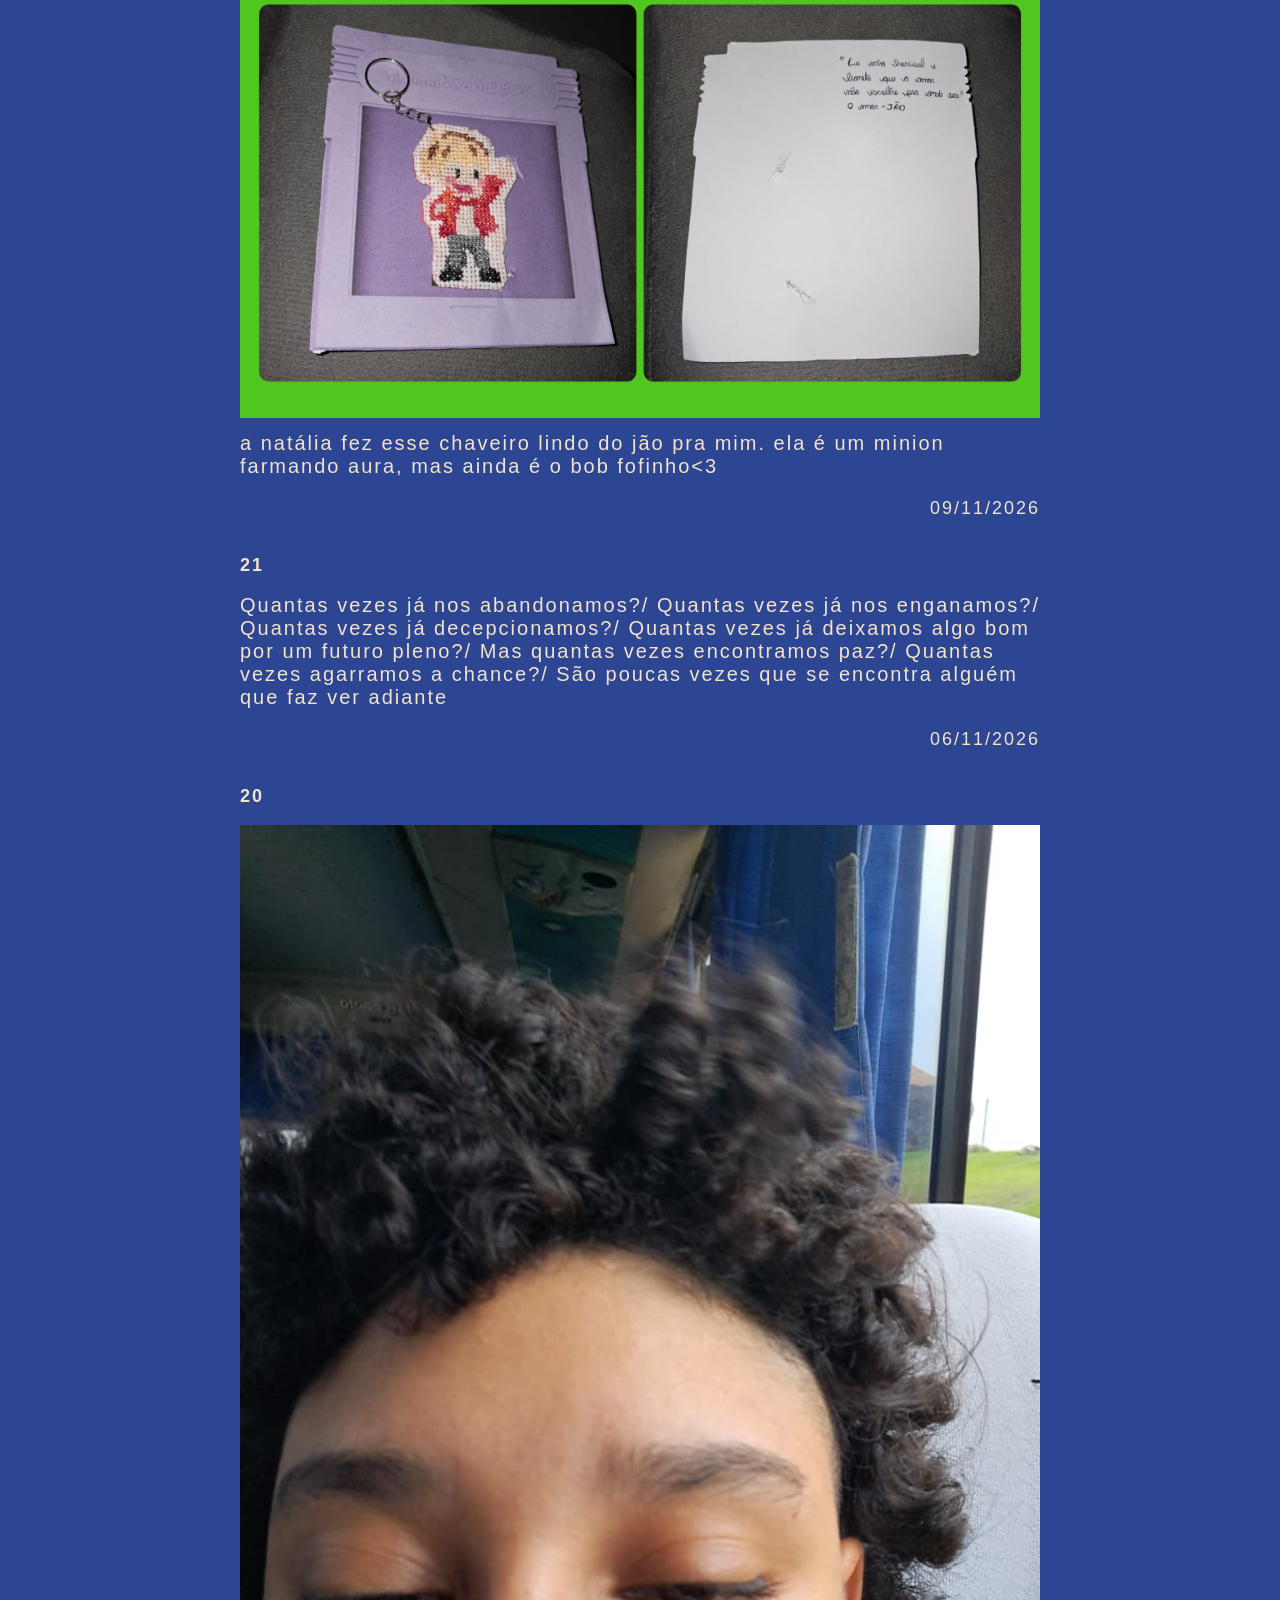
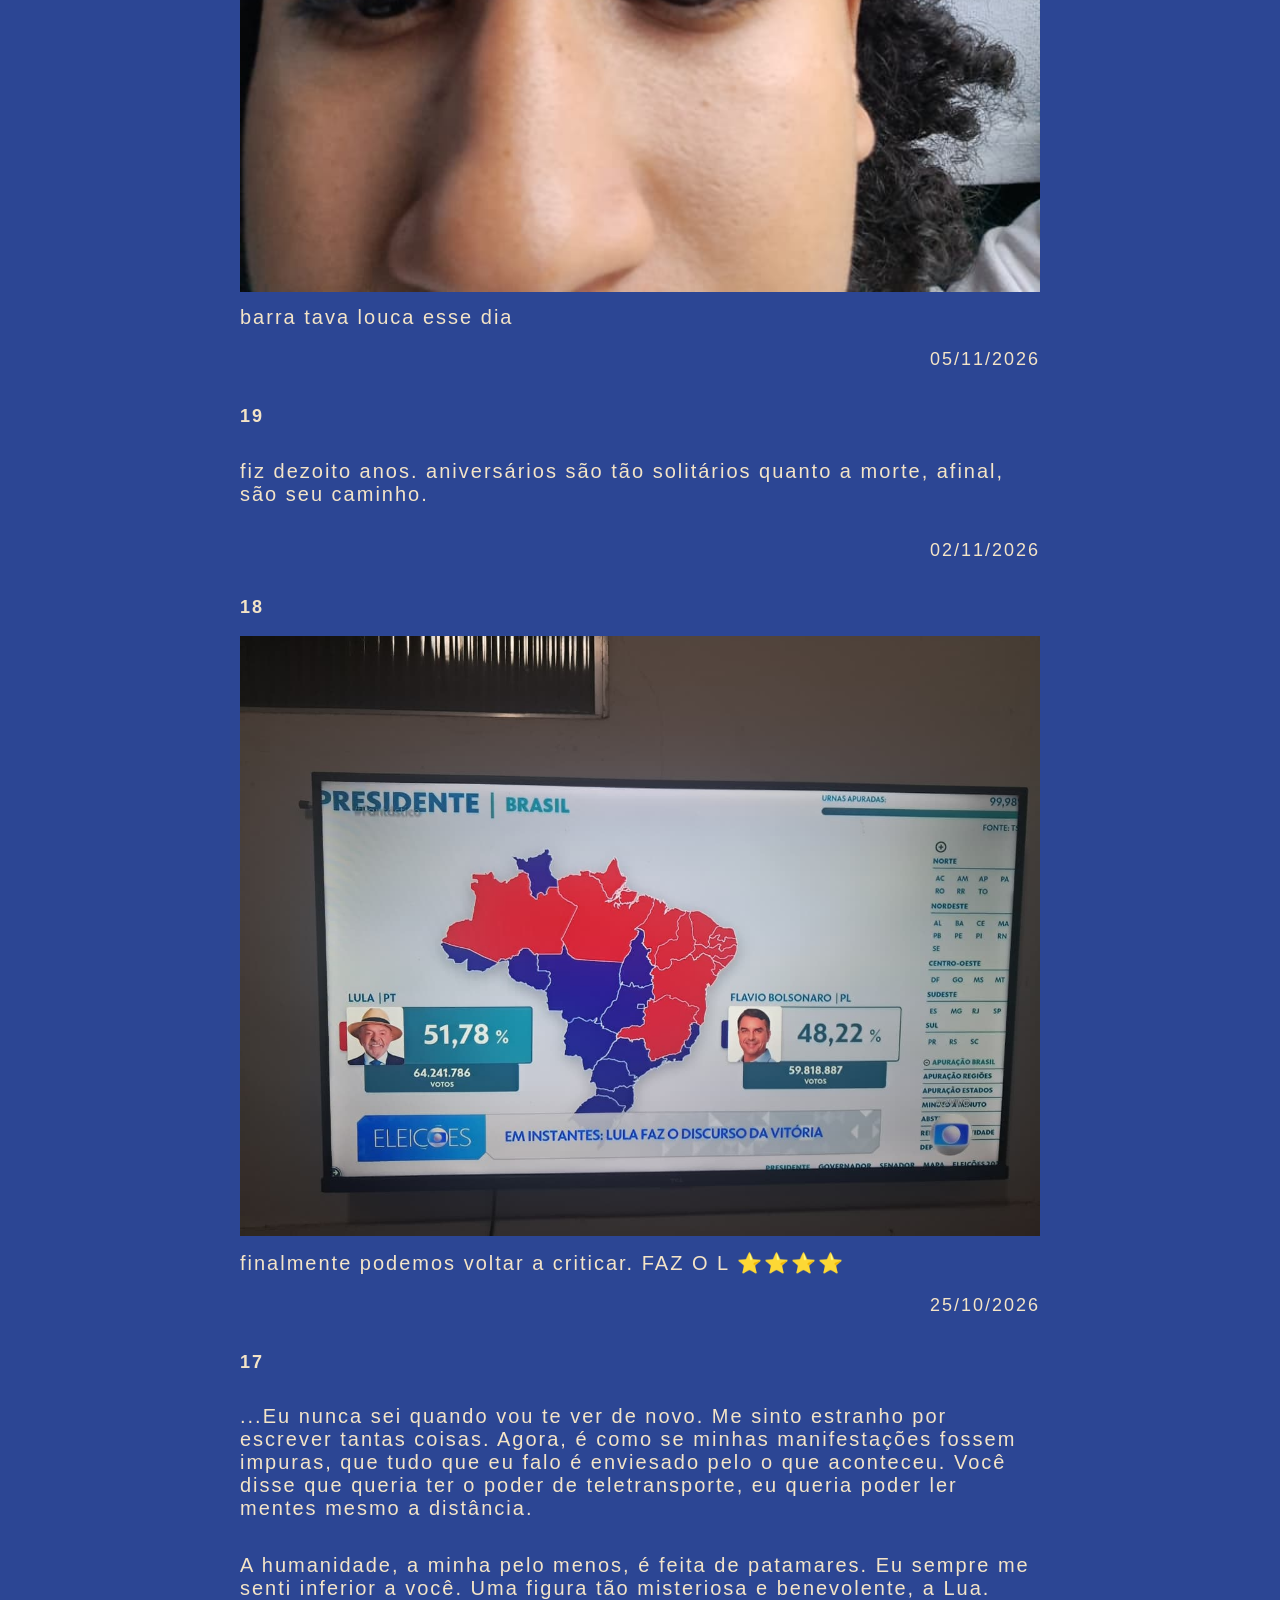
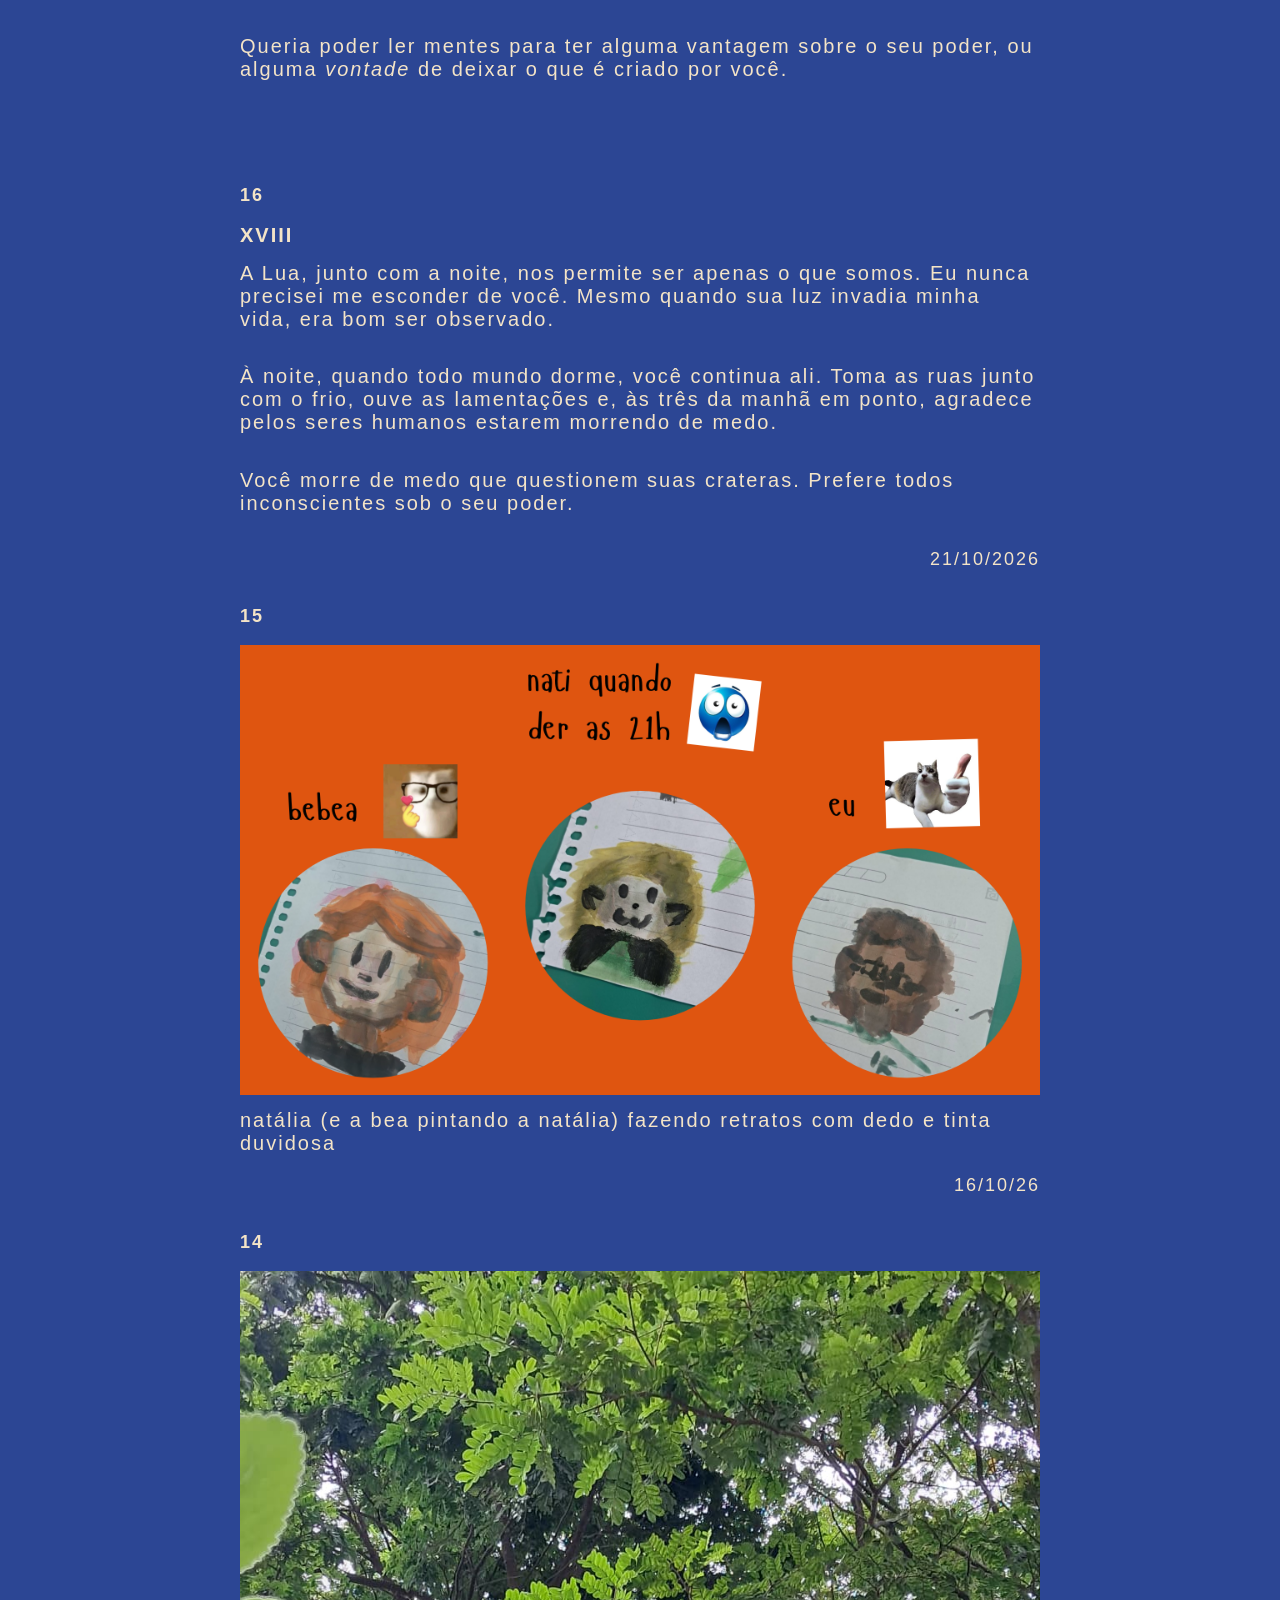
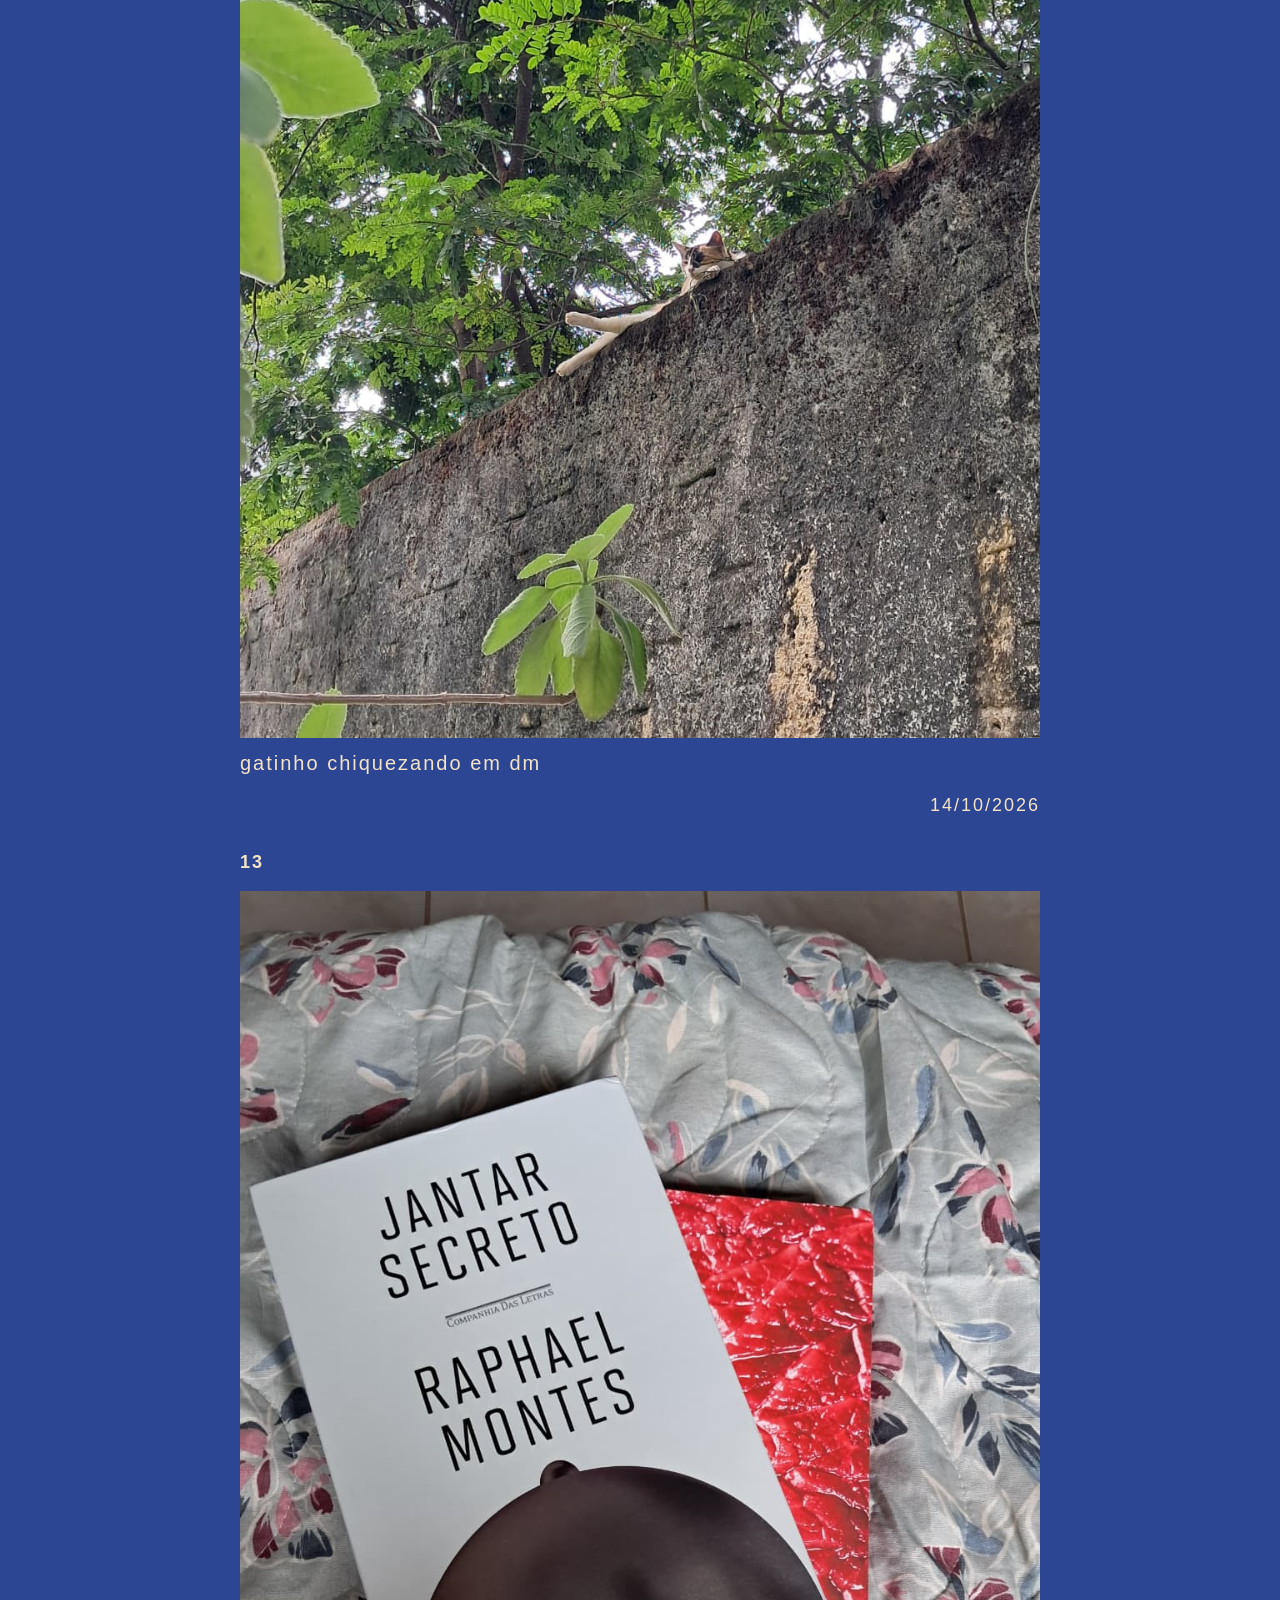
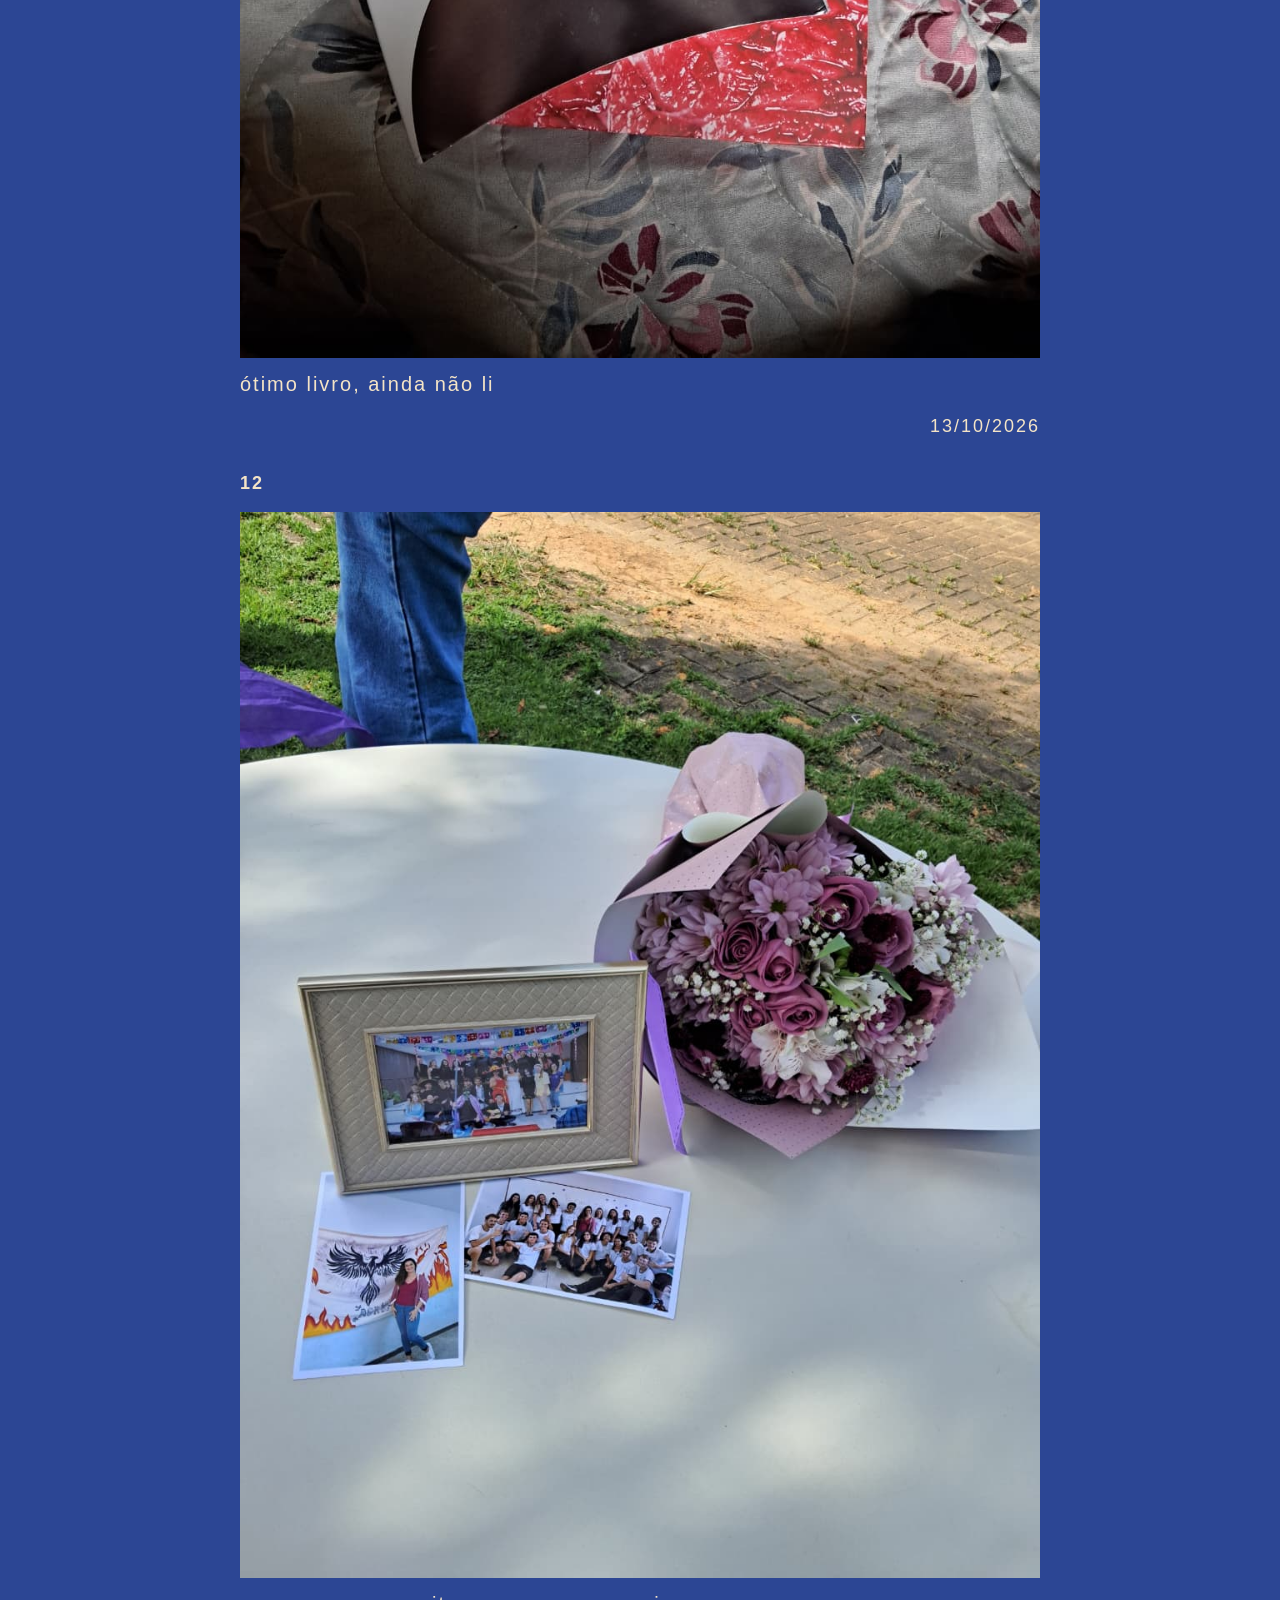
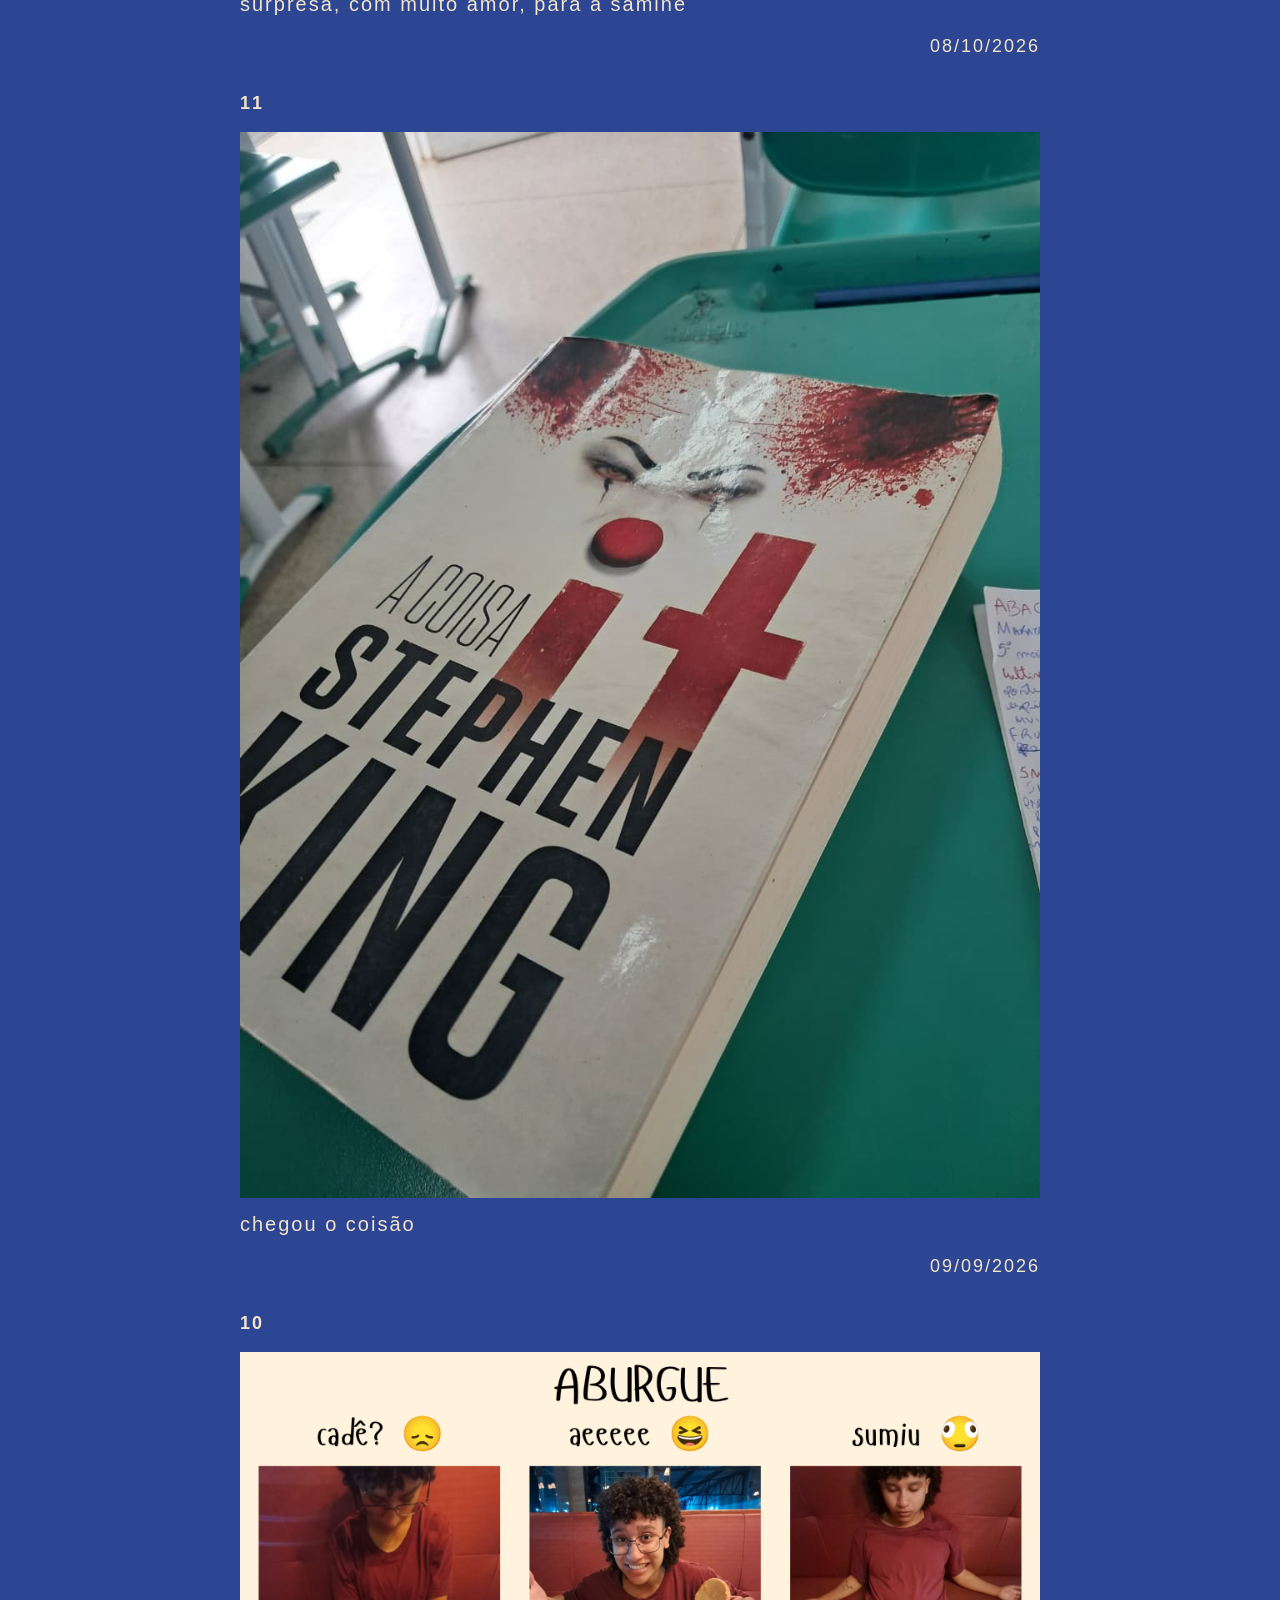
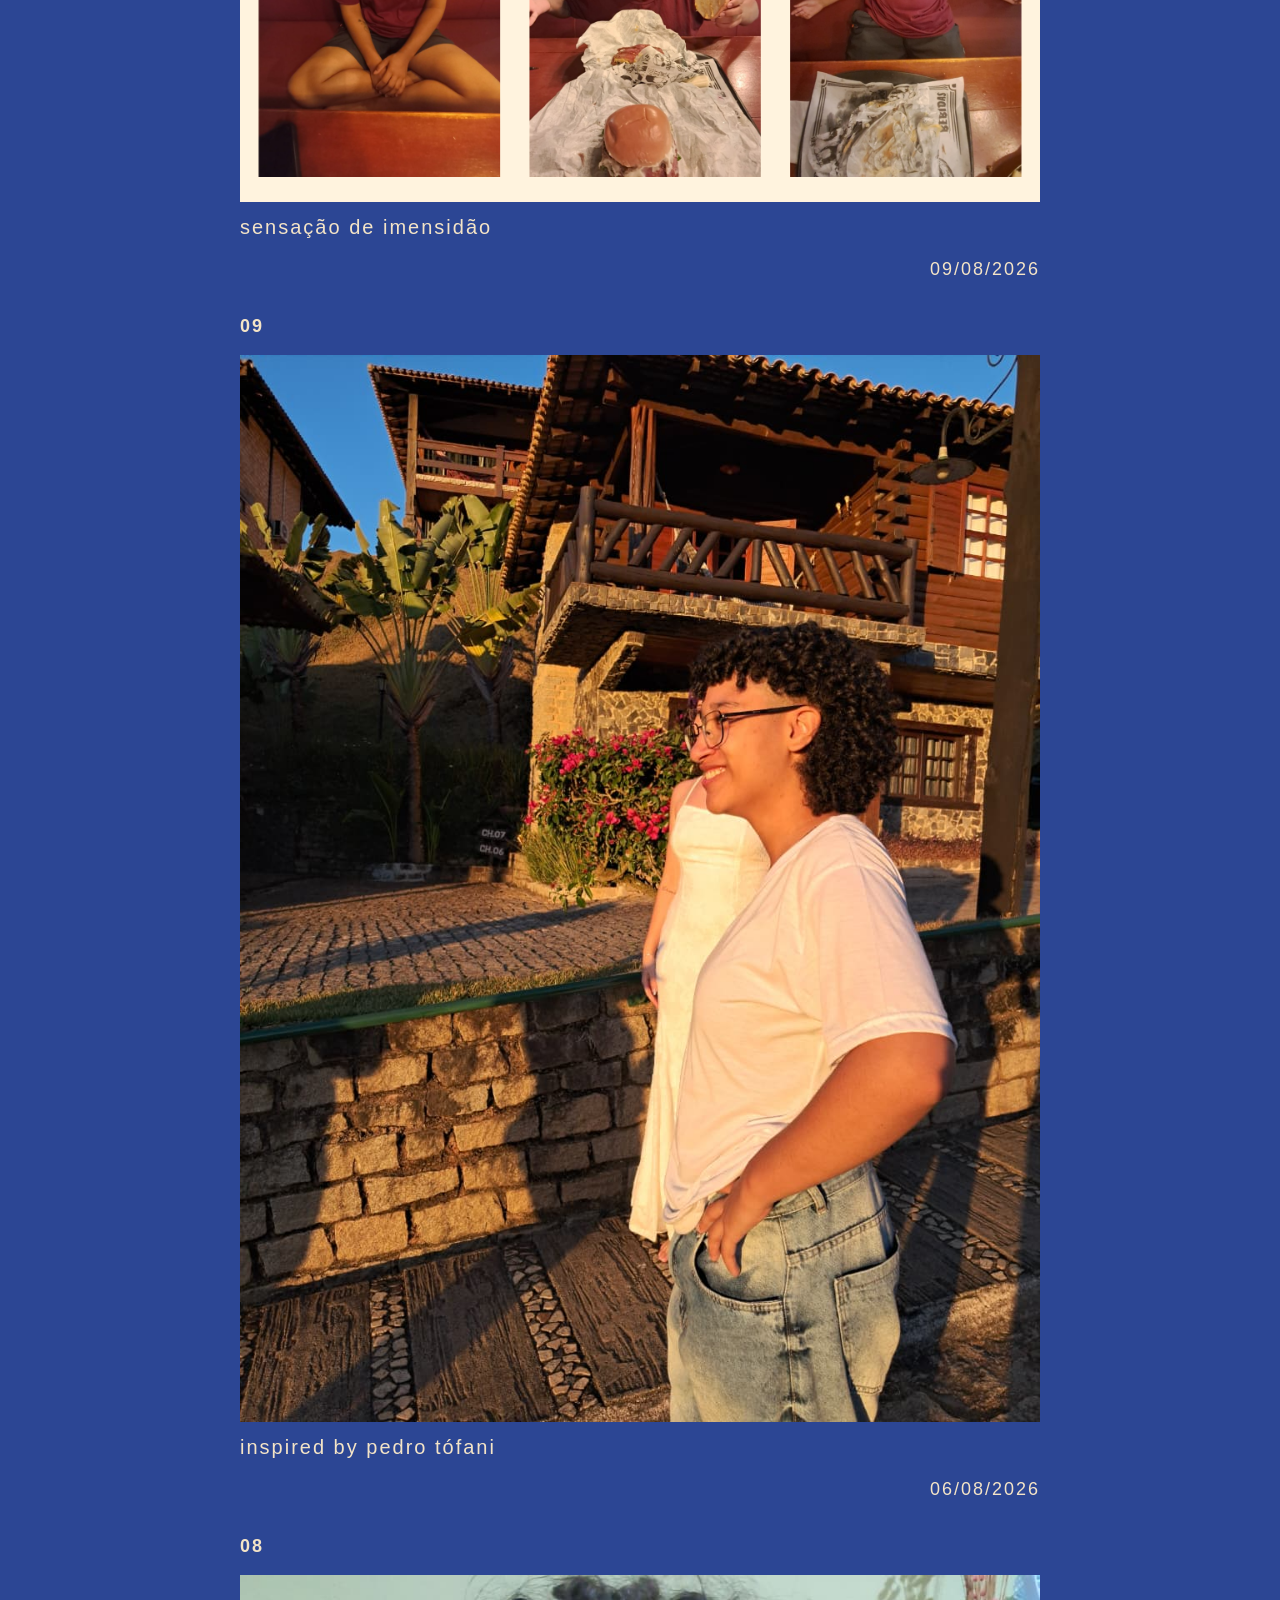
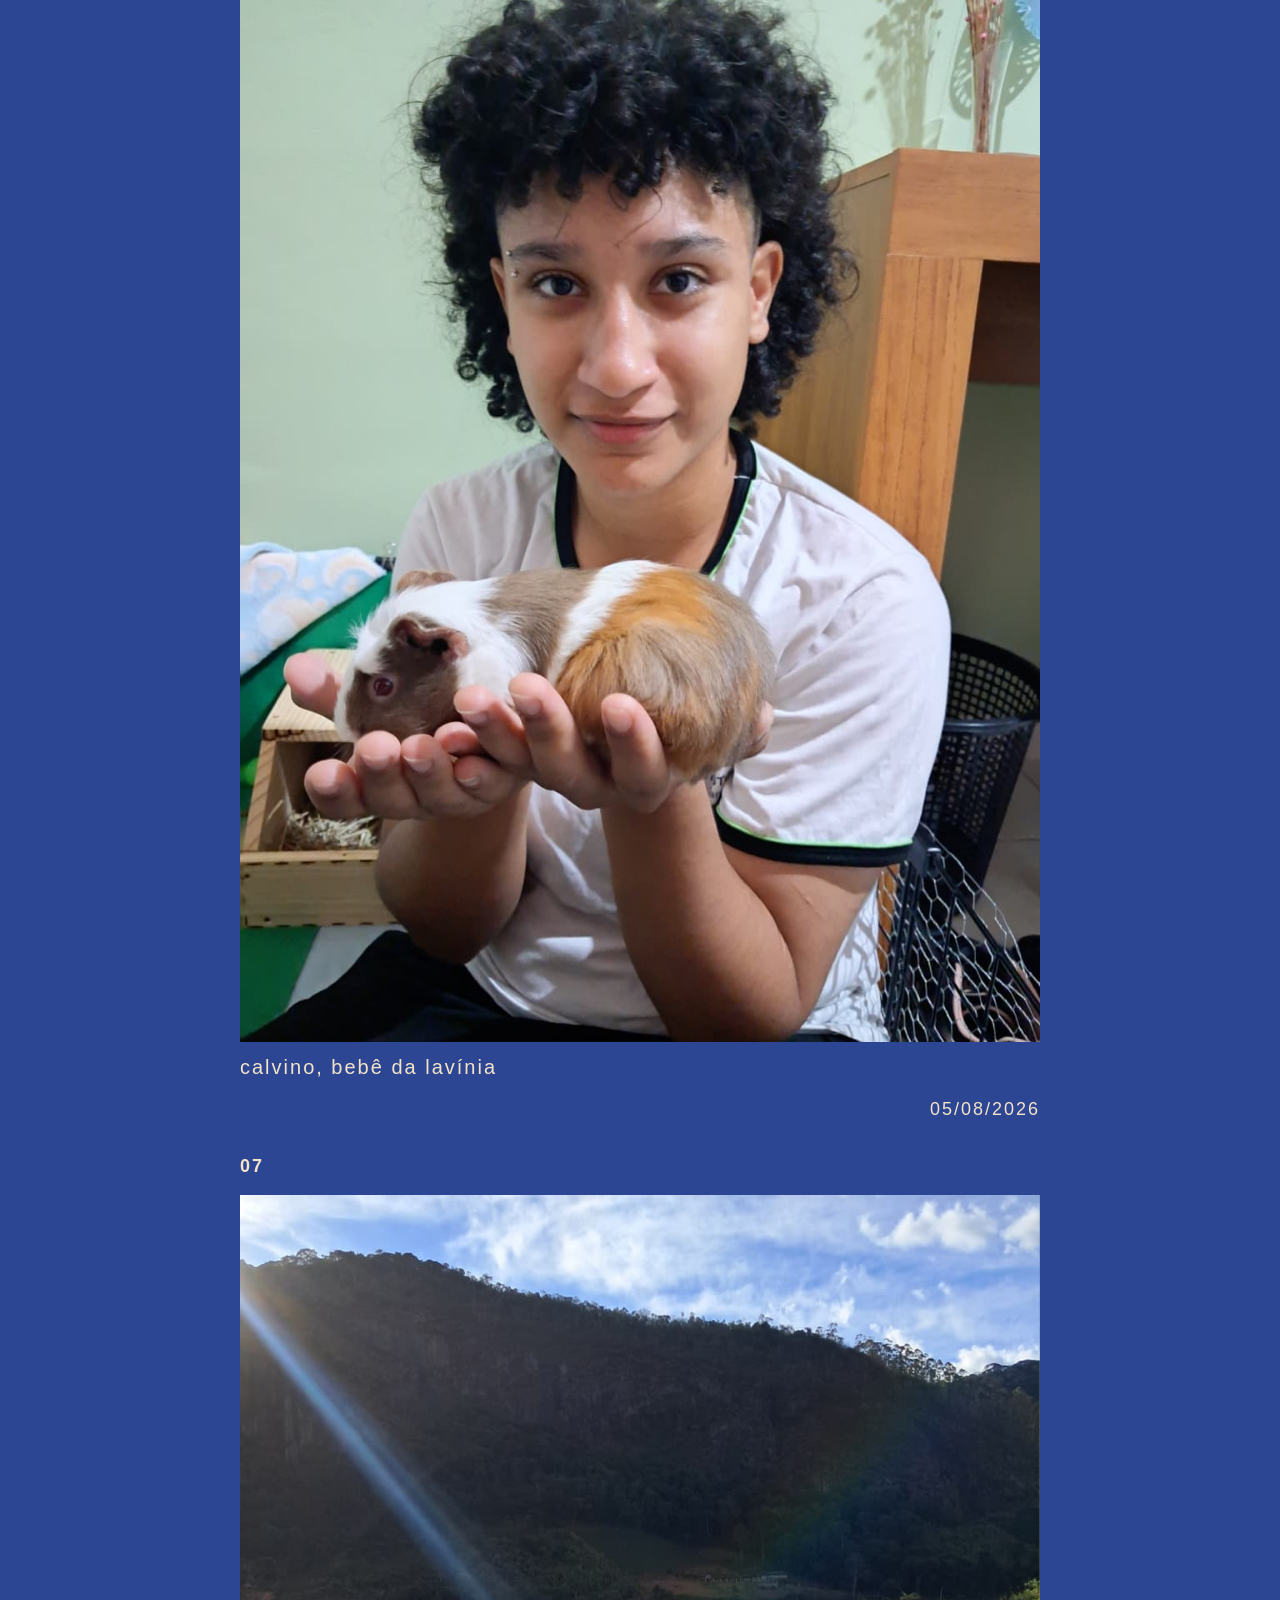
==== commit 189c3cb8: "Update index.html" ====
--- a/index.html
+++ b/index.html
@@ -49,7 +49,7 @@
 
  <div class="div21">
             <h3>21</h3>
-            <p class="musica">Quantas vezes já nos abandonamos?/ Quantas vezes já nos enganamos?/ Quantas vezes já decepcionamos?/ Quantas vezes já deixamos algo bom por um futuro pleno? / Mas quantas vezes encontramos paz?/ Quantas vezes agarramos a chance?/ São poucas vezes que se encontra alguém que faz ver adiante</p>
+            <p class="musica">Quantas vezes já nos abandonamos?/ Quantas vezes já nos enganamos?/ Quantas vezes já decepcionamos?/ Quantas vezes já deixamos algo bom por um futuro pleno?/ Mas quantas vezes encontramos paz?/ Quantas vezes agarramos a chance?/ São poucas vezes que se encontra alguém que faz ver adiante</p>
             <p class="data">06/11/2026</p>
 
  </div>
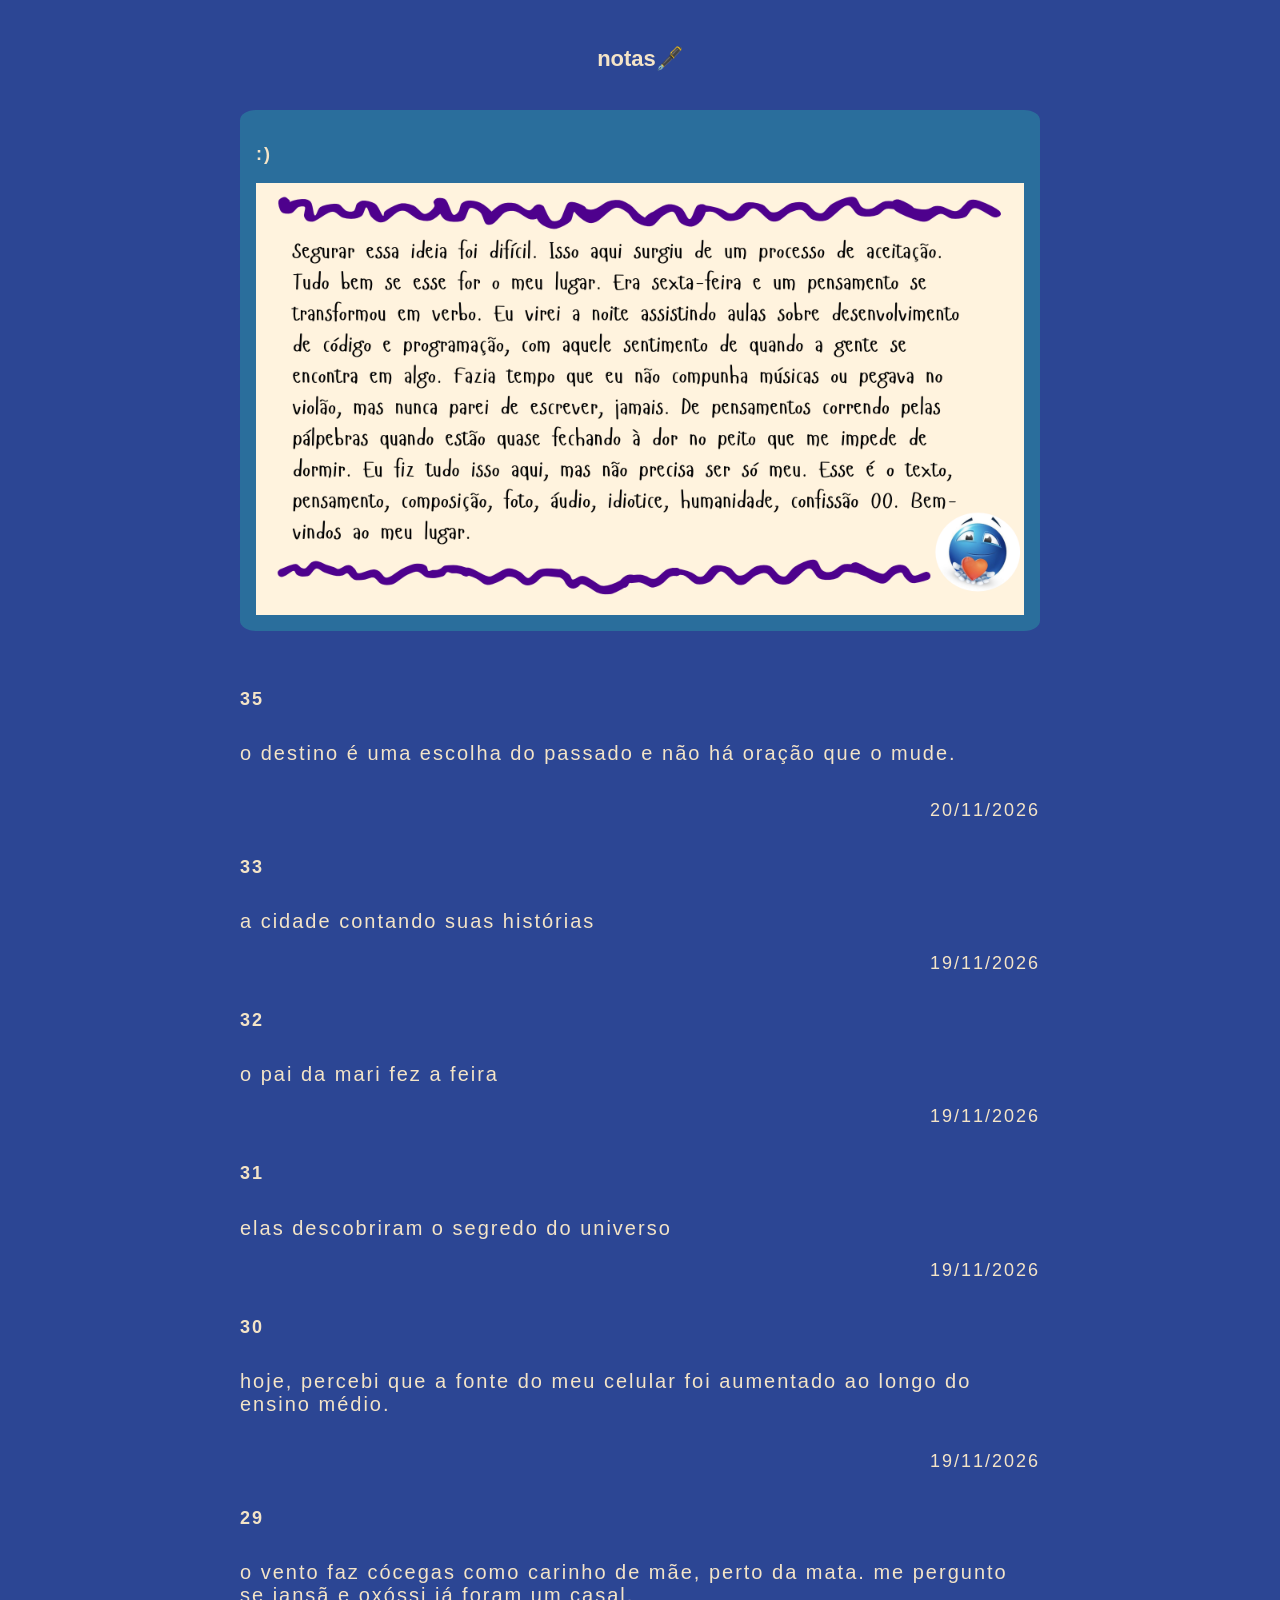
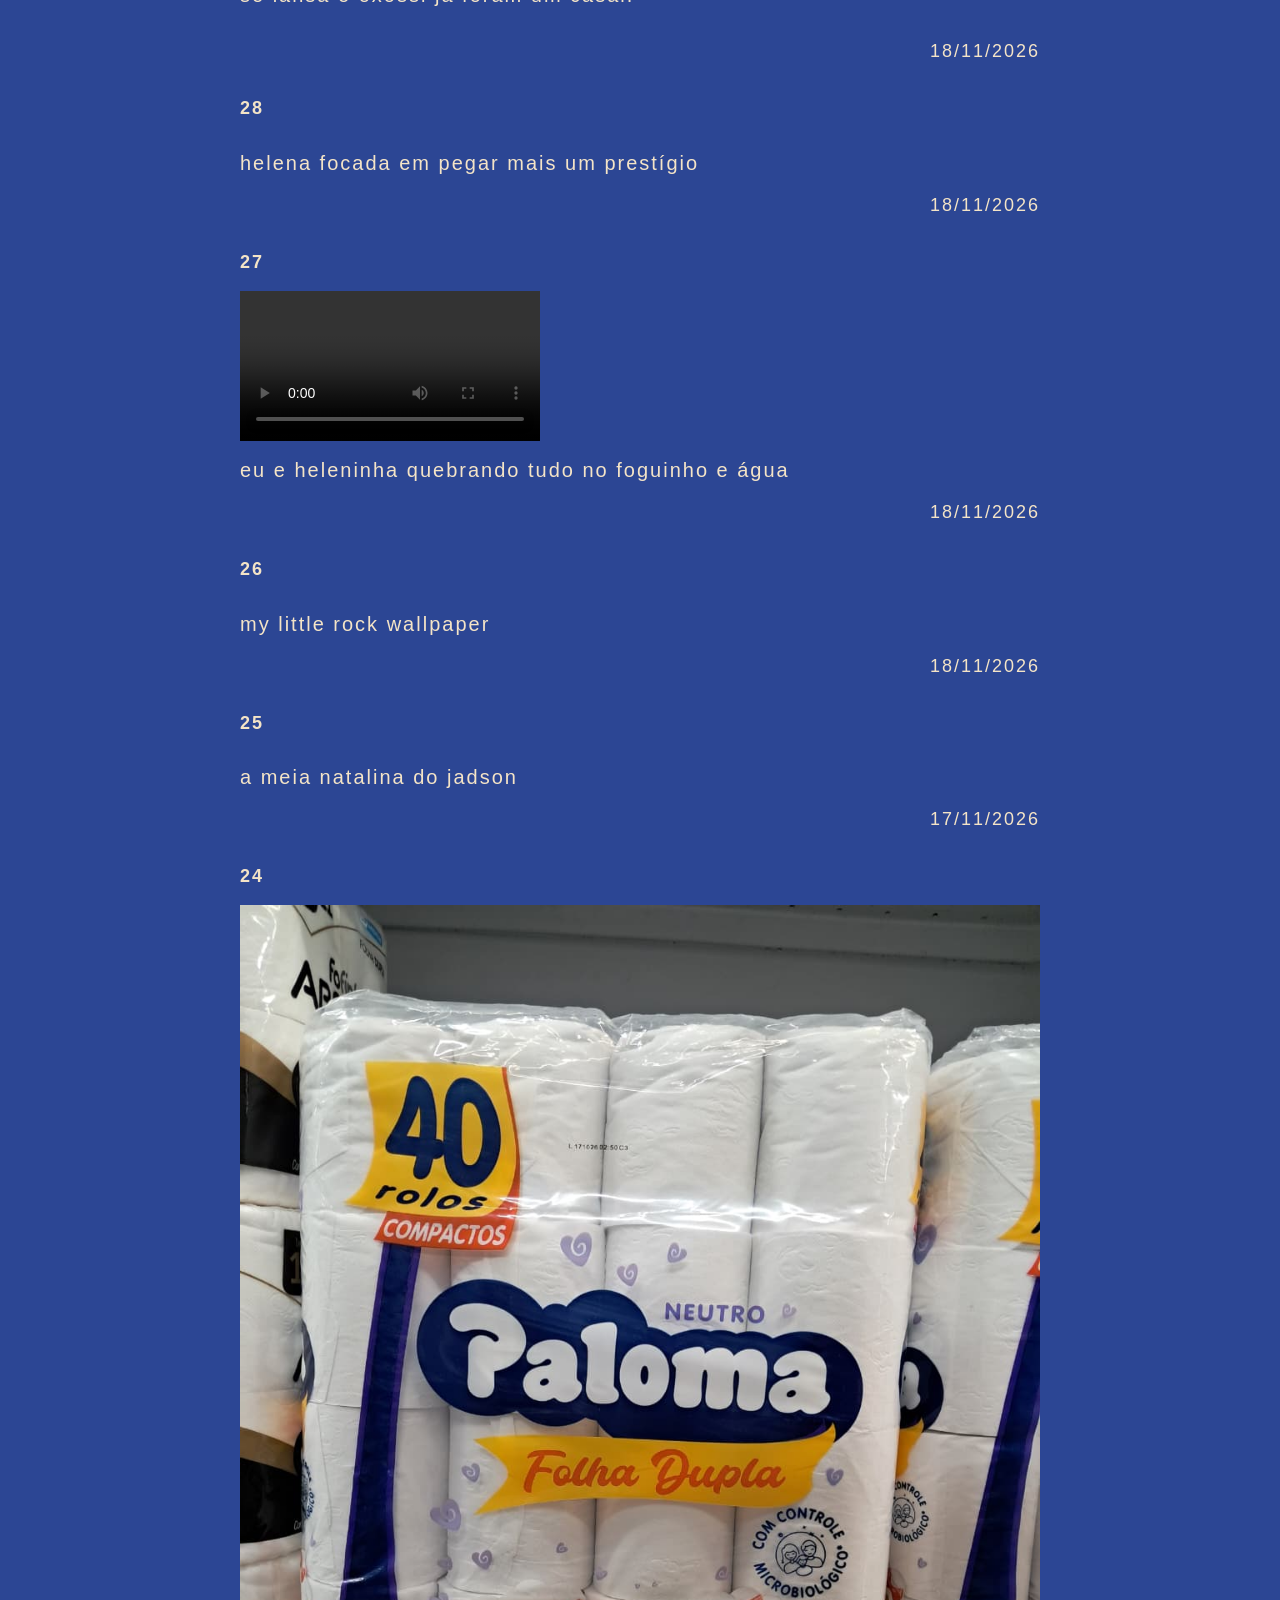
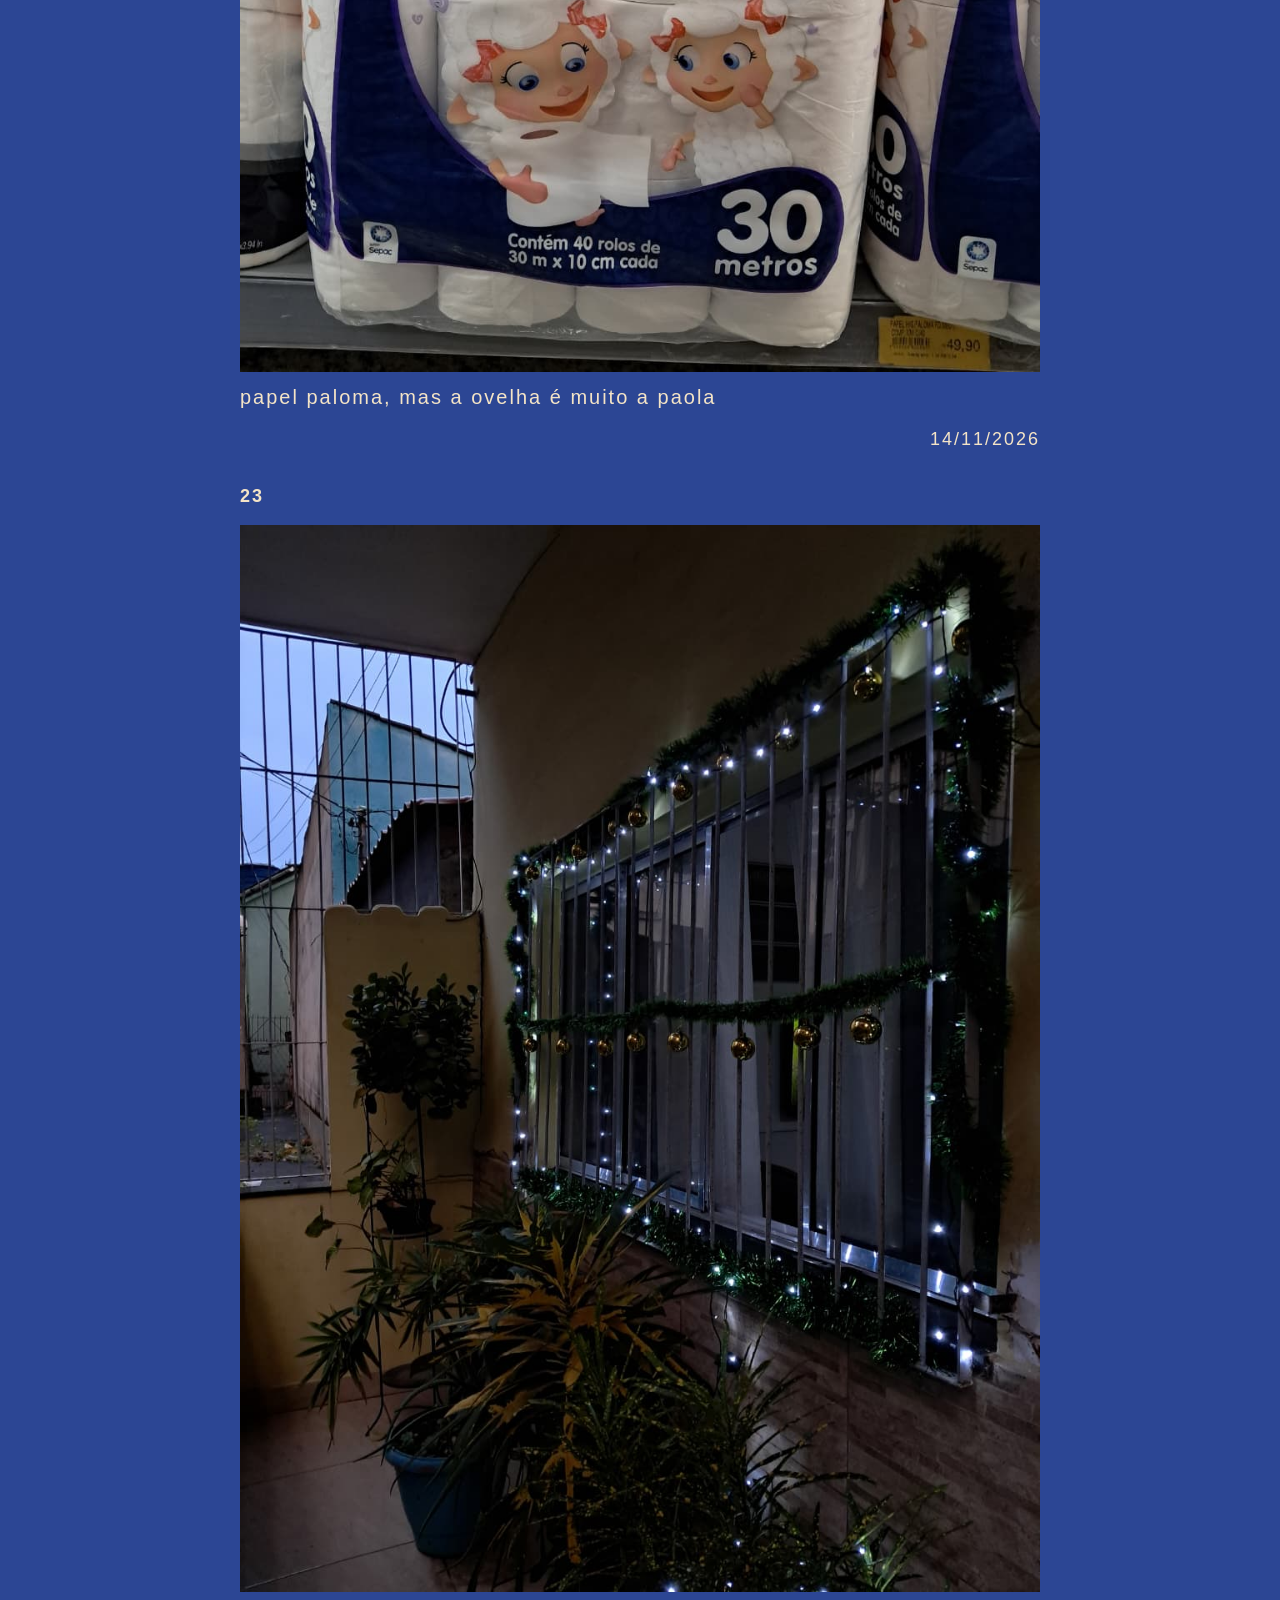
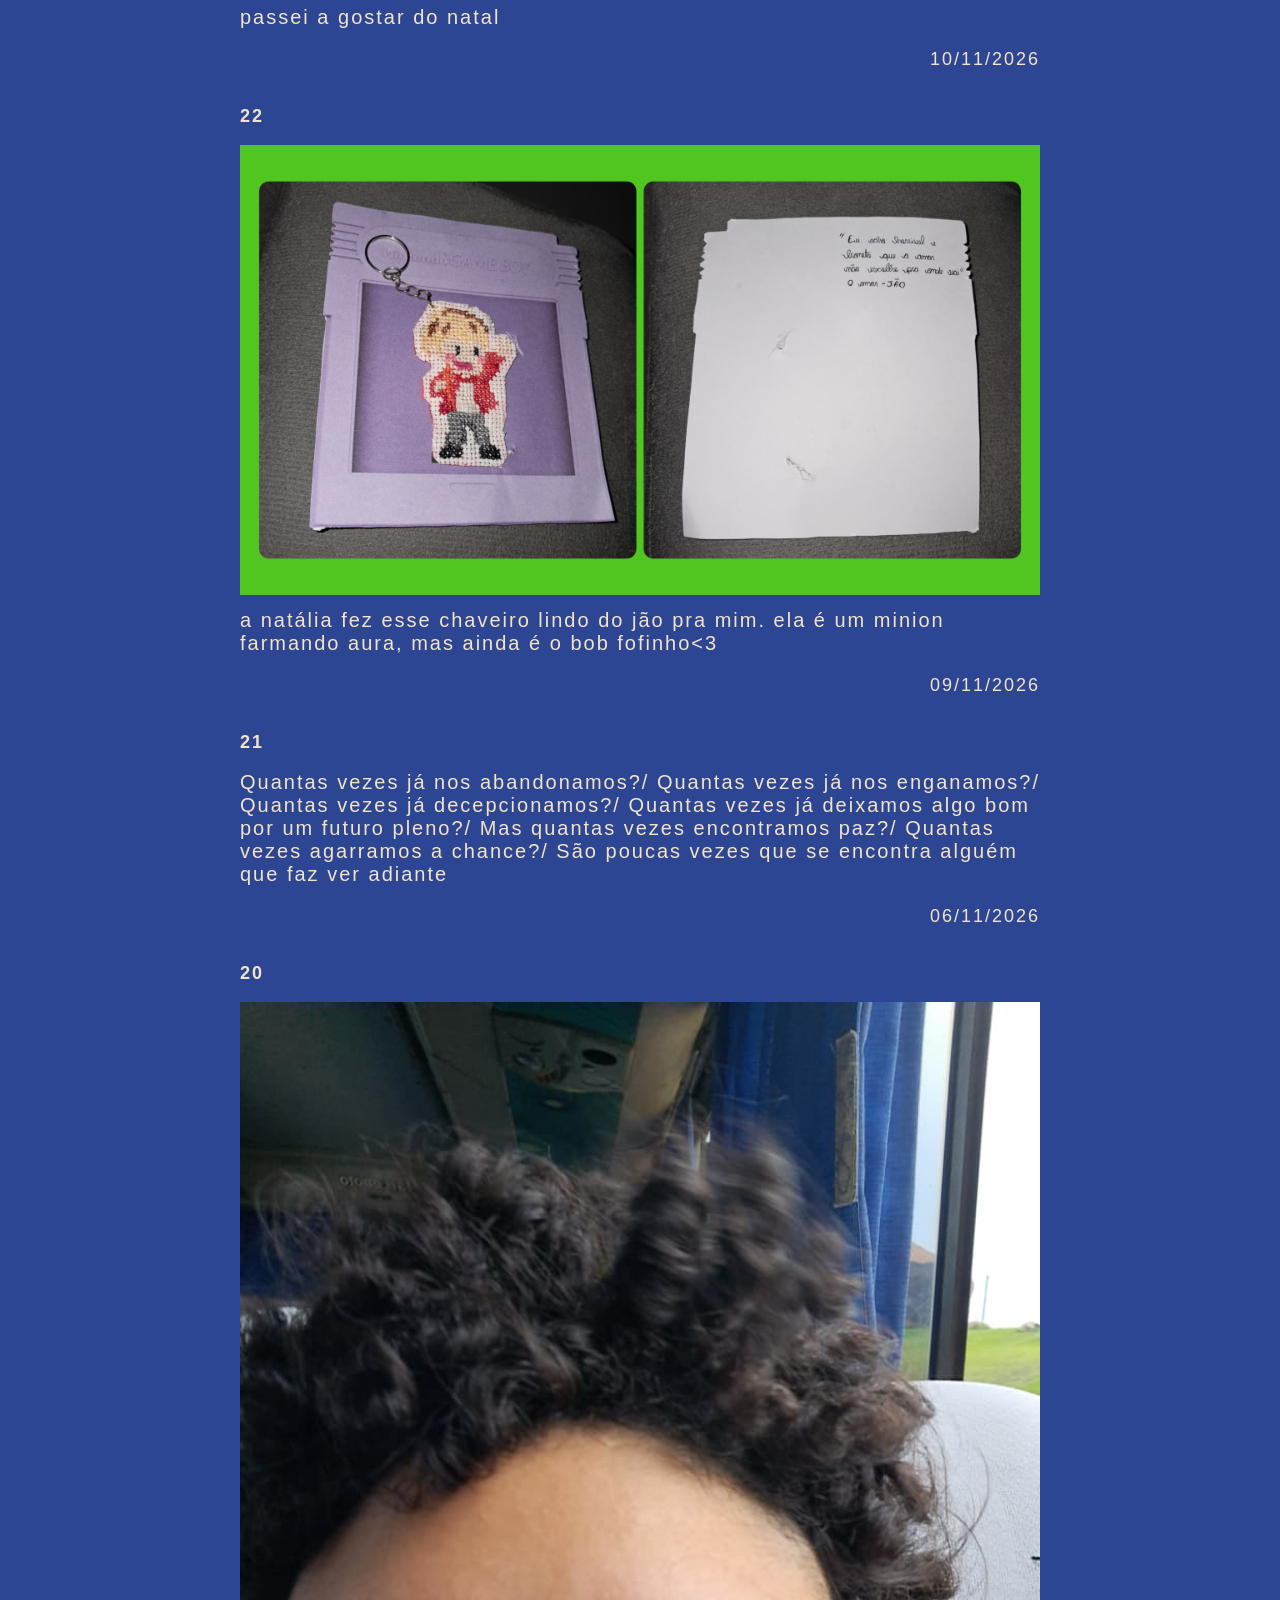
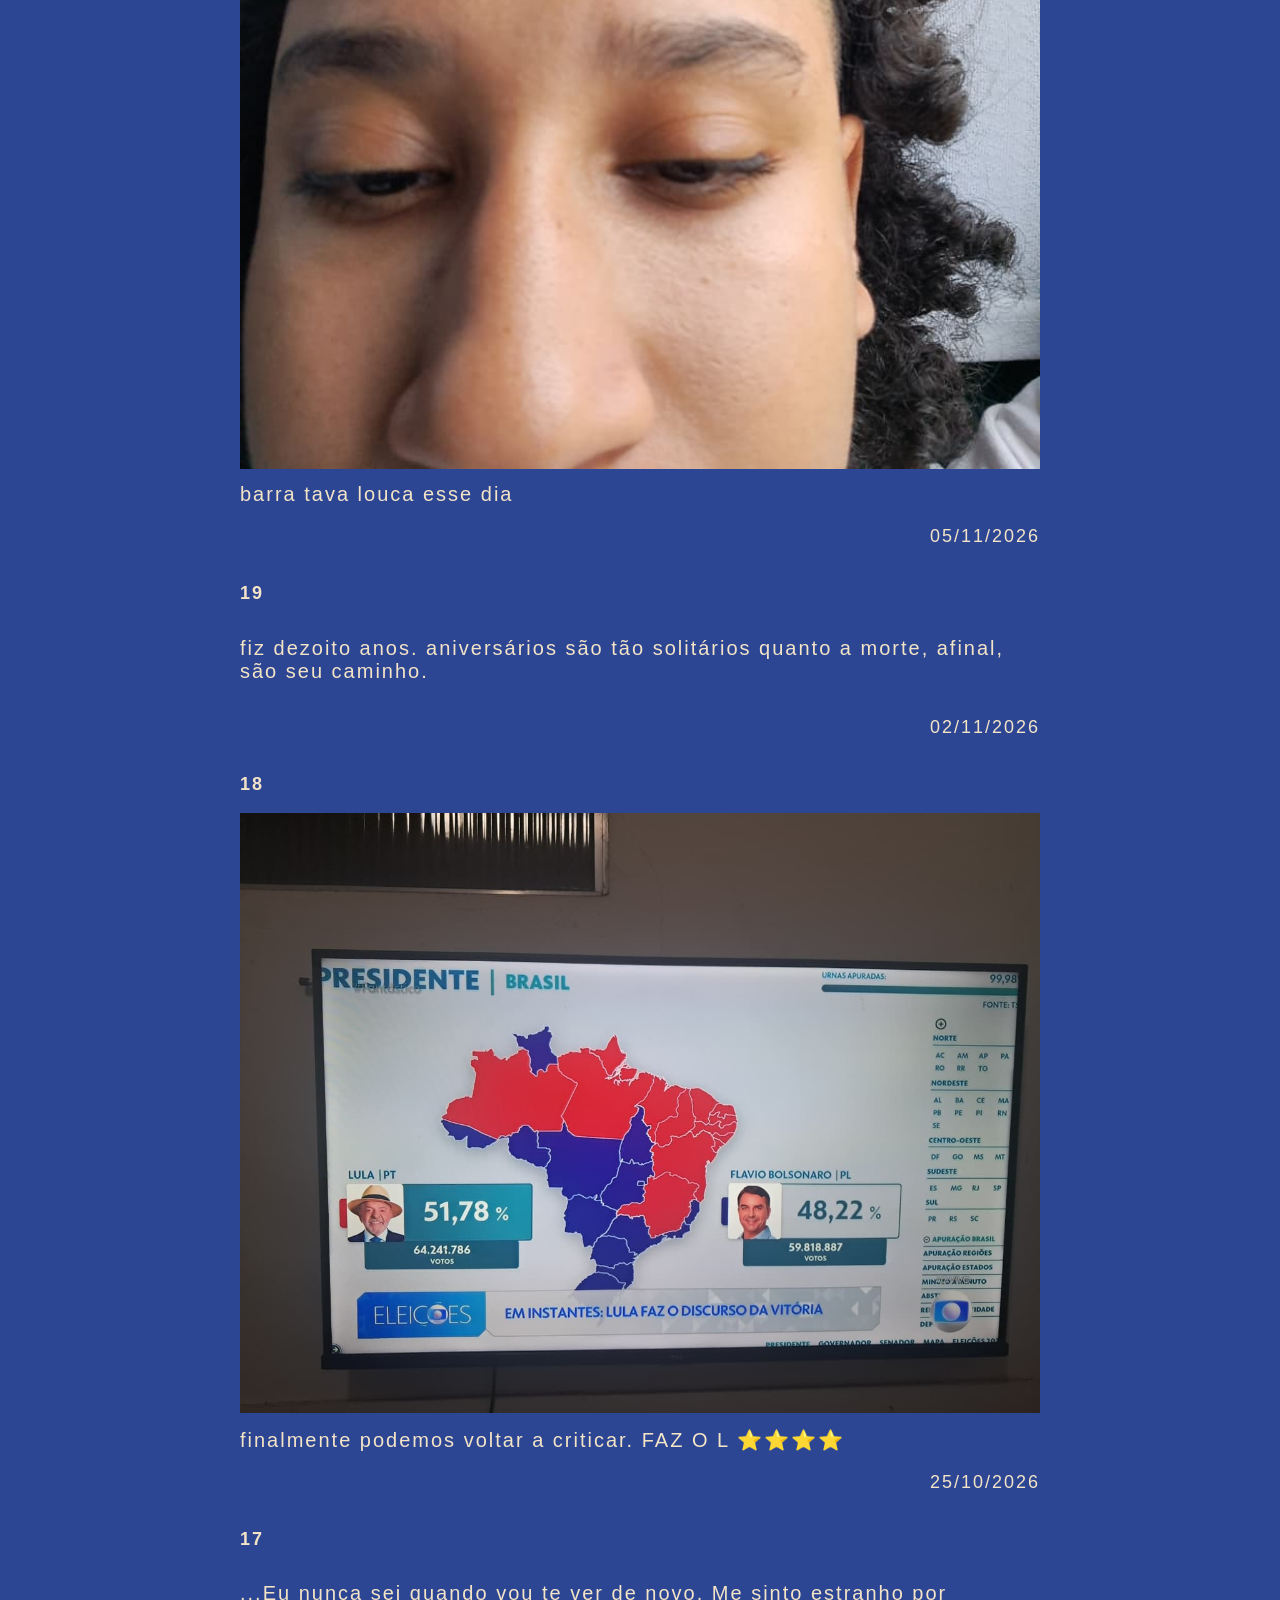
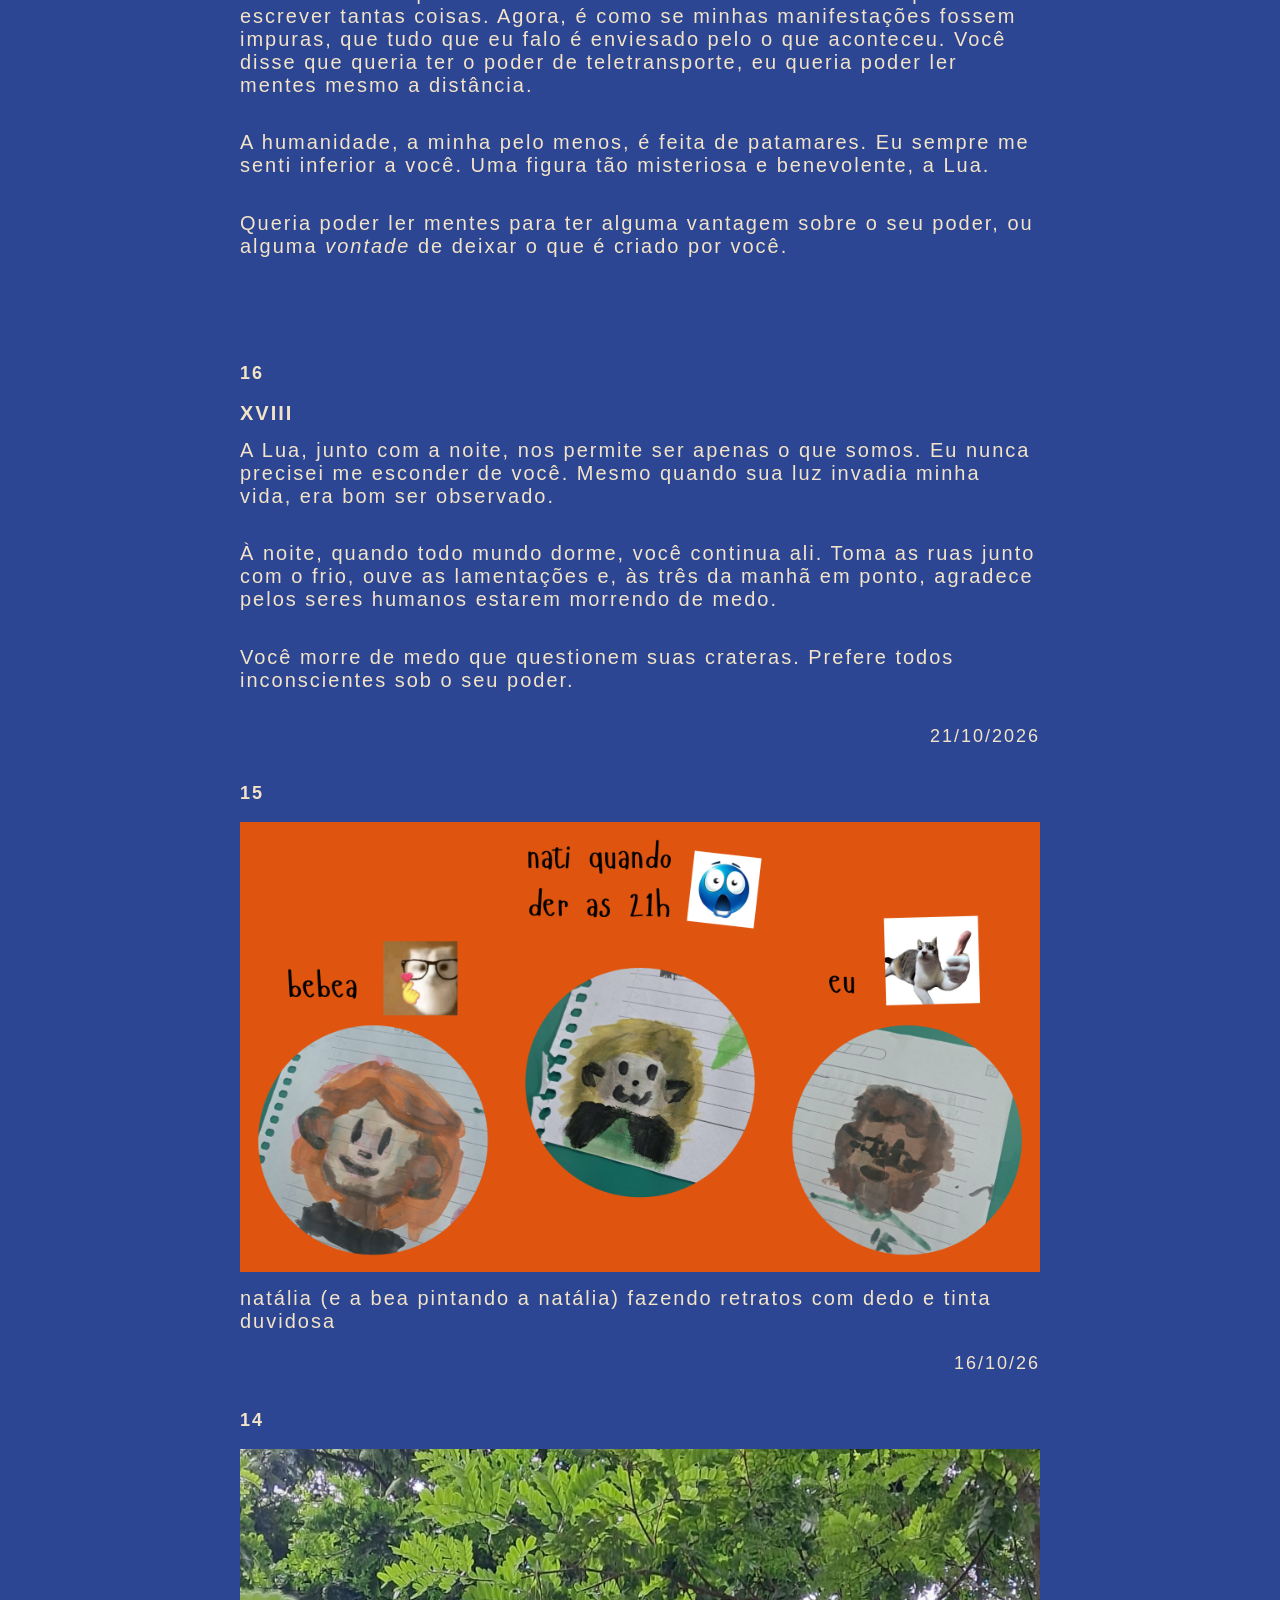
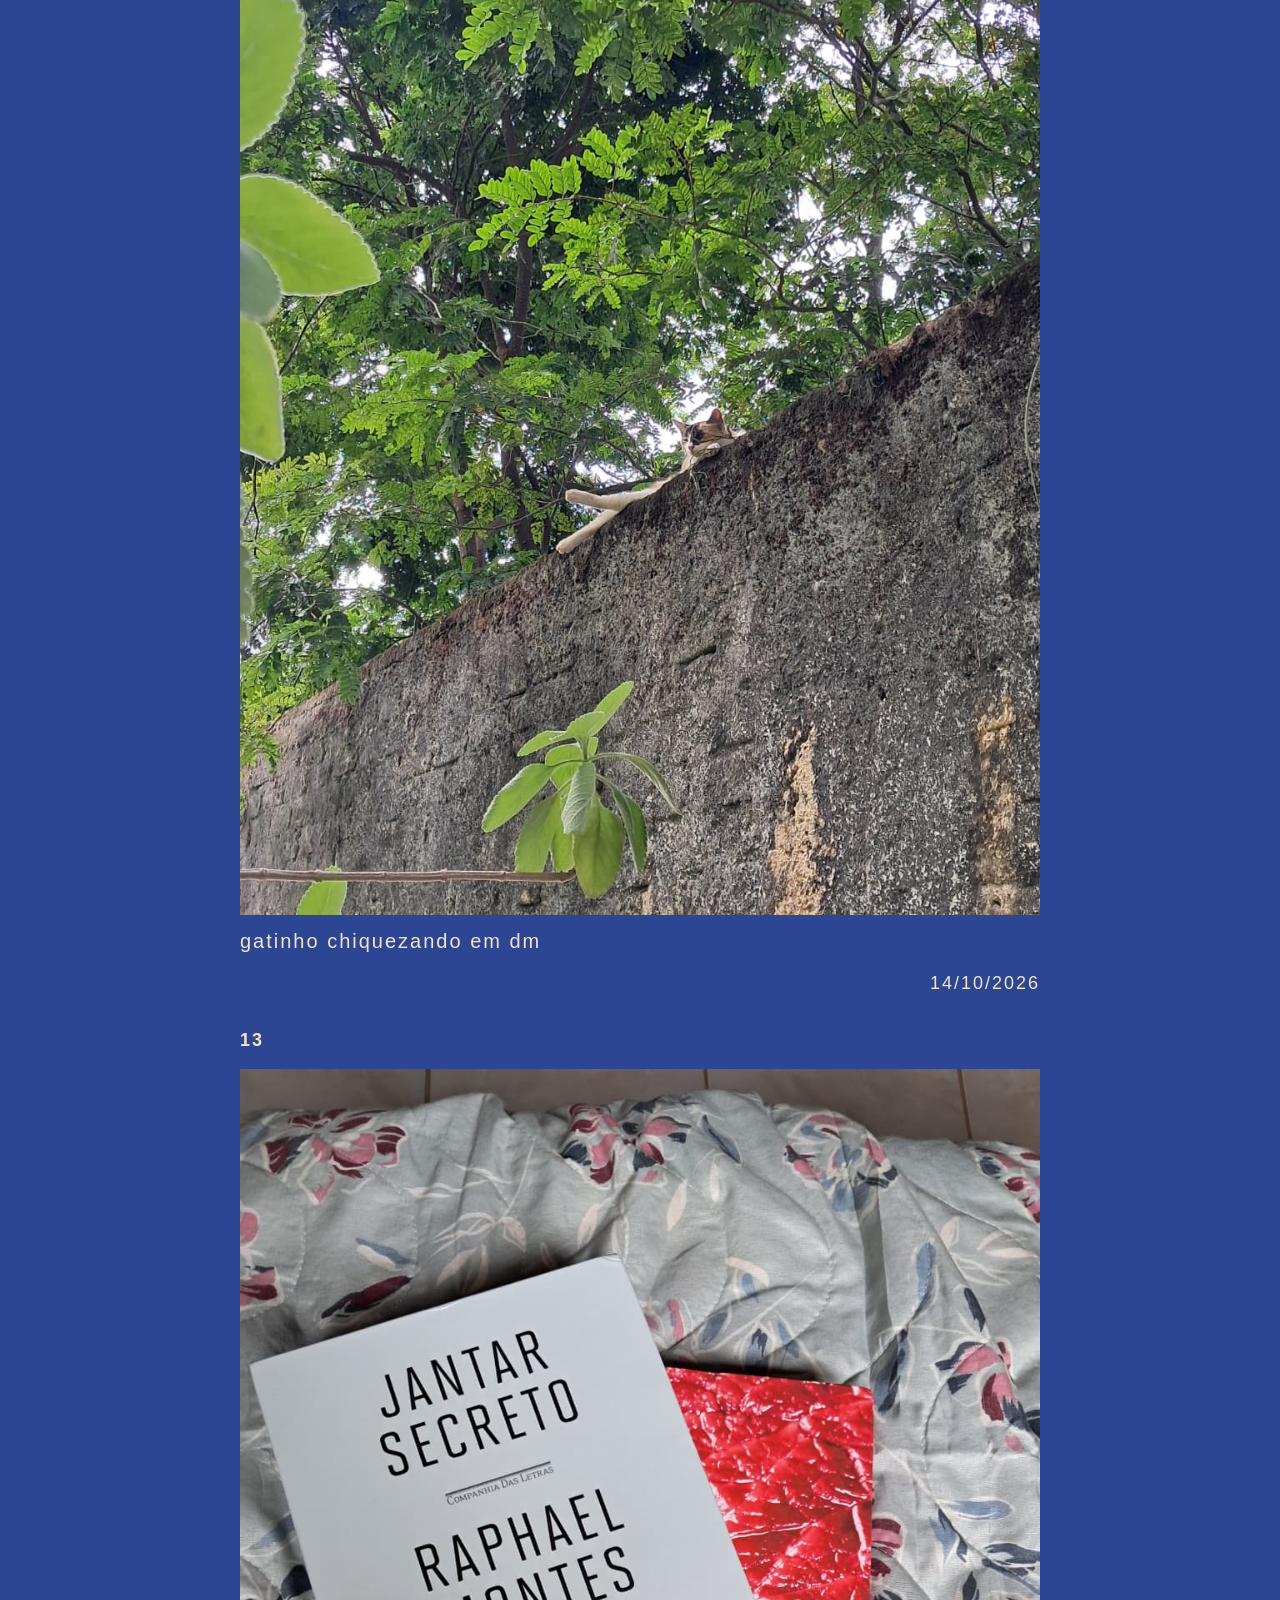
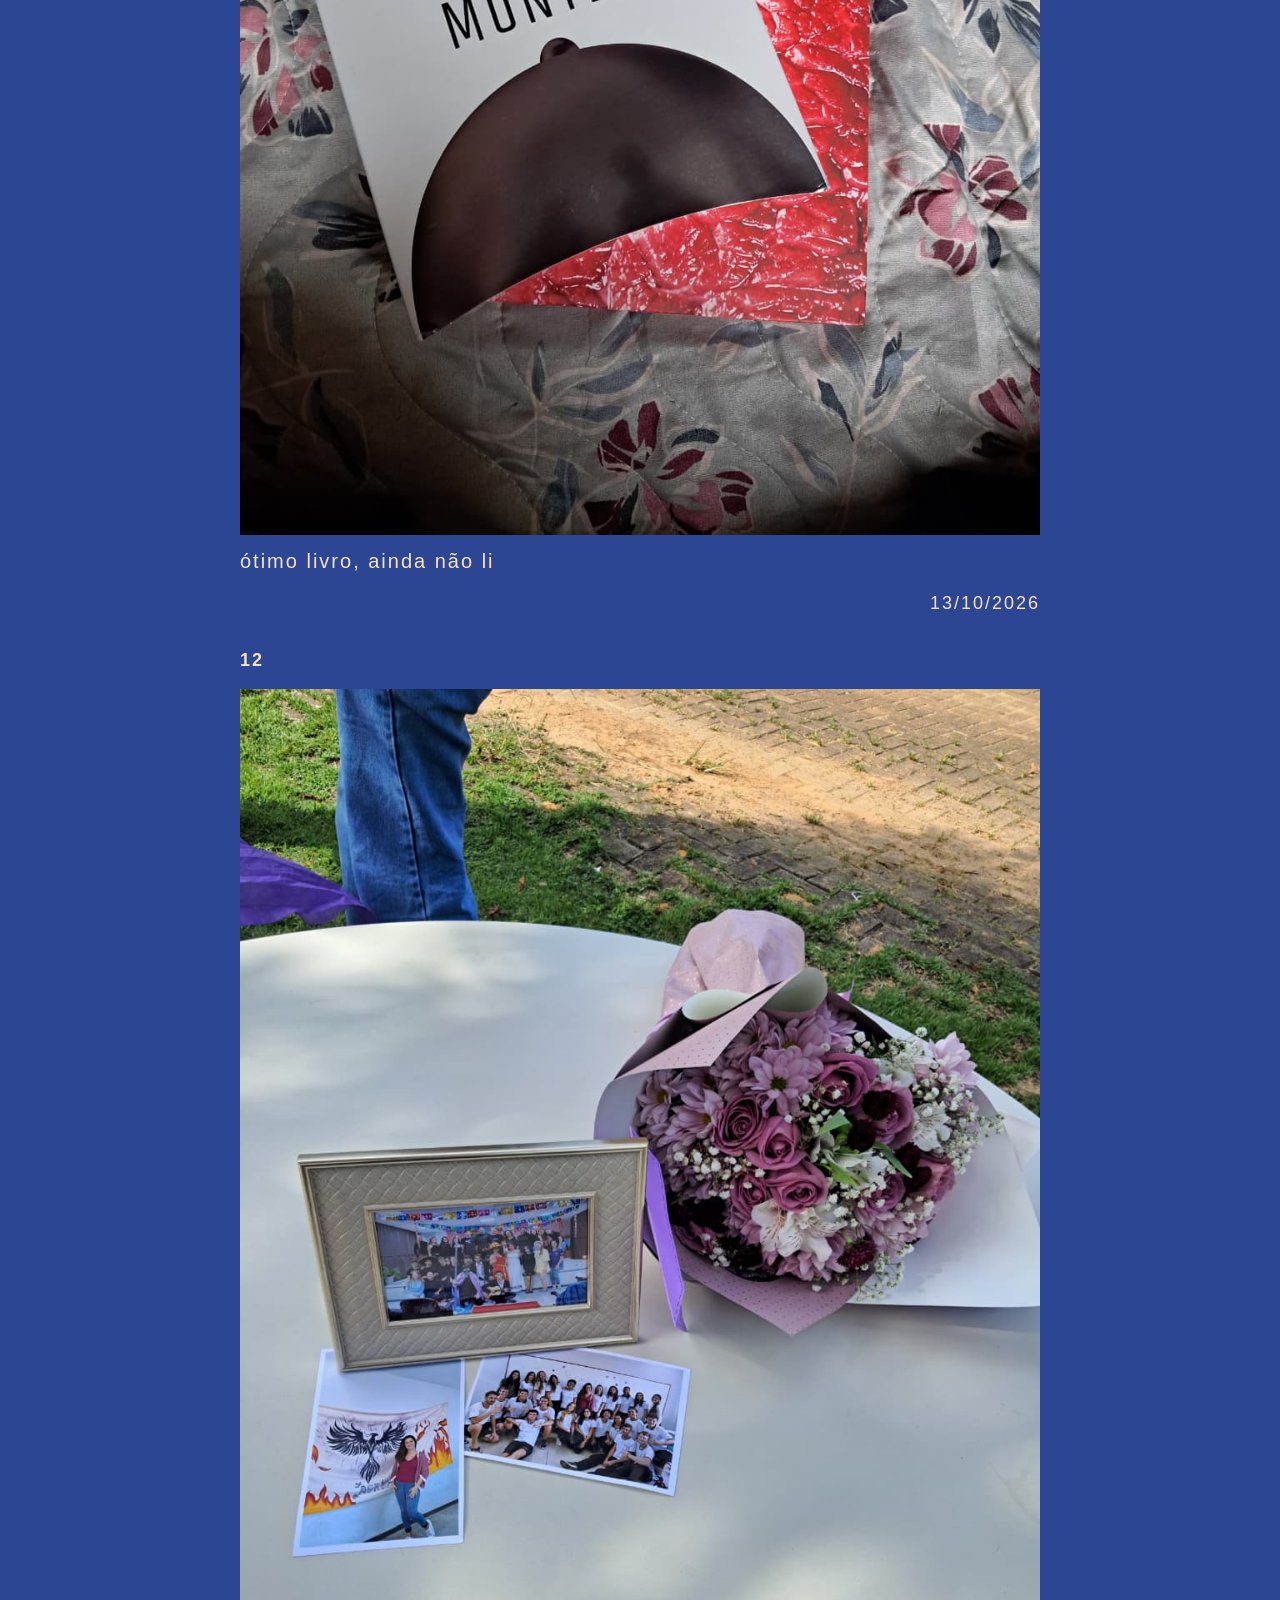
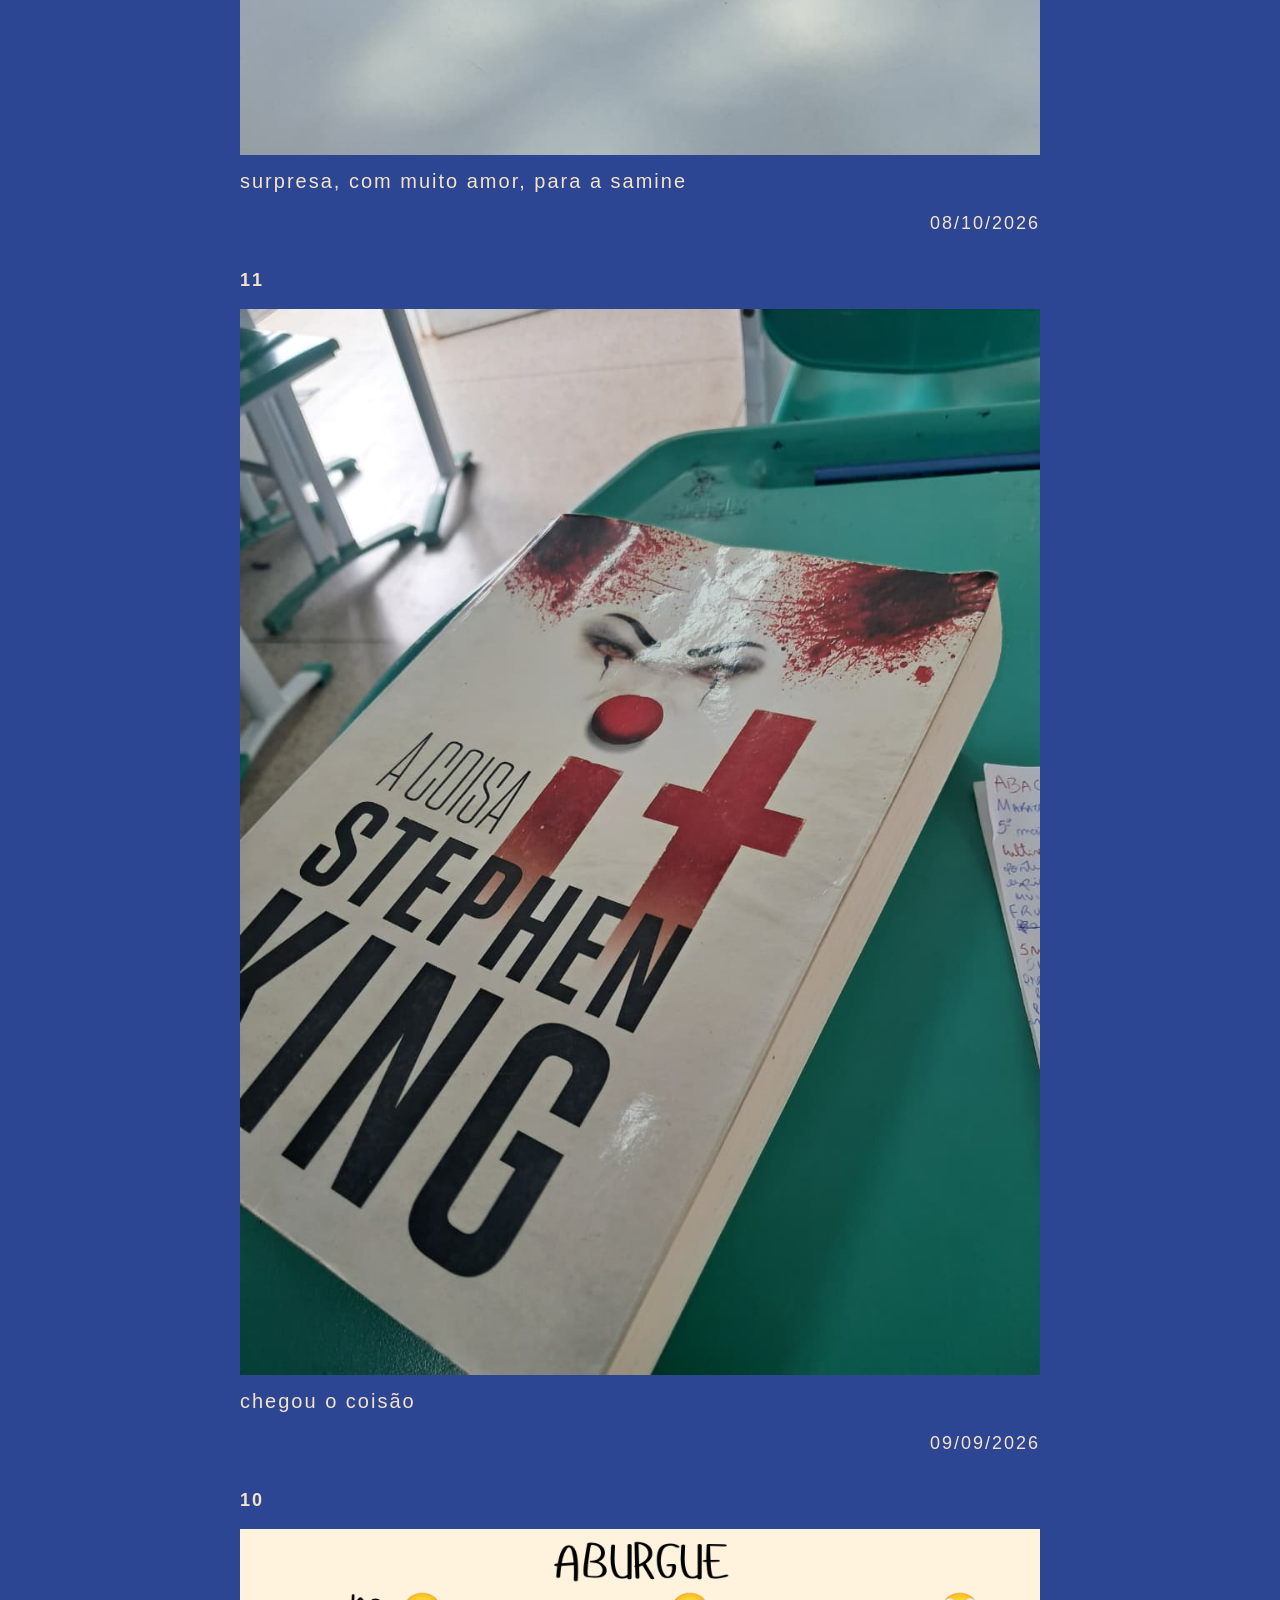
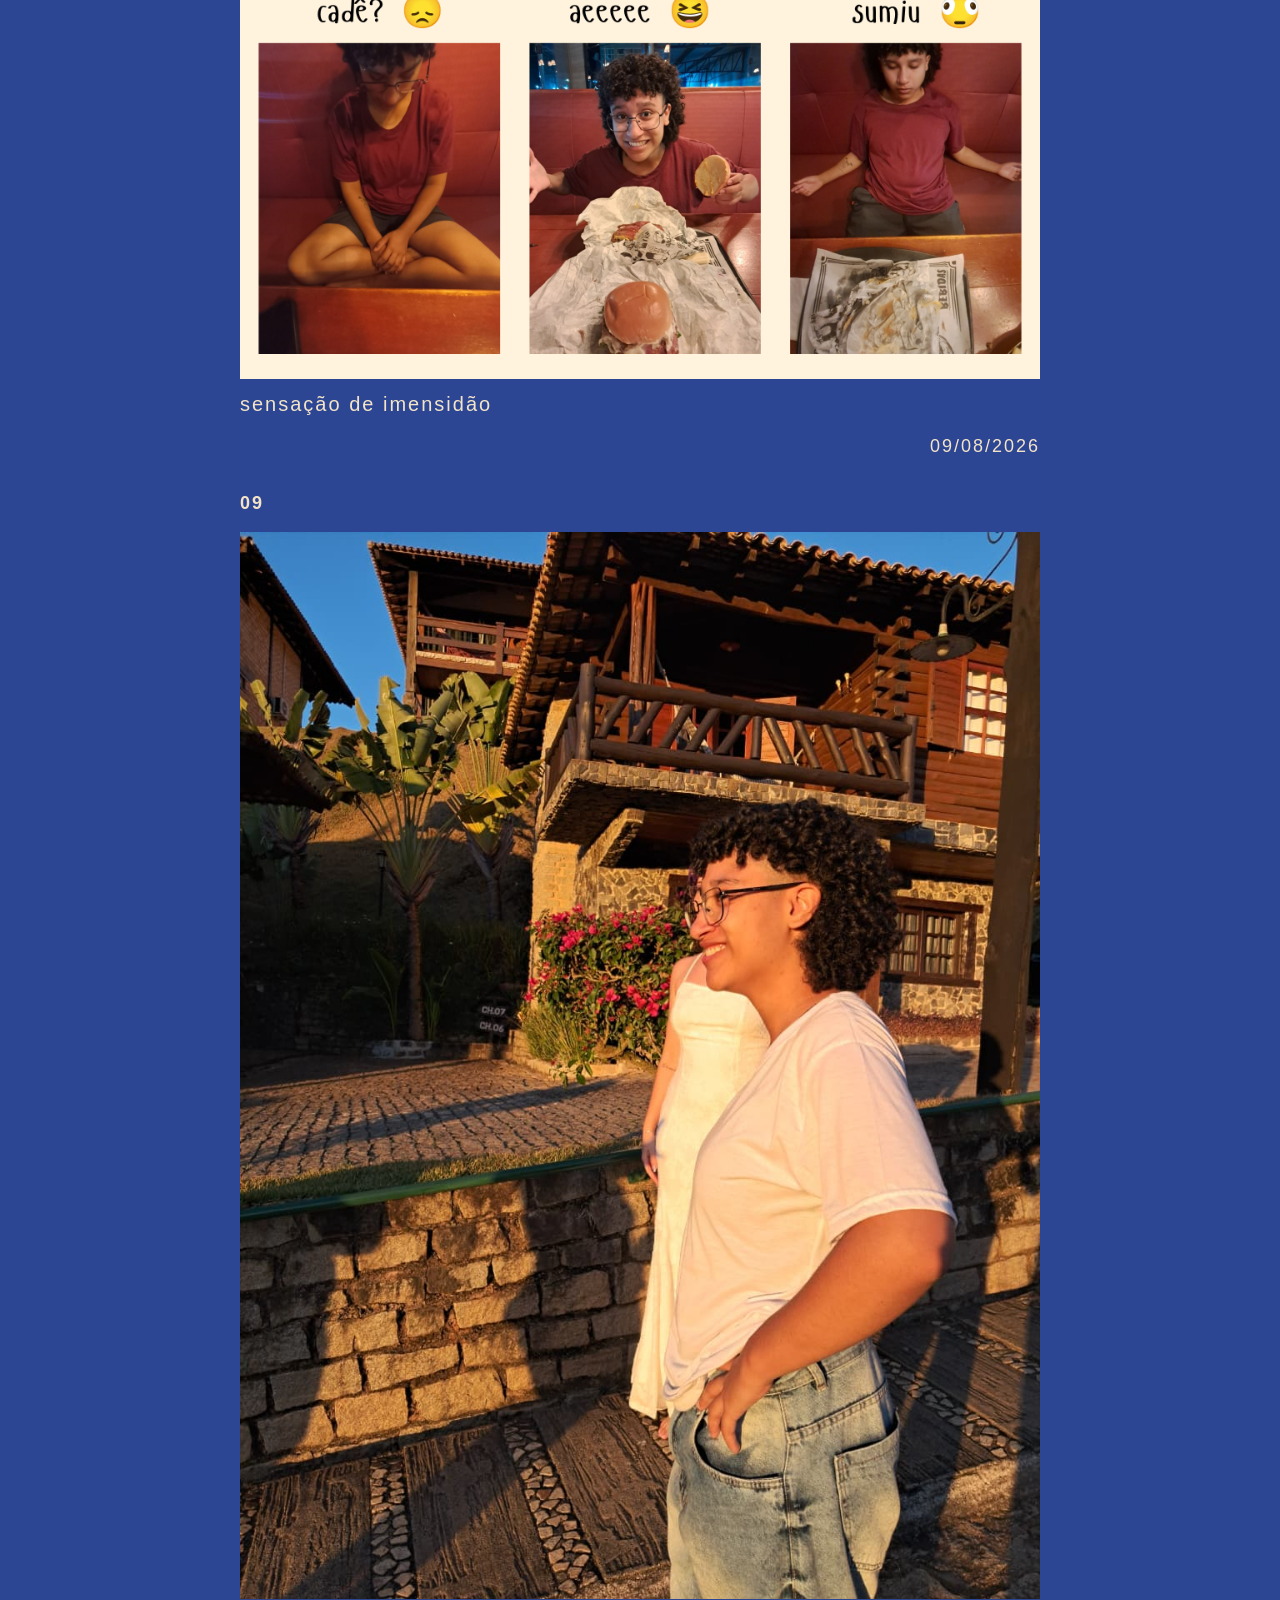
==== commit 65ee0fa1: "Update index.html" ====
--- a/index.html
+++ b/index.html
@@ -22,6 +22,104 @@
             <img src="00.png" alt="">
             </div>
 
+ <div class="div35">
+
+       <div class="texto">
+            <h3>35</h3>
+            <p>o destino é uma escolha do passado e não há oração que o mude.</p>
+            <p class="data">20/11/2026</p>
+       </div>
+
+  </div>
+
+
+   <div class="div34">
+            <h3>33</h3>
+            <img src="citi.jpeg" alt=""> <!--PUSH NO GIT-->
+            <p class="imgt">a cidade contando suas histórias</p>
+            <p class="data">19/11/2026</p>
+
+  </div>
+
+
+   <div class="div32">
+            <h3>32</h3>
+            <img src="mixdevegetais.jpeg" alt=""> <!--PUSH NO GIT-->
+            <p class="imgt">o pai da mari fez a feira</p>
+            <p class="data">19/11/2026</p>
+
+  </div>
+
+
+   <div class="div31">
+            <h3>31</h3>
+            <img src="conspiracao.jpeg" alt=""> <!--PUSH NO GIT-->
+            <p class="imgt">elas descobriram o segredo do universo</p>
+            <p class="data">19/11/2026</p>
+
+  </div>
+
+
+ <div class="div30">
+
+       <div class="texto">
+            <h3>30</h3>
+            <p>hoje, percebi que a fonte do meu celular foi aumentado ao longo do ensino médio.</p>
+            <p class="data">19/11/2026</p>
+       </div>
+
+  </div>
+
+
+ <div class="div29">
+
+       <div class="texto">
+            <h3>29</h3>
+            <p>o vento faz cócegas como carinho de mãe, perto da mata. me pergunto se iansã e oxóssi já foram um casal.</p>
+            <p class="data">18/11/2026</p>
+       </div>
+
+  </div>
+
+
+   <div class="div28">
+            <h3>28</h3>
+            <img src="helenaconcentradissima.jpeg" alt=""> <!--PUSH NO GIT-->
+            <p class="imgt">helena focada em pegar mais um prestígio</p>
+            <p class="data">18/11/2026</p>
+
+  </div>
+
+
+  <div class="div27">
+       <div class="video">
+            <h3>27</h3>
+            <video controls>
+                <source src="fogoeagua.mp4"></source><!--PUSH NO GIT-->
+            </video>
+            <p class="imgt"> eu e heleninha quebrando tudo no foguinho e água</p>
+            <p class="data">18/11/2026</p>
+       </div>
+    </div>
+
+
+   <div class="div26">
+            <h3>26</h3>
+            <img src="mylittlerock.jpeg" alt=""> <!--PUSH NO GIT-->
+            <p class="imgt">my little rock wallpaper</p>
+            <p class="data">18/11/2026</p>
+
+  </div>
+
+
+   <div class="div25">
+            <h3>25</h3>
+            <img src="meianatal.jpeg" alt=""> <!--PUSH NO GIT-->
+            <p class="imgt">a meia natalina do jadson</p>
+            <p class="data">17/11/2026</p>
+
+  </div>
+        
  <div class="div24">
             <h3>24</h3>
             <img src="pa..jpeg" alt=""> <!--PUSH NO GIT-->
@@ -294,7 +392,7 @@
             - onde? na minha casa?
             - em algum lugar.
             </div>
-            <p class="data">16/6/2026</p>
+            <p class="data">16/06/2026</p>
             </div>
 </div>
 
